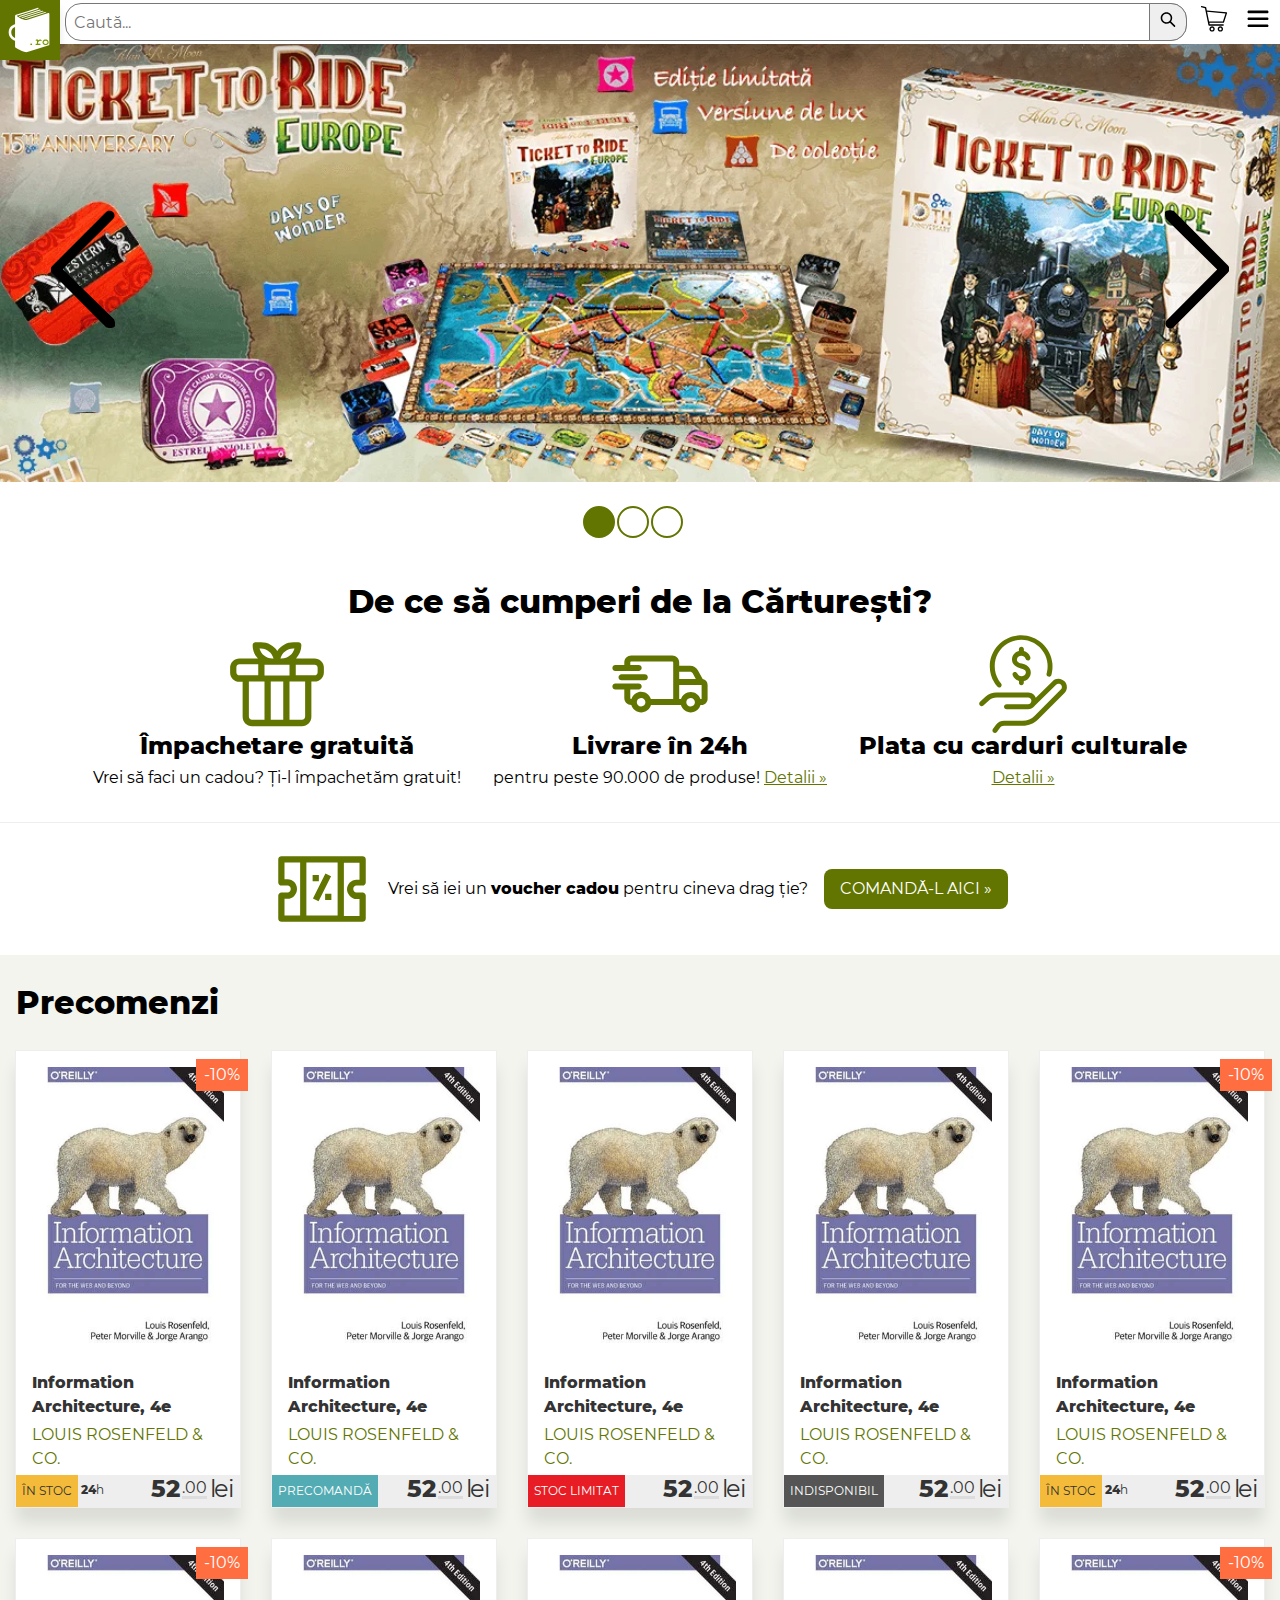
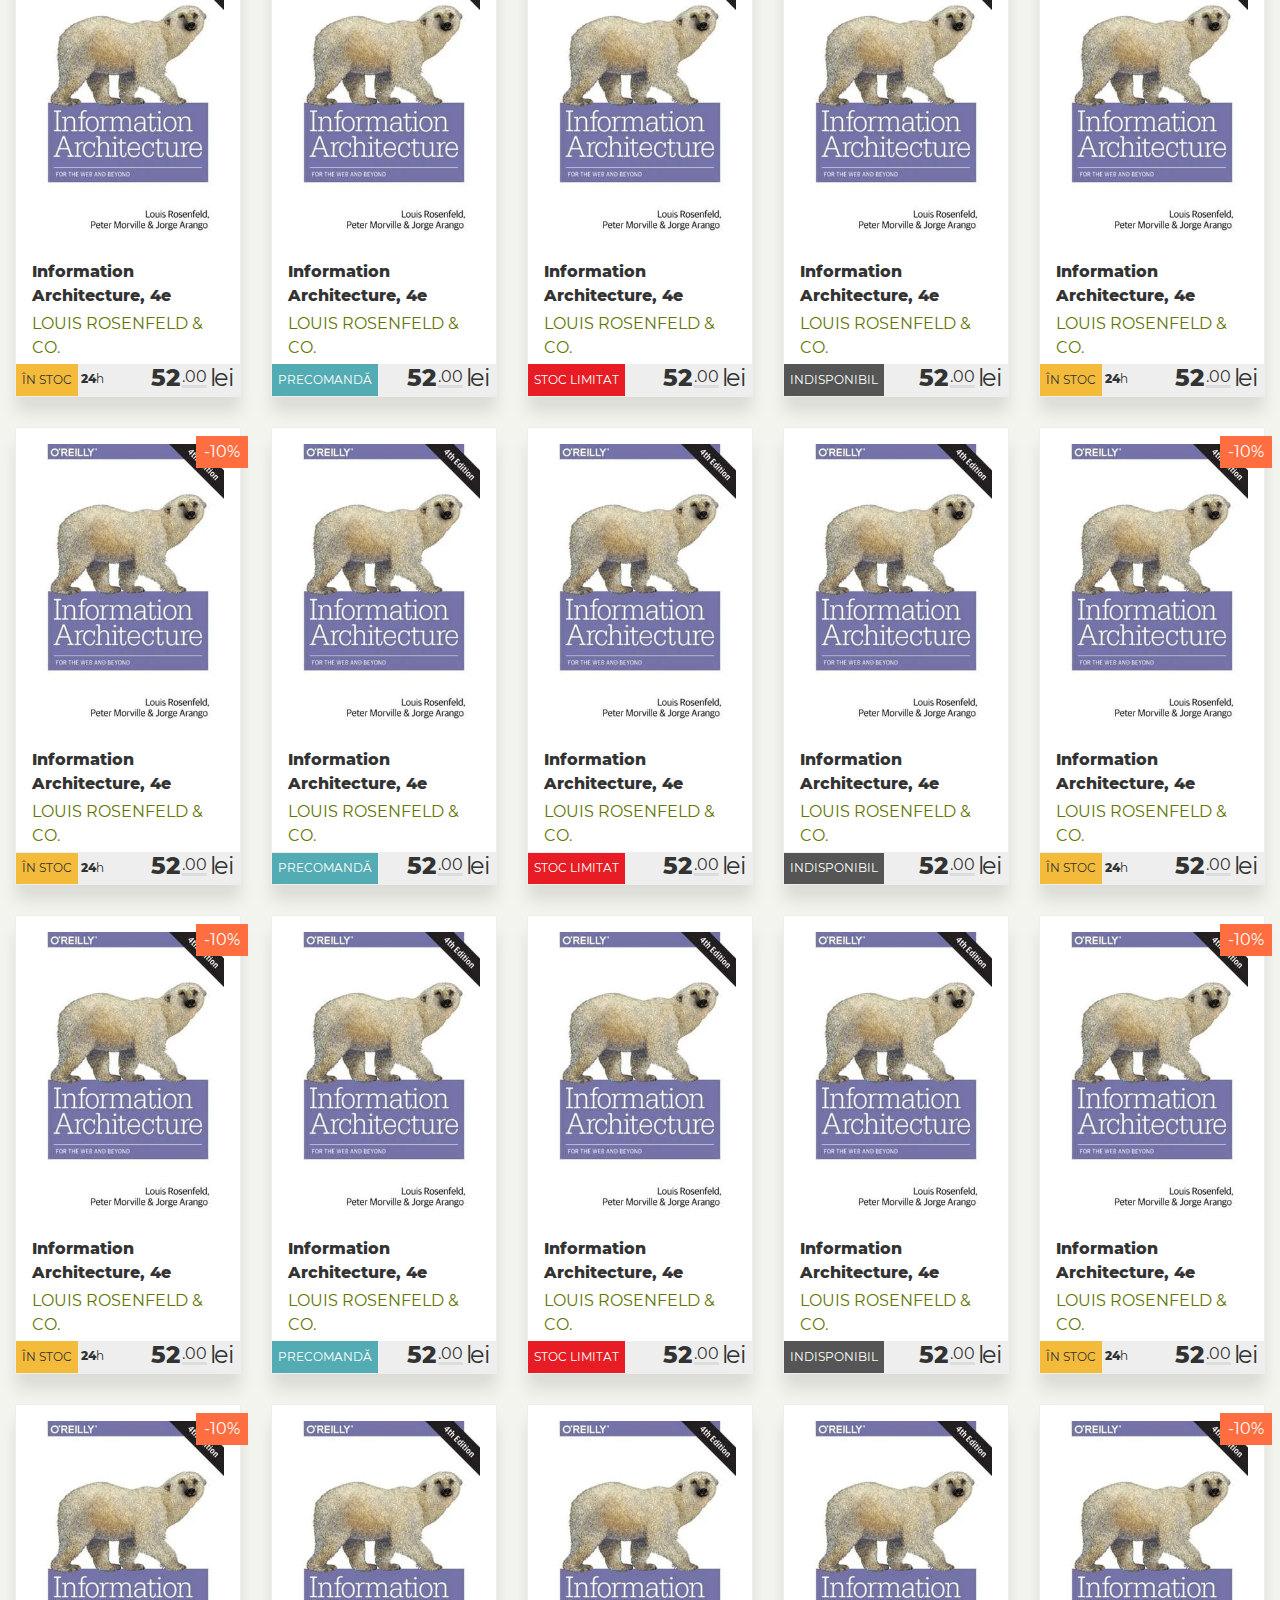
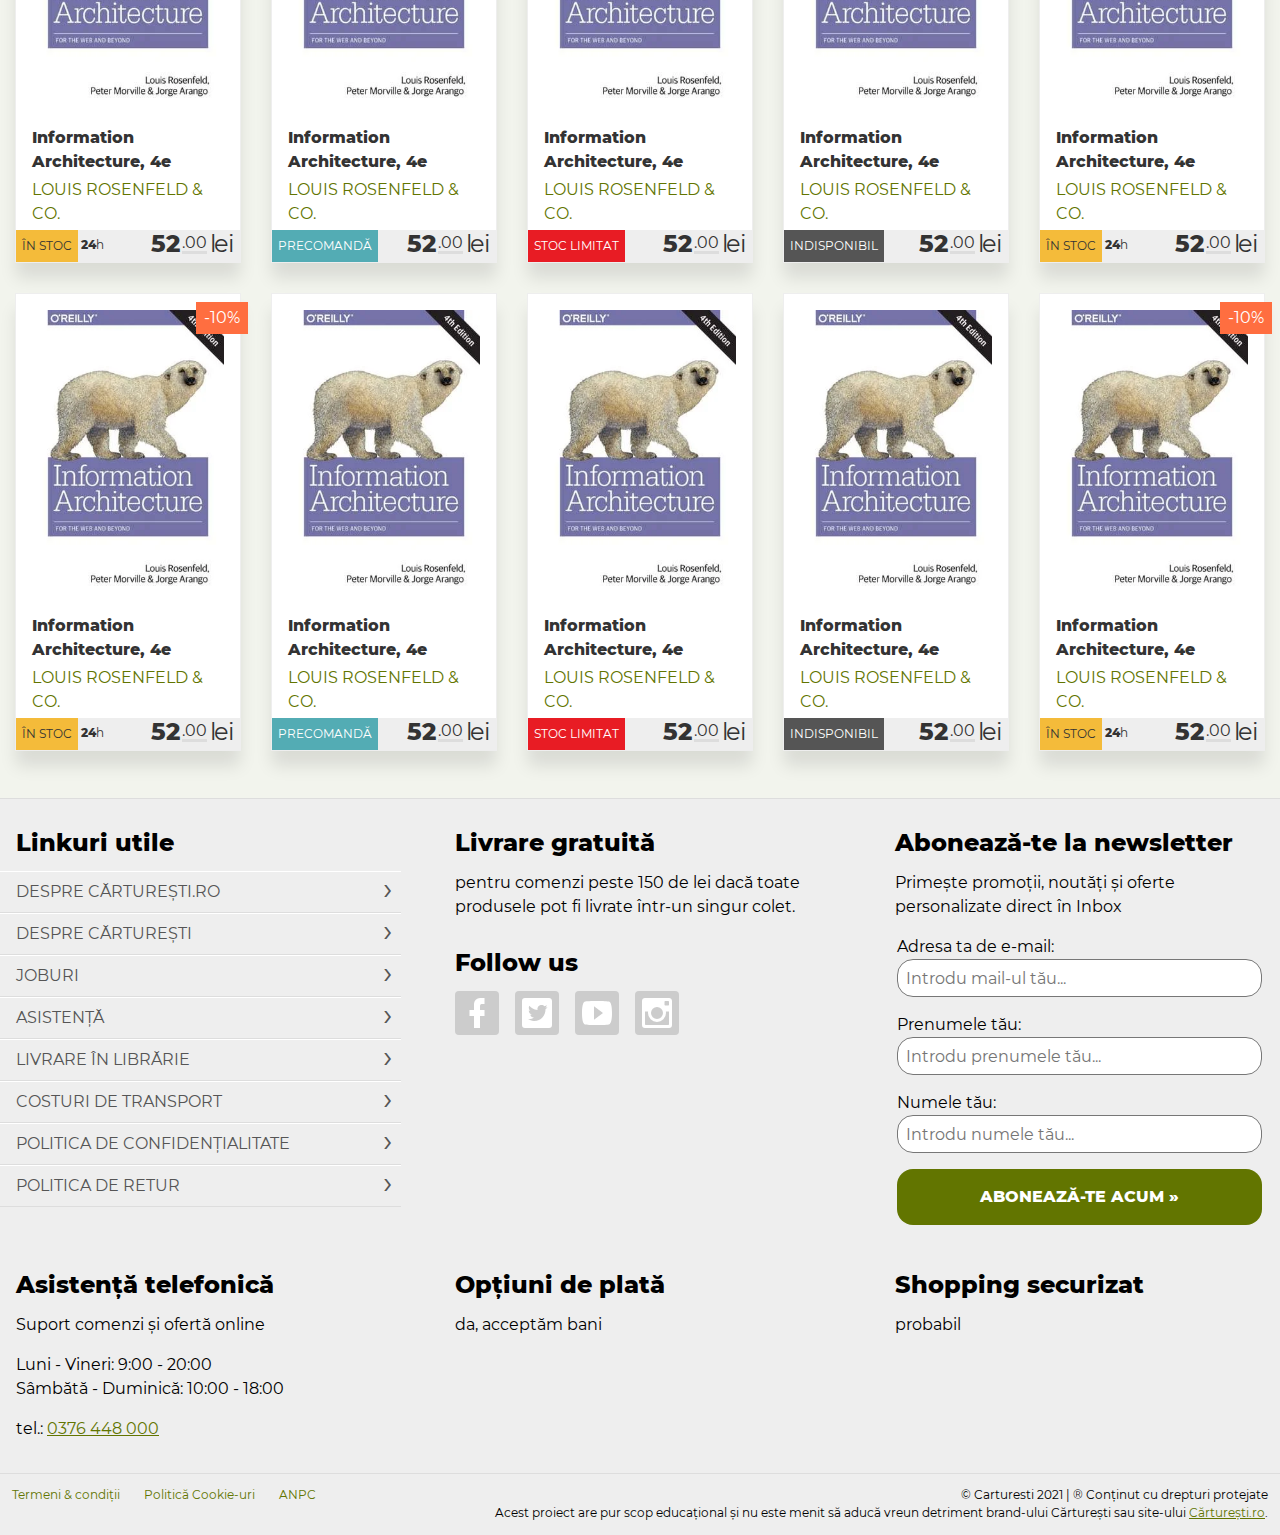
==== index.html @ e43d85d0 "Initial commit" ====
<!DOCTYPE html>
<html lang="ro-RO" class="no-js">

	<head>
		<!-- setup -->
		<meta charset="utf-8" />
		<meta name="viewport" content="width=device-width,initial-scale=1.0" />

		<!-- SEO -->
		<title>Proiect de layout complex - Cărturești Homepage</title>
		<meta name="robots" content="index, follow, max-image-preview:large, max-snippet:-1, max-video-preview:-1" />
		<meta http-equiv="X-UA-Compatible" content="IE=edge" />
		<meta name="description" content="Proiect demonstrativ care urmărește crearea unui layout complex în HTML și CSS cu model de design homepage-ul Cărturești.ro" />
		<link rel="canonical" href="https://viorelmocanu.github.io/LayoutComplex/" />
		<meta property="og:title" content="Proiect de layout complex - Cărturești Homepage" />
		<meta property="og:description" content="Proiect demonstrativ care urmărește crearea unui layout complex în HTML și CSS cu model de design homepage-ul Cărturești.ro" />
		<meta property="og:site_name" content="Layout Complex" />
		<meta property="og:type" content="website" />
		<meta property="og:locale" content="ro_RO" />
		<meta property="og:url" content="https://viorelmocanu.github.io/LayoutComplex/" />
		<meta property="og:image" content="./og-image.jpg" />
		<meta property="og:image:width" content="1200" />
		<meta property="og:image:height" content="630" />
		<meta property="og:image:alt" content="Design-ul site-ului Cărturești, refăcut complet de la zero în HTML și CSS." />
		<meta property="article:publisher" content="https://www.facebook.com/ViorelMocanu.ro/" />
		<meta property="article:published_time" content="2021-07-04T23:27:55+03:00" />
		<meta property="article:modified_time" content="2021-07-04T23:27:57+03:00" />
		<meta name="twitter:site" content="@ViorelMocanu" />
		<meta name="twitter:creator" content="@ViorelMocanu" />
		<meta name="twitter:card" content="summary_large_image" />

		<!-- design -->
		<link rel="stylesheet" href="resources/style.css" />
		<link rel="icon" type="image/png" sizes="32x32" href="./favicon-32x32.png" />
		<link rel="icon" type="image/png" sizes="16x16" href="./favicon-16x16.png" />
		<link rel="icon" type="image/x-icon" href="./favicon.ico" />
		<link rel="icon" type="image/svg+xml" href="./favicon.svg" />
		<link rel="apple-touch-icon" href="./apple-touch-icon.png" />
		<link rel="mask-icon" href="./safari-pinned-tab.svg" color="#4f6df5" />
		<meta name="msapplication-TileColor" content="#ffffff" />
		<link rel="manifest" href="./my.webmanifest" />
		<meta name="apple-mobile-web-app-title" content="Proiect de layout complex" />
		<meta name="application-name" content="Layout Complex" />
		<meta name="apple-mobile-web-app-capable" content="yes" />
		<meta name="apple-mobile-web-app-status-bar-style" content="default" />
		<meta name="mobile-web-app-capable" content="yes" />
		<meta name="apple-touch-fullscreen" content="yes" />
		<meta name="theme-color" content="#ffffff" />

		<!-- optimize -->
		<script type="module">
			document.documentElement.classList.remove('no-js');
			document.documentElement.classList.add('js');
		</script>
		<link rel="preload" href="https://viorelmocanu.github.io/LayoutComplex/resources/Montserrat-Regular.woff2" as="font" type="font/woff2" crossorigin />
		<link rel="preload" href="https://viorelmocanu.github.io/LayoutComplex/resources/Montserrat-ExtraBold.woff2" as="font" type="font/woff2" crossorigin />
	</head>

	<body>
		<div class="Container">
			<header class="Header">
				<a href="#" class="Logo" title="Înapoi la pagina principală Cărturești">
					<img src="resources/logo-carturesti.svg" alt="Logo-ul Cărturești" class="LogoImage" width="60" height="60" />
				</a>
				<form class="SearchForm" action="#" method="get" id="searchForm">
					<fieldset class="Fieldset">
						<legend class="Legend ScreenReaders">Caută pe site-ul Cărturești:</legend>
						<label class="Label SearchLabel">
							<span class="SearchLabelText ScreenReaders">Introdu textul căutat aici:</span>
							<input class="Input SearchInput" placeholder="Caută..." type="search" maxlength="200" id="s" name="s" />
						</label>
						<button class="SubmitButton SearchSubmit" type="submit">
							<img src="resources/icon-search.svg" class="SearchSubmitImage" alt="Caută în Cărturești acum" width="24" height="24" />
						</button>
					</fieldset>
				</form>
				<a href="#" class="TriggerButton CartTrigger">
					<img src="resources/icon-cart.svg" alt="Vezi coșul tău de cumpărături" class="TriggerImage CartTriggerImage" width="32" height="32" />
				</a>
				<button class="TriggerButton MenuTrigger" id="menuTrigger">
					<img src="resources/icon-menu.svg" alt="Deschide meniul principal al site-ului Cărturești" class="TriggerImage MenuTriggerImage" width="32" height="32" />
				</button>
				<nav class="MainMenu" id="mainMenu">
					<ul class="MainMenuList">
						<li class="MainMenuItem">
							<a href="#" class="MainMenuLink">Carte</a>
							<ul class="MainMenuSublist">
								<li class="MainMenuSubitem"><a href="#" class="MainMenuSublink">Audibooks</a></li>
								<li class="MainMenuSubitem"><a href="#" class="MainMenuSublink">Culinare</a></li>
								<li class="MainMenuSubitem"><a href="#" class="MainMenuSublink">Artă, arhitectură</a></li>
								<li class="MainMenuSubitem"><a href="#" class="MainMenuSublink">Enciclopedii</a></li>
								<li class="MainMenuSubitem"><a href="#" class="MainMenuSublink">Biografii</a></li>
							</ul>
						</li>
						<li class="MainMenuItem">
							<a href="#" class="MainMenuLink">Cate străină</a>
							<ul class="MainMenuSublist">
								<li class="MainMenuSubitem"><a href="#" class="MainMenuSublink">Audibooks</a></li>
								<li class="MainMenuSubitem"><a href="#" class="MainMenuSublink">Culinare</a></li>
								<li class="MainMenuSubitem"><a href="#" class="MainMenuSublink">Artă, arhitectură</a></li>
								<li class="MainMenuSubitem"><a href="#" class="MainMenuSublink">Enciclopedii</a></li>
								<li class="MainMenuSubitem"><a href="#" class="MainMenuSublink">Biografii</a></li>
							</ul>
						</li>
						<li class="MainMenuItem">
							<a href="#" class="MainMenuLink">Școlărești</a>
							<ul class="MainMenuSublist">
								<li class="MainMenuSubitem"><a href="#" class="MainMenuSublink">Grădiniță</a></li>
								<li class="MainMenuSubitem"><a href="#" class="MainMenuSublink">Clasa pregătitoare</a></li>
								<li class="MainMenuSubitem"><a href="#" class="MainMenuSublink">Clasa I</a></li>
								<li class="MainMenuSubitem"><a href="#" class="MainMenuSublink">Clasa a II-a</a></li>
								<li class="MainMenuSubitem"><a href="#" class="MainMenuSublink">Clasa a III-a</a></li>
							</ul>
						</li>
						<li class="MainMenuItem">
							<a href="#" class="MainMenuLink">Rafturi alese</a>
							<ul class="MainMenuSublist">
								<li class="MainMenuSubitem"><a href="#" class="MainMenuSublink">Raftul cărților ecranizate</a></li>
								<li class="MainMenuSubitem"><a href="#" class="MainMenuSublink">Măști de sezon și alte delicatese</a></li>
								<li class="MainMenuSubitem"><a href="#" class="MainMenuSublink">Raftul Premiilor Gopo</a></li>
								<li class="MainMenuSubitem"><a href="#" class="MainMenuSublink">Raftul Street Delivery</a></li>
								<li class="MainMenuSubitem"><a href="#" class="MainMenuSublink">Raftul autorilor români</a></li>
							</ul>
						</li>
					</ul>
				</nav>
			</header>
			<main class="Main">
				<section class="Slider">
					<nav class="SliderControls">
						<a id="previousSlide" class="SliderArrows SliderPrev" href="#" title="Revino la imaginea precedentă">
							<img src="resources/icon-arrow.svg" class="SliderArrowImage" alt="Imaginea precedentă" width="48" height="82" />
						</a>
						<a id="nextSlide" class="SliderArrows SliderNext" href="#" title="Mergi la imaginea următoare">
							<img src="resources/icon-arrow.svg" class="SliderArrowImage" alt="Imaginea precedentă" width="48" height="82" />
						</a>
						<ol id="sliderPicker" class="SliderPicker">
							<li class="SliderPickerItem Active">
								<a class="SliderPickerLink" href="#" title="Mergi la imaginea cu numărul 1 - Ticket to Ride Europe">
									<span class="SliderPickerText">Imaginea 1 - Ticket to Ride Europe</span>
								</a>
							</li>
							<li class="SliderPickerItem">
								<a class="SliderPickerLink" href="#" title="Mergi la imaginea cu numărul 2 - Carcassone">
									<span class="SliderPickerText">Imaginea 2 - Carcassone</span>
								</a>
							</li>
							<li class="SliderPickerItem">
								<a class="SliderPickerLink" href="#" title="Mergi la imaginea cu numărul 3 - Catlover">
									<span class="SliderPickerText">Imaginea 3 - Catlover</span>
								</a>
							</li>
						</ol>
					</nav>
					<ol id="sliderList" class="SliderList">
						<li class="SliderItem Active">
							<a href="#" class="SliderLink" title="Vezi articolul despre Ticket to Ride Europe">
								<picture class="SliderImage">
									<source type="image/webp" srcset="./images/slider-img-1.webp" media="(min-width: 750px)" />
									<source type="image/webp" srcset="./images/slider-img-1-mobile.webp" media="(min-width: 100px)" />
									<img src="./images/slider-img-1-mobile.png" alt="Imagine despre Ticket to Ride Europe" width="525" height="300" itemprop="image" />
								</picture>
							</a>
						</li>
						<li class="SliderItem">
							<a href="#" class="SliderLink" title="Vezi articolul despre Carcassone">
								<picture class="SliderImage">
									<source type="image/webp" srcset="./images/slider-img-2.webp" media="(min-width: 750px)" />
									<source type="image/webp" srcset="./images/slider-img-2-mobile.webp" media="(min-width: 100px)" />
									<img src="./images/slider-img-2-mobile.jpg" alt="Imagine despre Carcassone" width="525" height="300" itemprop="image" />
								</picture>
							</a>
						</li>
						<li class="SliderItem">
							<a href="#" class="SliderLink" title="Vezi articolul despre Catlover">
								<picture class="SliderImage">
									<source type="image/webp" srcset="./images/slider-img-3.webp" media="(min-width: 750px)" />
									<source type="image/webp" srcset="./images/slider-img-3-mobile.webp" media="(min-width: 100px)" />
									<img src="./images/slider-img-3-mobile.jpg" alt="Imagine despre Catlover" width="525" height="300" itemprop="image" />
								</picture>
							</a>
						</li>
					</ol>
				</section>
				<section class="Features">
					<h2 class="FeaturesTitle">De ce să cumperi de la Cărturești?</h2>
					<ul class="FeaturedList">
						<li class="FeaturedItem">
							<img src="resources/icon-package.svg" width="100" height="100" alt="La Cărturești ai împachetare gratuită!" />
							<h3 class="FeaturedItemTitle">Împachetare gratuită</h3>
							<p class="FeaturedParagraph">Vrei să faci un cadou? Ți-l împachetăm gratuit!</p>
						</li>
						<li class="FeaturedItem">
							<img src="resources/icon-delivery.svg" width="100" height="100" alt="La Cărturești ai livrare în 24h oriunde în Calea Lactee!" />
							<h3 class="FeaturedItemTitle">Livrare în 24h</h3>
							<p class="FeaturedParagraph">pentru peste 90.000 de produse! <a href="#">Detalii &raquo;</a></p>
						</li>
						<li class="FeaturedItem">
							<img src="resources/icon-pay.svg" width="100" height="100" alt="La Cărturești poți plăti cu carduri culturale!" />
							<h3 class="FeaturedItemTitle">Plata cu carduri culturale</h3>
							<p class="FeaturedParagraph"><a href="#">Detalii &raquo;</a></p>
						</li>
					</ul>
					<div class="MainFeature">
						<img src="resources/icon-gift.svg" width="100" height="100" alt="La Cărturești poți cumpăra vouchere cadou pentru cei dragi!" />
						<p class="MainFeatureParagraph">Vrei să iei un <strong>voucher cadou</strong> pentru cineva drag ție?</p>
						<a class="Button" href="#" title="Nu știi ce să-i iei cuiva drag? Alege un voucher cadou de la Cărturești!">
							<span class="ButtonText">Comandă-l aici &raquo;</span>
						</a>
					</div>
				</section>
				<section class="BookGrid">
					<h2 class="BookGridTitle">Precomenzi</h2>
					<ol class="BookGridList">
						<li class="BookGridItem Discounted AvailabilityInStock" itemscope itemtype="https://schema.org/Book">
							<link itemprop="additionalType" href="https://schema.org/Product" />
							<a class="BookGridLink" href="#" title="Vezi pagina cu detalii pentru cartea Information Architecture, 4e" itemprop="url">
								<picture class="BookGridPicture">
									<source type="image/webp" srcset="./images/carte.webp" media="(min-width: 100px)" />
									<img class="BookGridThumbnail" src="images/carte.jpg" width="300" height="451" alt="Coperta cărții Information Architecture, 4e" itemprop="image" />
								</picture>
								<h3 class="BookTitle" itemprop="name">Information Architecture, 4e</h3>
								<h4 class="BookAuthor" itemprop="author">Louis Rosenfeld & co.</h4>
								<p class="BookDescription" itemprop="description">To guide you through this broad ecosystem, this popular guide provides essential concepts, methods, and techniques for digital design that have withstood the test of time. UX designers, product managers, developers, and anyone involved in digital design will learn how to create semantic structures that will help people engage with your message.</p>
								<div class="Offer" itemscope itemtype="https://schema.org/Offer">
									<span class="Price">
										<span itemprop="price" content="52.00">
											<strong>52</strong>
											<span>.00</span>
										</span>
										<span class="PriceCurrency" itemprop="priceCurrency" content="RON">lei</span>
									</span>
									<span class="Availability">
										<link itemprop="availability" href="https://schema.org/InStock" />
										<span class="AvailableTag">În stoc</span>
										<span class="AvailableDuration" title="Dacă faci astăzi comandă, vei avea cartea în 24h"><strong>24</strong>h</span>
									</span>
									<span class="Discount">-10%</span>
								</div>
							</a>
						</li>
						<li class="BookGridItem AvailabilityPreorder" itemscope itemtype="https://schema.org/Book">
							<link itemprop="additionalType" href="https://schema.org/Product" />
							<a class="BookGridLink" href="#" title="Vezi pagina cu detalii pentru cartea Information Architecture, 4e" itemprop="url">
								<picture class="BookGridPicture">
									<source type="image/webp" srcset="./images/carte.webp" media="(min-width: 100px)" />
									<img class="BookGridThumbnail" src="images/carte.jpg" width="300" height="451" alt="Coperta cărții Information Architecture, 4e" itemprop="image" />
								</picture>
								<h3 class="BookTitle">Information Architecture, 4e</h3>
								<h4 class="BookAuthor" itemprop="author">Louis Rosenfeld & co.</h4>
								<p class="BookDescription" itemprop="description">To guide you through this broad ecosystem, this popular guide provides essential concepts, methods, and techniques for digital design that have withstood the test of time. UX designers, product managers, developers, and anyone involved in digital design will learn how to create semantic structures that will help people engage with your message.</p>
								<div class="Offer" itemscope itemtype="https://schema.org/Offer">
									<span class="Price">
										<span itemprop="price" content="52.00">
											<strong>52</strong>
											<span>.00</span>
										</span>
										<span class="PriceCurrency" itemprop="priceCurrency" content="RON">lei</span>
									</span>
									<span class="Availability">
										<link itemprop="availability" href="https://schema.org/BackOrder" />
										<span class="AvailableTag">Precomandă</span>
										<span class="AvailableDuration"><strong>24</strong>h</span>
									</span>
									<span class="Discount">-10%</span>
								</div>
							</a>
						</li>
						<li class="BookGridItem AvailabilityLimited" itemscope itemtype="https://schema.org/Book">
							<link itemprop="additionalType" href="https://schema.org/Product" />
							<a class="BookGridLink" href="#" title="Vezi pagina cu detalii pentru cartea Information Architecture, 4e" itemprop="url">
								<picture class="BookGridPicture">
									<source type="image/webp" srcset="./images/carte.webp" media="(min-width: 100px)" />
									<img class="BookGridThumbnail" src="images/carte.jpg" width="300" height="451" alt="Coperta cărții Information Architecture, 4e" itemprop="image" />
								</picture>
								<h3 class="BookTitle">Information Architecture, 4e</h3>
								<h4 class="BookAuthor" itemprop="author">Louis Rosenfeld & co.</h4>
								<p class="BookDescription" itemprop="description">To guide you through this broad ecosystem, this popular guide provides essential concepts, methods, and techniques for digital design that have withstood the test of time. UX designers, product managers, developers, and anyone involved in digital design will learn how to create semantic structures that will help people engage with your message.</p>
								<div class="Offer" itemscope itemtype="https://schema.org/Offer">
									<span class="Price">
										<span itemprop="price" content="52.00">
											<strong>52</strong>
											<span>.00</span>
										</span>
										<span class="PriceCurrency" itemprop="priceCurrency" content="RON">lei</span>
									</span>
									<span class="Availability">
										<link itemprop="availability" href="https://schema.org/LimitedAvailability" />
										<span class="AvailableTag"><span class="ScreenReader">Stoc </span>Limitat</span>
										<span class="AvailableDuration"><strong>24</strong>h</span>
									</span>
									<span class="Discount">-10%</span>
								</div>
							</a>
						</li>
						<li class="BookGridItem AvailabilityUnavailable" itemscope itemtype="https://schema.org/Book">
							<link itemprop="additionalType" href="https://schema.org/Product" />
							<a class="BookGridLink" href="#" title="Vezi pagina cu detalii pentru cartea Information Architecture, 4e" itemprop="url">
								<picture class="BookGridPicture">
									<source type="image/webp" srcset="./images/carte.webp" media="(min-width: 100px)" />
									<img class="BookGridThumbnail" src="images/carte.jpg" width="300" height="451" alt="Coperta cărții Information Architecture, 4e" itemprop="image" />
								</picture>
								<h3 class="BookTitle">Information Architecture, 4e</h3>
								<h4 class="BookAuthor" itemprop="author">Louis Rosenfeld & co.</h4>
								<p class="BookDescription" itemprop="description">To guide you through this broad ecosystem, this popular guide provides essential concepts, methods, and techniques for digital design that have withstood the test of time. UX designers, product managers, developers, and anyone involved in digital design will learn how to create semantic structures that will help people engage with your message.</p>
								<div class="Offer" itemscope itemtype="https://schema.org/Offer">
									<span class="Price">
										<span itemprop="price" content="52.00">
											<strong>52</strong>
											<span>.00</span>
										</span>
										<span class="PriceCurrency" itemprop="priceCurrency" content="RON">lei</span>
									</span>
									<span class="Availability">
										<link itemprop="availability" href="https://schema.org/OutOfStock" />
										<span class="AvailableTag">Indisponibil</span>
										<span class="AvailableDuration"><strong>24</strong>h</span>
									</span>
									<span class="Discount">-10%</span>
								</div>
							</a>
						</li>
						<li class="BookGridItem Discounted AvailabilityInStock" itemscope itemtype="https://schema.org/Book">
							<link itemprop="additionalType" href="https://schema.org/Product" />
							<a class="BookGridLink" href="#" title="Vezi pagina cu detalii pentru cartea Information Architecture, 4e" itemprop="url">
								<picture class="BookGridPicture">
									<source type="image/webp" srcset="./images/carte.webp" media="(min-width: 100px)" />
									<img class="BookGridThumbnail" src="images/carte.jpg" width="300" height="451" alt="Coperta cărții Information Architecture, 4e" itemprop="image" />
								</picture>
								<h3 class="BookTitle">Information Architecture, 4e</h3>
								<h4 class="BookAuthor" itemprop="author">Louis Rosenfeld & co.</h4>
								<p class="BookDescription" itemprop="description">To guide you through this broad ecosystem, this popular guide provides essential concepts, methods, and techniques for digital design that have withstood the test of time. UX designers, product managers, developers, and anyone involved in digital design will learn how to create semantic structures that will help people engage with your message.</p>
								<div class="Offer" itemscope itemtype="https://schema.org/Offer">
									<span class="Price">
										<span itemprop="price" content="52.00">
											<strong>52</strong>
											<span>.00</span>
										</span>
										<span class="PriceCurrency" itemprop="priceCurrency" content="RON">lei</span>
									</span>
									<span class="Availability">
										<span class="AvailableTag">În stoc</span>
										<span class="AvailableDuration"><strong>24</strong>h</span>
									</span>
									<span class="Discount">-10%</span>
								</div>
							</a>
						</li>
						<li class="BookGridItem Discounted AvailabilityInStock" itemscope itemtype="https://schema.org/Book">
							<link itemprop="additionalType" href="https://schema.org/Product" />
							<a class="BookGridLink" href="#" title="Vezi pagina cu detalii pentru cartea Information Architecture, 4e" itemprop="url">
								<picture class="BookGridPicture">
									<source type="image/webp" srcset="./images/carte.webp" media="(min-width: 100px)" />
									<img class="BookGridThumbnail" src="images/carte.jpg" width="300" height="451" alt="Coperta cărții Information Architecture, 4e" itemprop="image" />
								</picture>
								<h3 class="BookTitle" itemprop="name">Information Architecture, 4e</h3>
								<h4 class="BookAuthor" itemprop="author">Louis Rosenfeld & co.</h4>
								<p class="BookDescription" itemprop="description">To guide you through this broad ecosystem, this popular guide provides essential concepts, methods, and techniques for digital design that have withstood the test of time. UX designers, product managers, developers, and anyone involved in digital design will learn how to create semantic structures that will help people engage with your message.</p>
								<div class="Offer" itemscope itemtype="https://schema.org/Offer">
									<span class="Price">
										<span itemprop="price" content="52.00">
											<strong>52</strong>
											<span>.00</span>
										</span>
										<span class="PriceCurrency" itemprop="priceCurrency" content="RON">lei</span>
									</span>
									<span class="Availability">
										<link itemprop="availability" href="https://schema.org/InStock" />
										<span class="AvailableTag">În stoc</span>
										<span class="AvailableDuration" title="Dacă faci astăzi comandă, vei avea cartea în 24h"><strong>24</strong>h</span>
									</span>
									<span class="Discount">-10%</span>
								</div>
							</a>
						</li>
						<li class="BookGridItem AvailabilityPreorder" itemscope itemtype="https://schema.org/Book">
							<link itemprop="additionalType" href="https://schema.org/Product" />
							<a class="BookGridLink" href="#" title="Vezi pagina cu detalii pentru cartea Information Architecture, 4e" itemprop="url">
								<picture class="BookGridPicture">
									<source type="image/webp" srcset="./images/carte.webp" media="(min-width: 100px)" />
									<img class="BookGridThumbnail" src="images/carte.jpg" width="300" height="451" alt="Coperta cărții Information Architecture, 4e" itemprop="image" />
								</picture>
								<h3 class="BookTitle">Information Architecture, 4e</h3>
								<h4 class="BookAuthor" itemprop="author">Louis Rosenfeld & co.</h4>
								<p class="BookDescription" itemprop="description">To guide you through this broad ecosystem, this popular guide provides essential concepts, methods, and techniques for digital design that have withstood the test of time. UX designers, product managers, developers, and anyone involved in digital design will learn how to create semantic structures that will help people engage with your message.</p>
								<div class="Offer" itemscope itemtype="https://schema.org/Offer">
									<span class="Price">
										<span itemprop="price" content="52.00">
											<strong>52</strong>
											<span>.00</span>
										</span>
										<span class="PriceCurrency" itemprop="priceCurrency" content="RON">lei</span>
									</span>
									<span class="Availability">
										<link itemprop="availability" href="https://schema.org/BackOrder" />
										<span class="AvailableTag">Precomandă</span>
										<span class="AvailableDuration"><strong>24</strong>h</span>
									</span>
									<span class="Discount">-10%</span>
								</div>
							</a>
						</li>
						<li class="BookGridItem AvailabilityLimited" itemscope itemtype="https://schema.org/Book">
							<link itemprop="additionalType" href="https://schema.org/Product" />
							<a class="BookGridLink" href="#" title="Vezi pagina cu detalii pentru cartea Information Architecture, 4e" itemprop="url">
								<picture class="BookGridPicture">
									<source type="image/webp" srcset="./images/carte.webp" media="(min-width: 100px)" />
									<img class="BookGridThumbnail" src="images/carte.jpg" width="300" height="451" alt="Coperta cărții Information Architecture, 4e" itemprop="image" />
								</picture>
								<h3 class="BookTitle">Information Architecture, 4e</h3>
								<h4 class="BookAuthor" itemprop="author">Louis Rosenfeld & co.</h4>
								<p class="BookDescription" itemprop="description">To guide you through this broad ecosystem, this popular guide provides essential concepts, methods, and techniques for digital design that have withstood the test of time. UX designers, product managers, developers, and anyone involved in digital design will learn how to create semantic structures that will help people engage with your message.</p>
								<div class="Offer" itemscope itemtype="https://schema.org/Offer">
									<span class="Price">
										<span itemprop="price" content="52.00">
											<strong>52</strong>
											<span>.00</span>
										</span>
										<span class="PriceCurrency" itemprop="priceCurrency" content="RON">lei</span>
									</span>
									<span class="Availability">
										<link itemprop="availability" href="https://schema.org/LimitedAvailability" />
										<span class="AvailableTag"><span class="ScreenReader">Stoc </span>Limitat</span>
										<span class="AvailableDuration"><strong>24</strong>h</span>
									</span>
									<span class="Discount">-10%</span>
								</div>
							</a>
						</li>
						<li class="BookGridItem AvailabilityUnavailable" itemscope itemtype="https://schema.org/Book">
							<link itemprop="additionalType" href="https://schema.org/Product" />
							<a class="BookGridLink" href="#" title="Vezi pagina cu detalii pentru cartea Information Architecture, 4e" itemprop="url">
								<picture class="BookGridPicture">
									<source type="image/webp" srcset="./images/carte.webp" media="(min-width: 100px)" />
									<img class="BookGridThumbnail" src="images/carte.jpg" width="300" height="451" alt="Coperta cărții Information Architecture, 4e" itemprop="image" />
								</picture>
								<h3 class="BookTitle">Information Architecture, 4e</h3>
								<h4 class="BookAuthor" itemprop="author">Louis Rosenfeld & co.</h4>
								<p class="BookDescription" itemprop="description">To guide you through this broad ecosystem, this popular guide provides essential concepts, methods, and techniques for digital design that have withstood the test of time. UX designers, product managers, developers, and anyone involved in digital design will learn how to create semantic structures that will help people engage with your message.</p>
								<div class="Offer" itemscope itemtype="https://schema.org/Offer">
									<span class="Price">
										<span itemprop="price" content="52.00">
											<strong>52</strong>
											<span>.00</span>
										</span>
										<span class="PriceCurrency" itemprop="priceCurrency" content="RON">lei</span>
									</span>
									<span class="Availability">
										<link itemprop="availability" href="https://schema.org/OutOfStock" />
										<span class="AvailableTag">Indisponibil</span>
										<span class="AvailableDuration"><strong>24</strong>h</span>
									</span>
									<span class="Discount">-10%</span>
								</div>
							</a>
						</li>
						<li class="BookGridItem Discounted AvailabilityInStock" itemscope itemtype="https://schema.org/Book">
							<link itemprop="additionalType" href="https://schema.org/Product" />
							<a class="BookGridLink" href="#" title="Vezi pagina cu detalii pentru cartea Information Architecture, 4e" itemprop="url">
								<picture class="BookGridPicture">
									<source type="image/webp" srcset="./images/carte.webp" media="(min-width: 100px)" />
									<img class="BookGridThumbnail" src="images/carte.jpg" width="300" height="451" alt="Coperta cărții Information Architecture, 4e" itemprop="image" />
								</picture>
								<h3 class="BookTitle">Information Architecture, 4e</h3>
								<h4 class="BookAuthor" itemprop="author">Louis Rosenfeld & co.</h4>
								<p class="BookDescription" itemprop="description">To guide you through this broad ecosystem, this popular guide provides essential concepts, methods, and techniques for digital design that have withstood the test of time. UX designers, product managers, developers, and anyone involved in digital design will learn how to create semantic structures that will help people engage with your message.</p>
								<div class="Offer" itemscope itemtype="https://schema.org/Offer">
									<span class="Price">
										<span itemprop="price" content="52.00">
											<strong>52</strong>
											<span>.00</span>
										</span>
										<span class="PriceCurrency" itemprop="priceCurrency" content="RON">lei</span>
									</span>
									<span class="Availability">
										<span class="AvailableTag">În stoc</span>
										<span class="AvailableDuration"><strong>24</strong>h</span>
									</span>
									<span class="Discount">-10%</span>
								</div>
							</a>
						</li>
						<li class="BookGridItem Discounted AvailabilityInStock" itemscope itemtype="https://schema.org/Book">
							<link itemprop="additionalType" href="https://schema.org/Product" />
							<a class="BookGridLink" href="#" title="Vezi pagina cu detalii pentru cartea Information Architecture, 4e" itemprop="url">
								<picture class="BookGridPicture">
									<source type="image/webp" srcset="./images/carte.webp" media="(min-width: 100px)" />
									<img class="BookGridThumbnail" src="images/carte.jpg" width="300" height="451" alt="Coperta cărții Information Architecture, 4e" itemprop="image" />
								</picture>
								<h3 class="BookTitle" itemprop="name">Information Architecture, 4e</h3>
								<h4 class="BookAuthor" itemprop="author">Louis Rosenfeld & co.</h4>
								<p class="BookDescription" itemprop="description">To guide you through this broad ecosystem, this popular guide provides essential concepts, methods, and techniques for digital design that have withstood the test of time. UX designers, product managers, developers, and anyone involved in digital design will learn how to create semantic structures that will help people engage with your message.</p>
								<div class="Offer" itemscope itemtype="https://schema.org/Offer">
									<span class="Price">
										<span itemprop="price" content="52.00">
											<strong>52</strong>
											<span>.00</span>
										</span>
										<span class="PriceCurrency" itemprop="priceCurrency" content="RON">lei</span>
									</span>
									<span class="Availability">
										<link itemprop="availability" href="https://schema.org/InStock" />
										<span class="AvailableTag">În stoc</span>
										<span class="AvailableDuration" title="Dacă faci astăzi comandă, vei avea cartea în 24h"><strong>24</strong>h</span>
									</span>
									<span class="Discount">-10%</span>
								</div>
							</a>
						</li>
						<li class="BookGridItem AvailabilityPreorder" itemscope itemtype="https://schema.org/Book">
							<link itemprop="additionalType" href="https://schema.org/Product" />
							<a class="BookGridLink" href="#" title="Vezi pagina cu detalii pentru cartea Information Architecture, 4e" itemprop="url">
								<picture class="BookGridPicture">
									<source type="image/webp" srcset="./images/carte.webp" media="(min-width: 100px)" />
									<img class="BookGridThumbnail" src="images/carte.jpg" width="300" height="451" alt="Coperta cărții Information Architecture, 4e" itemprop="image" />
								</picture>
								<h3 class="BookTitle">Information Architecture, 4e</h3>
								<h4 class="BookAuthor" itemprop="author">Louis Rosenfeld & co.</h4>
								<p class="BookDescription" itemprop="description">To guide you through this broad ecosystem, this popular guide provides essential concepts, methods, and techniques for digital design that have withstood the test of time. UX designers, product managers, developers, and anyone involved in digital design will learn how to create semantic structures that will help people engage with your message.</p>
								<div class="Offer" itemscope itemtype="https://schema.org/Offer">
									<span class="Price">
										<span itemprop="price" content="52.00">
											<strong>52</strong>
											<span>.00</span>
										</span>
										<span class="PriceCurrency" itemprop="priceCurrency" content="RON">lei</span>
									</span>
									<span class="Availability">
										<link itemprop="availability" href="https://schema.org/BackOrder" />
										<span class="AvailableTag">Precomandă</span>
										<span class="AvailableDuration"><strong>24</strong>h</span>
									</span>
									<span class="Discount">-10%</span>
								</div>
							</a>
						</li>
						<li class="BookGridItem AvailabilityLimited" itemscope itemtype="https://schema.org/Book">
							<link itemprop="additionalType" href="https://schema.org/Product" />
							<a class="BookGridLink" href="#" title="Vezi pagina cu detalii pentru cartea Information Architecture, 4e" itemprop="url">
								<picture class="BookGridPicture">
									<source type="image/webp" srcset="./images/carte.webp" media="(min-width: 100px)" />
									<img class="BookGridThumbnail" src="images/carte.jpg" width="300" height="451" alt="Coperta cărții Information Architecture, 4e" itemprop="image" />
								</picture>
								<h3 class="BookTitle">Information Architecture, 4e</h3>
								<h4 class="BookAuthor" itemprop="author">Louis Rosenfeld & co.</h4>
								<p class="BookDescription" itemprop="description">To guide you through this broad ecosystem, this popular guide provides essential concepts, methods, and techniques for digital design that have withstood the test of time. UX designers, product managers, developers, and anyone involved in digital design will learn how to create semantic structures that will help people engage with your message.</p>
								<div class="Offer" itemscope itemtype="https://schema.org/Offer">
									<span class="Price">
										<span itemprop="price" content="52.00">
											<strong>52</strong>
											<span>.00</span>
										</span>
										<span class="PriceCurrency" itemprop="priceCurrency" content="RON">lei</span>
									</span>
									<span class="Availability">
										<link itemprop="availability" href="https://schema.org/LimitedAvailability" />
										<span class="AvailableTag"><span class="ScreenReader">Stoc </span>Limitat</span>
										<span class="AvailableDuration"><strong>24</strong>h</span>
									</span>
									<span class="Discount">-10%</span>
								</div>
							</a>
						</li>
						<li class="BookGridItem AvailabilityUnavailable" itemscope itemtype="https://schema.org/Book">
							<link itemprop="additionalType" href="https://schema.org/Product" />
							<a class="BookGridLink" href="#" title="Vezi pagina cu detalii pentru cartea Information Architecture, 4e" itemprop="url">
								<picture class="BookGridPicture">
									<source type="image/webp" srcset="./images/carte.webp" media="(min-width: 100px)" />
									<img class="BookGridThumbnail" src="images/carte.jpg" width="300" height="451" alt="Coperta cărții Information Architecture, 4e" itemprop="image" />
								</picture>
								<h3 class="BookTitle">Information Architecture, 4e</h3>
								<h4 class="BookAuthor" itemprop="author">Louis Rosenfeld & co.</h4>
								<p class="BookDescription" itemprop="description">To guide you through this broad ecosystem, this popular guide provides essential concepts, methods, and techniques for digital design that have withstood the test of time. UX designers, product managers, developers, and anyone involved in digital design will learn how to create semantic structures that will help people engage with your message.</p>
								<div class="Offer" itemscope itemtype="https://schema.org/Offer">
									<span class="Price">
										<span itemprop="price" content="52.00">
											<strong>52</strong>
											<span>.00</span>
										</span>
										<span class="PriceCurrency" itemprop="priceCurrency" content="RON">lei</span>
									</span>
									<span class="Availability">
										<link itemprop="availability" href="https://schema.org/OutOfStock" />
										<span class="AvailableTag">Indisponibil</span>
										<span class="AvailableDuration"><strong>24</strong>h</span>
									</span>
									<span class="Discount">-10%</span>
								</div>
							</a>
						</li>
						<li class="BookGridItem Discounted AvailabilityInStock" itemscope itemtype="https://schema.org/Book">
							<link itemprop="additionalType" href="https://schema.org/Product" />
							<a class="BookGridLink" href="#" title="Vezi pagina cu detalii pentru cartea Information Architecture, 4e" itemprop="url">
								<picture class="BookGridPicture">
									<source type="image/webp" srcset="./images/carte.webp" media="(min-width: 100px)" />
									<img class="BookGridThumbnail" src="images/carte.jpg" width="300" height="451" alt="Coperta cărții Information Architecture, 4e" itemprop="image" />
								</picture>
								<h3 class="BookTitle">Information Architecture, 4e</h3>
								<h4 class="BookAuthor" itemprop="author">Louis Rosenfeld & co.</h4>
								<p class="BookDescription" itemprop="description">To guide you through this broad ecosystem, this popular guide provides essential concepts, methods, and techniques for digital design that have withstood the test of time. UX designers, product managers, developers, and anyone involved in digital design will learn how to create semantic structures that will help people engage with your message.</p>
								<div class="Offer" itemscope itemtype="https://schema.org/Offer">
									<span class="Price">
										<span itemprop="price" content="52.00">
											<strong>52</strong>
											<span>.00</span>
										</span>
										<span class="PriceCurrency" itemprop="priceCurrency" content="RON">lei</span>
									</span>
									<span class="Availability">
										<span class="AvailableTag">În stoc</span>
										<span class="AvailableDuration"><strong>24</strong>h</span>
									</span>
									<span class="Discount">-10%</span>
								</div>
							</a>
						</li>
						<li class="BookGridItem Discounted AvailabilityInStock" itemscope itemtype="https://schema.org/Book">
							<link itemprop="additionalType" href="https://schema.org/Product" />
							<a class="BookGridLink" href="#" title="Vezi pagina cu detalii pentru cartea Information Architecture, 4e" itemprop="url">
								<picture class="BookGridPicture">
									<source type="image/webp" srcset="./images/carte.webp" media="(min-width: 100px)" />
									<img class="BookGridThumbnail" src="images/carte.jpg" width="300" height="451" alt="Coperta cărții Information Architecture, 4e" itemprop="image" />
								</picture>
								<h3 class="BookTitle" itemprop="name">Information Architecture, 4e</h3>
								<h4 class="BookAuthor" itemprop="author">Louis Rosenfeld & co.</h4>
								<p class="BookDescription" itemprop="description">To guide you through this broad ecosystem, this popular guide provides essential concepts, methods, and techniques for digital design that have withstood the test of time. UX designers, product managers, developers, and anyone involved in digital design will learn how to create semantic structures that will help people engage with your message.</p>
								<div class="Offer" itemscope itemtype="https://schema.org/Offer">
									<span class="Price">
										<span itemprop="price" content="52.00">
											<strong>52</strong>
											<span>.00</span>
										</span>
										<span class="PriceCurrency" itemprop="priceCurrency" content="RON">lei</span>
									</span>
									<span class="Availability">
										<link itemprop="availability" href="https://schema.org/InStock" />
										<span class="AvailableTag">În stoc</span>
										<span class="AvailableDuration" title="Dacă faci astăzi comandă, vei avea cartea în 24h"><strong>24</strong>h</span>
									</span>
									<span class="Discount">-10%</span>
								</div>
							</a>
						</li>
						<li class="BookGridItem AvailabilityPreorder" itemscope itemtype="https://schema.org/Book">
							<link itemprop="additionalType" href="https://schema.org/Product" />
							<a class="BookGridLink" href="#" title="Vezi pagina cu detalii pentru cartea Information Architecture, 4e" itemprop="url">
								<picture class="BookGridPicture">
									<source type="image/webp" srcset="./images/carte.webp" media="(min-width: 100px)" />
									<img class="BookGridThumbnail" src="images/carte.jpg" width="300" height="451" alt="Coperta cărții Information Architecture, 4e" itemprop="image" />
								</picture>
								<h3 class="BookTitle">Information Architecture, 4e</h3>
								<h4 class="BookAuthor" itemprop="author">Louis Rosenfeld & co.</h4>
								<p class="BookDescription" itemprop="description">To guide you through this broad ecosystem, this popular guide provides essential concepts, methods, and techniques for digital design that have withstood the test of time. UX designers, product managers, developers, and anyone involved in digital design will learn how to create semantic structures that will help people engage with your message.</p>
								<div class="Offer" itemscope itemtype="https://schema.org/Offer">
									<span class="Price">
										<span itemprop="price" content="52.00">
											<strong>52</strong>
											<span>.00</span>
										</span>
										<span class="PriceCurrency" itemprop="priceCurrency" content="RON">lei</span>
									</span>
									<span class="Availability">
										<link itemprop="availability" href="https://schema.org/BackOrder" />
										<span class="AvailableTag">Precomandă</span>
										<span class="AvailableDuration"><strong>24</strong>h</span>
									</span>
									<span class="Discount">-10%</span>
								</div>
							</a>
						</li>
						<li class="BookGridItem AvailabilityLimited" itemscope itemtype="https://schema.org/Book">
							<link itemprop="additionalType" href="https://schema.org/Product" />
							<a class="BookGridLink" href="#" title="Vezi pagina cu detalii pentru cartea Information Architecture, 4e" itemprop="url">
								<picture class="BookGridPicture">
									<source type="image/webp" srcset="./images/carte.webp" media="(min-width: 100px)" />
									<img class="BookGridThumbnail" src="images/carte.jpg" width="300" height="451" alt="Coperta cărții Information Architecture, 4e" itemprop="image" />
								</picture>
								<h3 class="BookTitle">Information Architecture, 4e</h3>
								<h4 class="BookAuthor" itemprop="author">Louis Rosenfeld & co.</h4>
								<p class="BookDescription" itemprop="description">To guide you through this broad ecosystem, this popular guide provides essential concepts, methods, and techniques for digital design that have withstood the test of time. UX designers, product managers, developers, and anyone involved in digital design will learn how to create semantic structures that will help people engage with your message.</p>
								<div class="Offer" itemscope itemtype="https://schema.org/Offer">
									<span class="Price">
										<span itemprop="price" content="52.00">
											<strong>52</strong>
											<span>.00</span>
										</span>
										<span class="PriceCurrency" itemprop="priceCurrency" content="RON">lei</span>
									</span>
									<span class="Availability">
										<link itemprop="availability" href="https://schema.org/LimitedAvailability" />
										<span class="AvailableTag"><span class="ScreenReader">Stoc </span>Limitat</span>
										<span class="AvailableDuration"><strong>24</strong>h</span>
									</span>
									<span class="Discount">-10%</span>
								</div>
							</a>
						</li>
						<li class="BookGridItem AvailabilityUnavailable" itemscope itemtype="https://schema.org/Book">
							<link itemprop="additionalType" href="https://schema.org/Product" />
							<a class="BookGridLink" href="#" title="Vezi pagina cu detalii pentru cartea Information Architecture, 4e" itemprop="url">
								<picture class="BookGridPicture">
									<source type="image/webp" srcset="./images/carte.webp" media="(min-width: 100px)" />
									<img class="BookGridThumbnail" src="images/carte.jpg" width="300" height="451" alt="Coperta cărții Information Architecture, 4e" itemprop="image" />
								</picture>
								<h3 class="BookTitle">Information Architecture, 4e</h3>
								<h4 class="BookAuthor" itemprop="author">Louis Rosenfeld & co.</h4>
								<p class="BookDescription" itemprop="description">To guide you through this broad ecosystem, this popular guide provides essential concepts, methods, and techniques for digital design that have withstood the test of time. UX designers, product managers, developers, and anyone involved in digital design will learn how to create semantic structures that will help people engage with your message.</p>
								<div class="Offer" itemscope itemtype="https://schema.org/Offer">
									<span class="Price">
										<span itemprop="price" content="52.00">
											<strong>52</strong>
											<span>.00</span>
										</span>
										<span class="PriceCurrency" itemprop="priceCurrency" content="RON">lei</span>
									</span>
									<span class="Availability">
										<link itemprop="availability" href="https://schema.org/OutOfStock" />
										<span class="AvailableTag">Indisponibil</span>
										<span class="AvailableDuration"><strong>24</strong>h</span>
									</span>
									<span class="Discount">-10%</span>
								</div>
							</a>
						</li>
						<li class="BookGridItem Discounted AvailabilityInStock" itemscope itemtype="https://schema.org/Book">
							<link itemprop="additionalType" href="https://schema.org/Product" />
							<a class="BookGridLink" href="#" title="Vezi pagina cu detalii pentru cartea Information Architecture, 4e" itemprop="url">
								<picture class="BookGridPicture">
									<source type="image/webp" srcset="./images/carte.webp" media="(min-width: 100px)" />
									<img class="BookGridThumbnail" src="images/carte.jpg" width="300" height="451" alt="Coperta cărții Information Architecture, 4e" itemprop="image" />
								</picture>
								<h3 class="BookTitle">Information Architecture, 4e</h3>
								<h4 class="BookAuthor" itemprop="author">Louis Rosenfeld & co.</h4>
								<p class="BookDescription" itemprop="description">To guide you through this broad ecosystem, this popular guide provides essential concepts, methods, and techniques for digital design that have withstood the test of time. UX designers, product managers, developers, and anyone involved in digital design will learn how to create semantic structures that will help people engage with your message.</p>
								<div class="Offer" itemscope itemtype="https://schema.org/Offer">
									<span class="Price">
										<span itemprop="price" content="52.00">
											<strong>52</strong>
											<span>.00</span>
										</span>
										<span class="PriceCurrency" itemprop="priceCurrency" content="RON">lei</span>
									</span>
									<span class="Availability">
										<span class="AvailableTag">În stoc</span>
										<span class="AvailableDuration"><strong>24</strong>h</span>
									</span>
									<span class="Discount">-10%</span>
								</div>
							</a>
						</li>
						<li class="BookGridItem Discounted AvailabilityInStock" itemscope itemtype="https://schema.org/Book">
							<link itemprop="additionalType" href="https://schema.org/Product" />
							<a class="BookGridLink" href="#" title="Vezi pagina cu detalii pentru cartea Information Architecture, 4e" itemprop="url">
								<picture class="BookGridPicture">
									<source type="image/webp" srcset="./images/carte.webp" media="(min-width: 100px)" />
									<img class="BookGridThumbnail" src="images/carte.jpg" width="300" height="451" alt="Coperta cărții Information Architecture, 4e" itemprop="image" />
								</picture>
								<h3 class="BookTitle" itemprop="name">Information Architecture, 4e</h3>
								<h4 class="BookAuthor" itemprop="author">Louis Rosenfeld & co.</h4>
								<p class="BookDescription" itemprop="description">To guide you through this broad ecosystem, this popular guide provides essential concepts, methods, and techniques for digital design that have withstood the test of time. UX designers, product managers, developers, and anyone involved in digital design will learn how to create semantic structures that will help people engage with your message.</p>
								<div class="Offer" itemscope itemtype="https://schema.org/Offer">
									<span class="Price">
										<span itemprop="price" content="52.00">
											<strong>52</strong>
											<span>.00</span>
										</span>
										<span class="PriceCurrency" itemprop="priceCurrency" content="RON">lei</span>
									</span>
									<span class="Availability">
										<link itemprop="availability" href="https://schema.org/InStock" />
										<span class="AvailableTag">În stoc</span>
										<span class="AvailableDuration" title="Dacă faci astăzi comandă, vei avea cartea în 24h"><strong>24</strong>h</span>
									</span>
									<span class="Discount">-10%</span>
								</div>
							</a>
						</li>
						<li class="BookGridItem AvailabilityPreorder" itemscope itemtype="https://schema.org/Book">
							<link itemprop="additionalType" href="https://schema.org/Product" />
							<a class="BookGridLink" href="#" title="Vezi pagina cu detalii pentru cartea Information Architecture, 4e" itemprop="url">
								<picture class="BookGridPicture">
									<source type="image/webp" srcset="./images/carte.webp" media="(min-width: 100px)" />
									<img class="BookGridThumbnail" src="images/carte.jpg" width="300" height="451" alt="Coperta cărții Information Architecture, 4e" itemprop="image" />
								</picture>
								<h3 class="BookTitle">Information Architecture, 4e</h3>
								<h4 class="BookAuthor" itemprop="author">Louis Rosenfeld & co.</h4>
								<p class="BookDescription" itemprop="description">To guide you through this broad ecosystem, this popular guide provides essential concepts, methods, and techniques for digital design that have withstood the test of time. UX designers, product managers, developers, and anyone involved in digital design will learn how to create semantic structures that will help people engage with your message.</p>
								<div class="Offer" itemscope itemtype="https://schema.org/Offer">
									<span class="Price">
										<span itemprop="price" content="52.00">
											<strong>52</strong>
											<span>.00</span>
										</span>
										<span class="PriceCurrency" itemprop="priceCurrency" content="RON">lei</span>
									</span>
									<span class="Availability">
										<link itemprop="availability" href="https://schema.org/BackOrder" />
										<span class="AvailableTag">Precomandă</span>
										<span class="AvailableDuration"><strong>24</strong>h</span>
									</span>
									<span class="Discount">-10%</span>
								</div>
							</a>
						</li>
						<li class="BookGridItem AvailabilityLimited" itemscope itemtype="https://schema.org/Book">
							<link itemprop="additionalType" href="https://schema.org/Product" />
							<a class="BookGridLink" href="#" title="Vezi pagina cu detalii pentru cartea Information Architecture, 4e" itemprop="url">
								<picture class="BookGridPicture">
									<source type="image/webp" srcset="./images/carte.webp" media="(min-width: 100px)" />
									<img class="BookGridThumbnail" src="images/carte.jpg" width="300" height="451" alt="Coperta cărții Information Architecture, 4e" itemprop="image" />
								</picture>
								<h3 class="BookTitle">Information Architecture, 4e</h3>
								<h4 class="BookAuthor" itemprop="author">Louis Rosenfeld & co.</h4>
								<p class="BookDescription" itemprop="description">To guide you through this broad ecosystem, this popular guide provides essential concepts, methods, and techniques for digital design that have withstood the test of time. UX designers, product managers, developers, and anyone involved in digital design will learn how to create semantic structures that will help people engage with your message.</p>
								<div class="Offer" itemscope itemtype="https://schema.org/Offer">
									<span class="Price">
										<span itemprop="price" content="52.00">
											<strong>52</strong>
											<span>.00</span>
										</span>
										<span class="PriceCurrency" itemprop="priceCurrency" content="RON">lei</span>
									</span>
									<span class="Availability">
										<link itemprop="availability" href="https://schema.org/LimitedAvailability" />
										<span class="AvailableTag"><span class="ScreenReader">Stoc </span>Limitat</span>
										<span class="AvailableDuration"><strong>24</strong>h</span>
									</span>
									<span class="Discount">-10%</span>
								</div>
							</a>
						</li>
						<li class="BookGridItem AvailabilityUnavailable" itemscope itemtype="https://schema.org/Book">
							<link itemprop="additionalType" href="https://schema.org/Product" />
							<a class="BookGridLink" href="#" title="Vezi pagina cu detalii pentru cartea Information Architecture, 4e" itemprop="url">
								<picture class="BookGridPicture">
									<source type="image/webp" srcset="./images/carte.webp" media="(min-width: 100px)" />
									<img class="BookGridThumbnail" src="images/carte.jpg" width="300" height="451" alt="Coperta cărții Information Architecture, 4e" itemprop="image" />
								</picture>
								<h3 class="BookTitle">Information Architecture, 4e</h3>
								<h4 class="BookAuthor" itemprop="author">Louis Rosenfeld & co.</h4>
								<p class="BookDescription" itemprop="description">To guide you through this broad ecosystem, this popular guide provides essential concepts, methods, and techniques for digital design that have withstood the test of time. UX designers, product managers, developers, and anyone involved in digital design will learn how to create semantic structures that will help people engage with your message.</p>
								<div class="Offer" itemscope itemtype="https://schema.org/Offer">
									<span class="Price">
										<span itemprop="price" content="52.00">
											<strong>52</strong>
											<span>.00</span>
										</span>
										<span class="PriceCurrency" itemprop="priceCurrency" content="RON">lei</span>
									</span>
									<span class="Availability">
										<link itemprop="availability" href="https://schema.org/OutOfStock" />
										<span class="AvailableTag">Indisponibil</span>
										<span class="AvailableDuration"><strong>24</strong>h</span>
									</span>
									<span class="Discount">-10%</span>
								</div>
							</a>
						</li>
						<li class="BookGridItem Discounted AvailabilityInStock" itemscope itemtype="https://schema.org/Book">
							<link itemprop="additionalType" href="https://schema.org/Product" />
							<a class="BookGridLink" href="#" title="Vezi pagina cu detalii pentru cartea Information Architecture, 4e" itemprop="url">
								<picture class="BookGridPicture">
									<source type="image/webp" srcset="./images/carte.webp" media="(min-width: 100px)" />
									<img class="BookGridThumbnail" src="images/carte.jpg" width="300" height="451" alt="Coperta cărții Information Architecture, 4e" itemprop="image" />
								</picture>
								<h3 class="BookTitle">Information Architecture, 4e</h3>
								<h4 class="BookAuthor" itemprop="author">Louis Rosenfeld & co.</h4>
								<p class="BookDescription" itemprop="description">To guide you through this broad ecosystem, this popular guide provides essential concepts, methods, and techniques for digital design that have withstood the test of time. UX designers, product managers, developers, and anyone involved in digital design will learn how to create semantic structures that will help people engage with your message.</p>
								<div class="Offer" itemscope itemtype="https://schema.org/Offer">
									<span class="Price">
										<span itemprop="price" content="52.00">
											<strong>52</strong>
											<span>.00</span>
										</span>
										<span class="PriceCurrency" itemprop="priceCurrency" content="RON">lei</span>
									</span>
									<span class="Availability">
										<span class="AvailableTag">În stoc</span>
										<span class="AvailableDuration"><strong>24</strong>h</span>
									</span>
									<span class="Discount">-10%</span>
								</div>
							</a>
						</li>
						<li class="BookGridItem Discounted AvailabilityInStock" itemscope itemtype="https://schema.org/Book">
							<link itemprop="additionalType" href="https://schema.org/Product" />
							<a class="BookGridLink" href="#" title="Vezi pagina cu detalii pentru cartea Information Architecture, 4e" itemprop="url">
								<picture class="BookGridPicture">
									<source type="image/webp" srcset="./images/carte.webp" media="(min-width: 100px)" />
									<img class="BookGridThumbnail" src="images/carte.jpg" width="300" height="451" alt="Coperta cărții Information Architecture, 4e" itemprop="image" />
								</picture>
								<h3 class="BookTitle" itemprop="name">Information Architecture, 4e</h3>
								<h4 class="BookAuthor" itemprop="author">Louis Rosenfeld & co.</h4>
								<p class="BookDescription" itemprop="description">To guide you through this broad ecosystem, this popular guide provides essential concepts, methods, and techniques for digital design that have withstood the test of time. UX designers, product managers, developers, and anyone involved in digital design will learn how to create semantic structures that will help people engage with your message.</p>
								<div class="Offer" itemscope itemtype="https://schema.org/Offer">
									<span class="Price">
										<span itemprop="price" content="52.00">
											<strong>52</strong>
											<span>.00</span>
										</span>
										<span class="PriceCurrency" itemprop="priceCurrency" content="RON">lei</span>
									</span>
									<span class="Availability">
										<link itemprop="availability" href="https://schema.org/InStock" />
										<span class="AvailableTag">În stoc</span>
										<span class="AvailableDuration" title="Dacă faci astăzi comandă, vei avea cartea în 24h"><strong>24</strong>h</span>
									</span>
									<span class="Discount">-10%</span>
								</div>
							</a>
						</li>
						<li class="BookGridItem AvailabilityPreorder" itemscope itemtype="https://schema.org/Book">
							<link itemprop="additionalType" href="https://schema.org/Product" />
							<a class="BookGridLink" href="#" title="Vezi pagina cu detalii pentru cartea Information Architecture, 4e" itemprop="url">
								<picture class="BookGridPicture">
									<source type="image/webp" srcset="./images/carte.webp" media="(min-width: 100px)" />
									<img class="BookGridThumbnail" src="images/carte.jpg" width="300" height="451" alt="Coperta cărții Information Architecture, 4e" itemprop="image" />
								</picture>
								<h3 class="BookTitle">Information Architecture, 4e</h3>
								<h4 class="BookAuthor" itemprop="author">Louis Rosenfeld & co.</h4>
								<p class="BookDescription" itemprop="description">To guide you through this broad ecosystem, this popular guide provides essential concepts, methods, and techniques for digital design that have withstood the test of time. UX designers, product managers, developers, and anyone involved in digital design will learn how to create semantic structures that will help people engage with your message.</p>
								<div class="Offer" itemscope itemtype="https://schema.org/Offer">
									<span class="Price">
										<span itemprop="price" content="52.00">
											<strong>52</strong>
											<span>.00</span>
										</span>
										<span class="PriceCurrency" itemprop="priceCurrency" content="RON">lei</span>
									</span>
									<span class="Availability">
										<link itemprop="availability" href="https://schema.org/BackOrder" />
										<span class="AvailableTag">Precomandă</span>
										<span class="AvailableDuration"><strong>24</strong>h</span>
									</span>
									<span class="Discount">-10%</span>
								</div>
							</a>
						</li>
						<li class="BookGridItem AvailabilityLimited" itemscope itemtype="https://schema.org/Book">
							<link itemprop="additionalType" href="https://schema.org/Product" />
							<a class="BookGridLink" href="#" title="Vezi pagina cu detalii pentru cartea Information Architecture, 4e" itemprop="url">
								<picture class="BookGridPicture">
									<source type="image/webp" srcset="./images/carte.webp" media="(min-width: 100px)" />
									<img class="BookGridThumbnail" src="images/carte.jpg" width="300" height="451" alt="Coperta cărții Information Architecture, 4e" itemprop="image" />
								</picture>
								<h3 class="BookTitle">Information Architecture, 4e</h3>
								<h4 class="BookAuthor" itemprop="author">Louis Rosenfeld & co.</h4>
								<p class="BookDescription" itemprop="description">To guide you through this broad ecosystem, this popular guide provides essential concepts, methods, and techniques for digital design that have withstood the test of time. UX designers, product managers, developers, and anyone involved in digital design will learn how to create semantic structures that will help people engage with your message.</p>
								<div class="Offer" itemscope itemtype="https://schema.org/Offer">
									<span class="Price">
										<span itemprop="price" content="52.00">
											<strong>52</strong>
											<span>.00</span>
										</span>
										<span class="PriceCurrency" itemprop="priceCurrency" content="RON">lei</span>
									</span>
									<span class="Availability">
										<link itemprop="availability" href="https://schema.org/LimitedAvailability" />
										<span class="AvailableTag"><span class="ScreenReader">Stoc </span>Limitat</span>
										<span class="AvailableDuration"><strong>24</strong>h</span>
									</span>
									<span class="Discount">-10%</span>
								</div>
							</a>
						</li>
						<li class="BookGridItem AvailabilityUnavailable" itemscope itemtype="https://schema.org/Book">
							<link itemprop="additionalType" href="https://schema.org/Product" />
							<a class="BookGridLink" href="#" title="Vezi pagina cu detalii pentru cartea Information Architecture, 4e" itemprop="url">
								<picture class="BookGridPicture">
									<source type="image/webp" srcset="./images/carte.webp" media="(min-width: 100px)" />
									<img class="BookGridThumbnail" src="images/carte.jpg" width="300" height="451" alt="Coperta cărții Information Architecture, 4e" itemprop="image" />
								</picture>
								<h3 class="BookTitle">Information Architecture, 4e</h3>
								<h4 class="BookAuthor" itemprop="author">Louis Rosenfeld & co.</h4>
								<p class="BookDescription" itemprop="description">To guide you through this broad ecosystem, this popular guide provides essential concepts, methods, and techniques for digital design that have withstood the test of time. UX designers, product managers, developers, and anyone involved in digital design will learn how to create semantic structures that will help people engage with your message.</p>
								<div class="Offer" itemscope itemtype="https://schema.org/Offer">
									<span class="Price">
										<span itemprop="price" content="52.00">
											<strong>52</strong>
											<span>.00</span>
										</span>
										<span class="PriceCurrency" itemprop="priceCurrency" content="RON">lei</span>
									</span>
									<span class="Availability">
										<link itemprop="availability" href="https://schema.org/OutOfStock" />
										<span class="AvailableTag">Indisponibil</span>
										<span class="AvailableDuration"><strong>24</strong>h</span>
									</span>
									<span class="Discount">-10%</span>
								</div>
							</a>
						</li>
						<li class="BookGridItem Discounted AvailabilityInStock" itemscope itemtype="https://schema.org/Book">
							<link itemprop="additionalType" href="https://schema.org/Product" />
							<a class="BookGridLink" href="#" title="Vezi pagina cu detalii pentru cartea Information Architecture, 4e" itemprop="url">
								<picture class="BookGridPicture">
									<source type="image/webp" srcset="./images/carte.webp" media="(min-width: 100px)" />
									<img class="BookGridThumbnail" src="images/carte.jpg" width="300" height="451" alt="Coperta cărții Information Architecture, 4e" itemprop="image" />
								</picture>
								<h3 class="BookTitle">Information Architecture, 4e</h3>
								<h4 class="BookAuthor" itemprop="author">Louis Rosenfeld & co.</h4>
								<p class="BookDescription" itemprop="description">To guide you through this broad ecosystem, this popular guide provides essential concepts, methods, and techniques for digital design that have withstood the test of time. UX designers, product managers, developers, and anyone involved in digital design will learn how to create semantic structures that will help people engage with your message.</p>
								<div class="Offer" itemscope itemtype="https://schema.org/Offer">
									<span class="Price">
										<span itemprop="price" content="52.00">
											<strong>52</strong>
											<span>.00</span>
										</span>
										<span class="PriceCurrency" itemprop="priceCurrency" content="RON">lei</span>
									</span>
									<span class="Availability">
										<span class="AvailableTag">În stoc</span>
										<span class="AvailableDuration"><strong>24</strong>h</span>
									</span>
									<span class="Discount">-10%</span>
								</div>
							</a>
						</li>
					</ol>
				</section>
			</main>
			<footer class="Footer">
				<div class="FooterContainer">
					<section class="FooterSection FooterLinks">
						<h2 class="FooterTitle">Linkuri utile</h2>
						<ul class="FooterLinksList">
							<li class="FooterLinksItem">
								<a class="FooterLink" href="#" title="Citește mai multe despre site-ul Cărturești.ro">Despre Cărturești.ro</a>
							</li>
							<li class="FooterLinksItem">
								<a class="FooterLink" href="#" title="Află mai multe despre brand-ul Cărturești">Despre Cărturești</a>
							</li>
							<li class="FooterLinksItem">
								<a class="FooterLink" href="#" title="Află dacă avem job-uri disponibile în compania noastră">Joburi</a>
							</li>
							<li class="FooterLinksItem">
								<a class="FooterLink" href="#" title="Beneficiază de asistență la cumpărare">Asistență</a>
							</li>
							<li class="FooterLinksItem">
								<a class="FooterLink" href="#" title="Află cum poți să comanzi cărți cu livrare în cea mai apropiată librărie de tine">Livrare în librărie</a>
							</li>
							<li class="FooterLinksItem">
								<a class="FooterLink" href="#" title="Află care sunt costurile de transport dacă alegi să-ți livrăm acasă">Costuri de transport</a>
							</li>
							<li class="FooterLinksItem">
								<a class="FooterLink" href="#" title="Citește detalii despre politica noastră de confidențialitate">Politica de confidențialitate</a>
							</li>
							<li class="FooterLinksItem">
								<a class="FooterLink" href="#" title="Citește detalii despre politica noastră de retur">Politica de retur</a>
							</li>
						</ul>
					</section>
					<section class="FooterSection FooterMisc">
						<h2 class="FooterTitle">Livrare gratuită</h2>
						<p class="FooterParagraph">pentru comenzi peste 150 de lei dacă toate produsele pot fi livrate într-un singur colet.</p>
						<h2 class="FooterTitle">Follow us</h2>
						<ul class="FooterSocialList">
							<li class="FooterSocialItem">
								<a class="FooterSocialLink" href="#">
									<svg viewBox="0 0 24 24">
										<path fill="rgba(255,255,255,.85)" d="M17,2V2H17V6H15C14.31,6 14,6.81 14,7.5V10H14L17,10V14H14V22H10V14H7V10H10V6A4,4 0 0,1 14,2H17Z"></path>
									</svg>
									<span class="ScreenReaders">Pagina de Facebook a Cărtureștiului</span>
								</a>
							</li>
							<li class="FooterSocialItem">
								<a class="FooterSocialLink" href="#">
									<svg viewBox="0 0 24 24">
										<path fill="rgba(255,255,255,.85)" d="M17.71,9.33C17.64,13.95 14.69,17.11 10.28, 17.31C8.46,17.39 7.15,16.81 6,16.08C7.34,16.29 9,15.76 9.9,15C8.58,14.86 7.81,14.19 7.44,13.12C7.82,13.18 8.22,13.16 8.58,13.09C7.39,12.69 6.54,11.95 6.5,10.41C6.83,10.57 7.18,10.71 7.64,10.74C6.75,10.23 6.1,8.38 6.85,7.16C8.17,8.61 9.76,9.79 12.37,9.95C11.71,7.15 15.42,5.63 16.97,7.5C17.63,7.38 18.16,7.14 18.68,6.86C18.47,7.5 18.06,7.97 17.56,8.33C18.1,8.26 18.59,8.13 19,7.92C18.75,8.45 18.19,8.93 17.71,9.33M20,2H4A2,2 0 0,0 2,4V20A2,2 0 0,0 4,22H20A2,2 0 0,0 22,20V4C22,2.89 21.1,2 20,2Z"></path>
									</svg>
									<span class="ScreenReaders">Profilul de Twitter al Cărtureștiului</span>
								</a>
							</li>
							<li class="FooterSocialItem">
								<a class="FooterSocialLink" href="#">
									<svg viewBox="0 0 24 24">
										<path fill="rgba(255,255,255,.85)" d="M10,16.5V7.5L16,12M20,4.4C19.4,4.2 15.7,4 12,4C8.3,4 4.6,4.19 4,4.38C2.44,4.9 2,8.4 2,12C2,15.59 2.44,19.1 4,19.61C4.6,19.81 8.3,20 12,20C15.7,20 19.4,19.81 20,19.61C21.56,19.1 22,15.59 22,12C22,8.4 21.56,4.91 20,4.4Z"></path>
									</svg>
									<span class="ScreenReaders">Canalul de YouTube al Cărtureștiului</span>
								</a>
							</li>
							<li class="FooterSocialItem">
								<a class="FooterSocialLink" href="#">
									<svg viewBox="0 0 24 24">
										<path fill="rgba(255,255,255,.85)" d="M20,6.5A0.5,0.5 0 0,1 19.5,7H17.5A0.5,0.5 0 0,1 17,6.5V4.5A0.5,0.5 0 0,1 17.5,4H19.5A0.5,0.5 0 0,1 20,4.5M4.5,20A0.5,0.5 0 0,1 4,19.5V11H6.09C6.03,11.32 6,11.66 6,12A6,6 0 0,0 12,18A6,6 0 0,0 18,12C18,11.66 17.96,11.32 17.91, 11H20V19.5A0.5,0.5 0 0,1 19.5,20M12,8A4,4 0 0,1 16,12A4,4 0 0,1 12,16A4,4 0 0,1 8,12A4,4 0 0,1 12,8M20,2H4C2.89,2 2,2.89 2,4V20A2,2 0 0,0 4,22H20A2,2 0 0,0 22,20V4C22,2.89 21.1,2 20,2Z"></path>
									</svg>
									<span class="ScreenReaders">Profilul de Instagram al Cărtureștiului</span>
								</a>
							</li>
						</ul>
					</section>
					<section class="FooterSection FooterNewsletter">
						<h2 class="FooterTitle">Abonează-te la newsletter</h2>
						<p class="FooterParagraph">Primește promoții, noutăți și oferte personalizate direct în Inbox</p>
						<form class="Form FooterNewsletterForm" id="footerNewsletterForm" action="#" method="post">
							<fieldset class="Fieldset">
								<legend class="Legend ScreenReaders">Dă-ne datele tale și promitem că nu-ți dăm prea mult spam:</legend>
								<label class="Label NewsletterLabel">
									<span class="NewsletterLabelText">Adresa ta de e-mail:</span>
									<input class="Input NewsletterInput" placeholder="Introdu mail-ul tău..." type="email" maxlength="200" required="required" id="newsletter-email" name="newsletter-email" />
								</label>
								<label class="Label NewsletterLabel">
									<span class="NewsletterLabelText">Prenumele tău:</span>
									<input class="Input NewsletterInput" placeholder="Introdu prenumele tău..." type="text" maxlength="200" id="newsletter-firstname" name="newsletter-firstname" />
								</label>
								<label class="Label NewsletterLabel">
									<span class="NewsletterLabelText">Numele tău:</span>
									<input class="Input NewsletterInput" placeholder="Introdu numele tău..." type="text" maxlength="200" id="newsletter-lastname" name="newsletter-lastname" />
								</label>
								<button class="SubmitButton NewsletterSubmit" type="submit">
									<span>Abonează-te acum &raquo;</span>
								</button>
							</fieldset>
						</form>
					</section>
					<section class="FooterSection FooterContact">
						<h2 class="FooterTitle">Asistență telefonică</h2>
						<p class="FooterParagraph">Suport comenzi și ofertă online</p>
						<p class="FooterParagraph">Luni - Vineri: 9:00 - 20:00<br />
						Sâmbătă - Duminică: 10:00 - 18:00</p>
						<p class="FooterParagraph">tel.: <a href="tel:0040376448000">0376 448 000</a></p>
					</section>
					<section class="FooterSection FooterPayment">
						<h2 class="FooterTitle">Opțiuni de plată</h2>
						<p class="FooterParagraph">da, acceptăm bani</p>
					</section>
					<section class="FooterSection FooterSecurity">
						<h2 class="FooterTitle">Shopping securizat</h2>
						<p class="FooterParagraph">probabil</p>
					</section>
					<section class="FooterSection FooterCopy">
						<ul class="FooterLinksList">
							<li class="FooterLinksItem">
								<a class="FooterLink" href="#" title="Citește detalii despre termenii și condițiile de folosire a site-ului">Termeni &amp; condiții</a>
							</li>
							<li class="FooterLinksItem">
								<a class="FooterLink" href="#" title="Citește detalii despre politica de confidențialitate și folosire a cookie-urilor pe site">Politică Cookie-uri</a>
							</li>
							<li class="FooterLinksItem">
								<a class="FooterLink" href="#" title="Mergi pe site-ul ANPC dacă ai nevoie să depui o plângere">ANPC</a>
							</li>
						</ul>
						<p class="FooterParagraph">© Carturesti 2021 | ® Conținut cu drepturi protejate<br /> Acest proiect are pur scop educațional și nu este menit să aducă vreun detriment brand-ului Cărturești sau site-ului <a href="https://www.carturesti.ro">Cărturești.ro</a>.</p>
					</section>
				</div>
			</footer>
		</div>
		<script defer src="resources/script.js"></script>
	</body>

</html>
---- resources/style.css ----
@font-face{font-family:'Montserrat';font-weight:400;font-display:swap;font-style:normal;font-named-instance:'Regular';src:url("./Montserrat-Regular.woff2") format("woff2")}@font-face{font-family:'Montserrat';font-weight:700;font-display:swap;font-style:normal;font-named-instance:'Bold';src:url("./Montserrat-ExtraBold.woff2") format("woff2")}*,*::before,*::after{-webkit-box-sizing:border-box;box-sizing:border-box}html{font-family:'Montserrat', Trebuchet, sans-serif;font-size:16px;line-height:1.5em}body{display:block;min-height:100vh;margin:0;text-rendering:optimizeSpeed}img,picture{max-width:100%;display:block}input,button,textarea,select{font:inherit}strong{font-weight:900}a{color:#627500}a:hover{color:#000}.ScreenReaders{position:absolute;width:1px;height:1px;padding:0;margin:-1px;overflow:hidden;clip:rect(0, 0, 0, 0);white-space:nowrap;border-width:0}.Button{display:block;padding:0.5em 1em;background:#627500;color:#fff;font-weight:normal;text-transform:uppercase;text-decoration:none;text-align:center;border-radius:0.5em}.Button:hover{background:#000;color:#fff}@-webkit-keyframes fadeIn{from{opacity:0}to{opacity:1}}@keyframes fadeIn{from{opacity:0}to{opacity:1}}.Header{display:-webkit-box;display:-ms-flexbox;display:flex;height:2.75rem;position:-webkit-sticky;position:sticky;top:0;background:white;-webkit-box-shadow:0 1em 1em rgba(0,0,0,0.1);box-shadow:0 1em 1em rgba(0,0,0,0.1);z-index:2}.Logo{display:block;height:3.75rem;position:relative;z-index:1;background:#627500;-webkit-box-shadow:0 0.5em 0.5em rgba(0,0,0,0.1);box-shadow:0 0.5em 0.5em rgba(0,0,0,0.1)}.LogoImage{display:block;width:3.75rem;height:3.75rem}.TriggerButton{display:block;padding:0.375rem;margin:0;background:transparent;border:none;-webkit-appearance:none;-moz-appearance:none;appearance:none;cursor:pointer}.TriggerButton:hover{background:#eee}.MenuTrigger.Active{background:#eee}.TriggerImage{display:block;width:2rem;height:2rem}.SearchForm{-webkit-box-flex:1;-ms-flex-positive:1;flex-grow:1;padding:0.1875rem}.Fieldset{display:block;padding:0;border:none;position:relative}.Label{display:block;cursor:pointer}.Label:hover{color:#627500}.Input{display:block;width:100%;height:2.375rem;padding:0 0.5em;line-height:2rem;border:1px solid #777;border-radius:1em;outline:none}.SearchSubmit{display:block;position:absolute;right:0;top:0;bottom:0;border:1px solid #777;border-top-right-radius:1rem;border-bottom-right-radius:1rem}.SearchSubmitImage{display:block;width:1.5rem;height:1.5rem}.MainMenu{display:none;height:calc(100vh - 2.75rem);padding:1rem 0;position:absolute;top:2.75rem;right:0;bottom:0;left:0;background:#eee;overflow-y:auto}@media (min-width: 1024px){.MainMenu{height:initial;padding:0;left:initial;bottom:initial;overflow-y:initial;-webkit-box-shadow:0 1em 1em rgba(0,0,0,0.2);box-shadow:0 1em 1em rgba(0,0,0,0.2)}}.MainMenu.Active{display:block}.MainMenuList{display:block;padding:0;margin:0}.MainMenuItem{display:block}.MainMenuLink{display:block;padding:0.5em 1em;color:#222;background:transparent;font-size:1.5em;font-weight:700;text-decoration:none}.MainMenuLink:hover{color:#627500;background:white}.MainMenuSublist{display:block;padding:0;margin:0}.MainMenuSubitem{display:block}.MainMenuSublink{display:block;padding:0.75em 1.5em;color:#222;background:transparent;text-decoration:none}.MainMenuSublink:hover{color:#627500;background:white}.Slider{display:block;position:relative;max-width:86rem;margin:0 auto}.SliderList{display:block;margin:0 0 4.5rem;padding:0;position:relative}.SliderItem{display:none}.SliderItem.Active{display:block;-webkit-animation:fadeIn 0.5s ease-in-out both;animation:fadeIn 0.5s ease-in-out both}.SliderLink{display:block}.SliderImage{display:block}.SliderImage img{display:block;width:100%;height:auto}.SliderControls{display:block;position:absolute;top:0;right:0;bottom:0;left:0}.SliderArrows{display:block;position:absolute;top:25vw;padding:0 4vw;z-index:1}.SliderArrows:hover{opacity:0.5}@media (min-width: 750px){.SliderArrows{top:13vw}}@media (min-width: 1375px){.SliderArrows{top:12rem;padding:0 1rem}}.SliderPrev{left:0}@media (min-width: 1600px){.SliderPrev{left:-6rem}}.SliderNext{right:0}@media (min-width: 1600px){.SliderNext{right:-6rem}}.SliderArrowImage{display:block;width:clamp(1.5rem, 5vw, 4rem);height:auto}.SliderPrev .SliderArrowImage{-webkit-transform:rotate(180deg);transform:rotate(180deg)}.SliderPicker{display:-webkit-box;display:-ms-flexbox;display:flex;-webkit-box-orient:horizontal;-webkit-box-direction:normal;-ms-flex-direction:row;flex-direction:row;-ms-flex-wrap:nowrap;flex-wrap:nowrap;max-width:calc(100vw - 20px);overflow:auto;padding:0 0 0 0.5rem;margin:0;position:absolute;bottom:-4rem;list-style:none}@media (min-width: 750px){.SliderPicker{width:100%;-webkit-box-pack:center;-ms-flex-pack:center;justify-content:center}}.SliderPickerItem{display:block;margin:0.5rem 2px 0.5rem 0}.SliderPickerLink{display:block;width:2em;height:2em;background:#fff;border:2px solid #627500;border-radius:50%}.SliderPickerLink:hover{border-color:#000;background:#627500}.Active .SliderPickerLink{background:#627500}.Active .SliderPickerLink:hover{background:#000}.SliderPickerText{display:block;width:0;white-space:nowrap;overflow:hidden}.Features{display:block;padding:1rem 0 0}.FeaturesTitle{display:block;margin:1rem;font-size:2rem;line-height:1em;text-align:center}.FeaturedList{display:-webkit-box;display:-ms-flexbox;display:flex;-webkit-box-orient:vertical;-webkit-box-direction:normal;-ms-flex-direction:column;flex-direction:column;-webkit-box-pack:center;-ms-flex-pack:center;justify-content:center;margin:0 auto;padding:0 0 1em;list-style-type:none}@media (min-width: 750px){.FeaturedList{-webkit-box-orient:horizontal;-webkit-box-direction:normal;-ms-flex-direction:row;flex-direction:row}}.FeaturedItem{display:-webkit-box;display:-ms-flexbox;display:flex;-webkit-box-orient:vertical;-webkit-box-direction:normal;-ms-flex-direction:column;flex-direction:column;-webkit-box-align:center;-ms-flex-align:center;align-items:center;-webkit-box-pack:center;-ms-flex-pack:center;justify-content:center;text-align:center;margin:0 0 1em;padding:0 1em}.FeaturedItem img{display:block}.FeaturedItemTitle{display:block;margin:0 0 0.5rem;font-size:1.5rem;line-height:1em}.FeaturedParagraph{display:block;margin:0}.MainFeature{display:-webkit-box;display:-ms-flexbox;display:flex;-webkit-box-orient:vertical;-webkit-box-direction:normal;-ms-flex-direction:column;flex-direction:column;-webkit-box-align:center;-ms-flex-align:center;align-items:center;padding:1rem 0;border-top:1px solid #eee;text-align:center}@media (min-width: 750px){.MainFeature{-webkit-box-orient:horizontal;-webkit-box-direction:normal;-ms-flex-direction:row;flex-direction:row;-webkit-box-pack:center;-ms-flex-pack:center;justify-content:center}}.MainFeature img{display:block}.MainFeatureParagraph{display:block;margin:1rem}.BookGrid{display:block;padding:1rem 0 2rem;background:rgba(166,177,126,0.14)}.BookGridTitle{display:block;margin:1rem;font-size:2rem;line-height:1em}.BookGridList{display:block;margin:0;padding:0;list-style-type:none}@media (min-width: 650px){.BookGridList{display:-ms-grid;display:grid;-ms-grid-columns:(minmax(250px, 1fr))[auto-fill];grid-template-columns:repeat(auto-fill, minmax(250px, 1fr))}}.BookGridItem{display:block;clear:both;position:relative;margin:1rem 0;padding:0 0 1rem 0;border-bottom:1px solid #ddd}@media (min-width: 650px){.BookGridItem{margin:0;padding:0;border-bottom:none}}.BookGridLink{display:block;padding:0 1rem;color:#333;text-decoration:none}@media (min-width: 650px){.BookGridLink{margin:1rem;position:relative;background:white;border-bottom:2rem solid #eee;-webkit-box-shadow:0 1em 1em rgba(0,0,0,0.1);box-shadow:0 1em 1em rgba(0,0,0,0.1);outline:1px solid #eee}}.BookGridLink:hover{-webkit-box-shadow:0 0.5em 0.5em rgba(121,153,0,0.5);box-shadow:0 0.5em 0.5em rgba(121,153,0,0.5);border-bottom:2rem solid #f8f8f8;outline:1px solid #799900}.BookGridThumbnail{display:block;width:100%;height:auto;margin-bottom:1rem}@media (min-width: 380px){.BookGridThumbnail{float:left;width:33%;height:auto;margin:0.5rem 0.5rem 0 0}}@media (min-width: 580px){.BookGridThumbnail{width:11rem;height:auto}}@media (min-width: 650px){.BookGridThumbnail{width:100%;height:auto;max-width:300px;margin:1rem auto}}.BookTitle{display:block;margin:0.25rem 0;font-size:1rem;line-height:1.5em}.BookAuthor{display:block;margin:0.25rem 0;font-weight:normal;text-transform:uppercase;font-size:1rem;line-height:1.5em;color:#627500}.BookDescription{display:block;margin:0.25rem 0}@media (min-width: 480px){.BookDescription{overflow:hidden}}@media (min-width: 650px){.BookDescription{display:none}}.Price{display:block;padding:0.25rem 0.5rem;background:#fff;clear:both;font-size:1.5rem;line-height:1em;text-align:right}@media (min-width: 650px){.Price{position:absolute;bottom:-2rem;right:0;background:transparent;text-align:left}}.BookGridLink:hover .Price{color:#799900}.PriceCurrency{letter-spacing:-1.5px}.Price span span{display:inline-block;margin:0 -0.25em;position:relative;top:-0.25em;font-size:0.6666em;border-bottom:3px solid #ddd;line-height:1em}.Availability{display:-webkit-box;display:-ms-flexbox;display:flex;position:absolute;margin-top:-2rem}@media (min-width: 650px){.Availability{left:0;bottom:-2rem;margin-top:0}}.AvailableTag{display:block;background:#f4bb3a;padding:0.3333em 0.5em;text-transform:uppercase;font-size:0.75rem}.AvailabilityLimited .AvailableTag{background:#e81c24;color:white}.AvailabilityUnavailable .AvailableTag{background:#555;color:white}.AvailabilityPreorder .AvailableTag{background:#53acb4;color:white}.AvailableDuration{display:none;padding:0.25em;font-size:0.75rem}.AvailabilityInStock .AvailableDuration{display:block}.Discount{display:none;position:absolute;right:0;top:0.5rem;padding:0.25em 0.5em;background:#ff6e40;color:#fff}.Discounted .Discount{display:block}@media (min-width: 650px){.Discount{right:-0.5rem}}.Footer{display:block;padding-bottom:1px;background:#eee;border-top:1px solid #ddd}.FooterContainer{max-width:86rem;margin:auto}@media (min-width: 820px){.FooterContainer{display:-ms-grid;display:grid;-ms-grid-columns:1fr 1fr 1fr;grid-template-columns:1fr 1fr 1fr;-ms-grid-rows:auto;grid-template-rows:auto;grid-template-areas:"links misc newsletter" "contact payment security" "copyright copyright copyright"}}@media (min-width: 1080px){.FooterContainer{-webkit-column-gap:clamp(2rem, 3vw, 4rem);column-gap:clamp(2rem, 3vw, 4rem);row-gap:1em}}.FooterSection{display:block}.FooterLinks{grid-area:links}@media (min-width: 500px){.FooterLinks{float:left;width:50%}}@media (min-width: 820px){.FooterLinks{float:none;width:auto;grid-area:links}}.FooterMisc{grid-area:misc}@media (min-width: 500px){.FooterMisc{overflow:hidden}}.FooterNewsletter{clear:both;grid-area:newsletter}@media (min-width: 500px){.FooterNewsletter{padding-top:1px}}@media (min-width: 820px){.FooterNewsletter{padding-top:0}}.FooterContact{grid-area:contact}.FooterPayment{grid-area:payment}.FooterSecurity{grid-area:security}.FooterCopy{grid-area:copyright}@media (min-width: 700px){.FooterCopy{display:-webkit-box;display:-ms-flexbox;display:flex;-webkit-box-orient:horizontal;-webkit-box-direction:normal;-ms-flex-direction:row;flex-direction:row;border-top:1px solid #ddd}}.FooterTitle{display:block;margin:2em 0 1em;padding:0 1em;font-size:1rem}@media (min-width: 1100px){.FooterTitle{font-size:1.5em;line-height:1em;margin:1.3333em 0 0.6666em;padding:0 0.6666em}}.FooterParagraph{display:block;padding:0 1em}@media (min-width: 700px){.FooterCopy .FooterParagraph{font-size:0.75rem;line-height:1.5em}}@media (min-width: 990px){.FooterCopy .FooterParagraph{width:100%;text-align:right}}.FooterLinksList{display:block;list-style-type:none;margin:0;padding:0}@media (min-width: 700px){.FooterCopy .FooterLinksList{display:-webkit-box;display:-ms-flexbox;display:flex;-webkit-box-orient:horizontal;-webkit-box-direction:normal;-ms-flex-direction:row;flex-direction:row;font-size:0.75rem;line-height:1.5em}}@media (min-width: 990px){.FooterCopy .FooterLinksList{width:33.3333%}}.FooterLinksItem{display:block}.FooterLink{display:block;position:relative;border-top:1px solid #fff;border-bottom:1px solid #ddd;padding:0.5em 1em;text-transform:uppercase;text-decoration:none;color:#555}.FooterLink:after{content:'\203A';display:block;padding:0.25em;position:absolute;right:0;top:0;font-size:2em;line-height:0.5em}.FooterLink:hover{background:#ddd;color:#000}@media (min-width: 700px){.FooterCopy .FooterLink{padding:1em;border:none;color:#627500;text-transform:none;white-space:nowrap}.FooterCopy .FooterLink:after{display:none}}.FooterSocialList{display:-webkit-box;display:-ms-flexbox;display:flex;-ms-flex-wrap:wrap;flex-wrap:wrap;list-style-type:none;margin:0;padding:0 1em}.FooterSocialItem{display:block;margin:0 1rem 1rem 0}.FooterSocialLink{display:block;padding:0.25rem;background:#ccc;border-radius:0.25rem}.FooterSocialLink:hover{background:#627500}.FooterSocialLink svg{display:block;width:2.25rem;height:2.25rem}.FooterSocialLink svg *{fill:white}.FooterNewsletterForm{display:block;padding:0 1em}.NewsletterLabel{display:block;padding:0 0 1em}.NewsletterSubmit{display:block;width:100%;padding:1em;background:#627500;color:#fff;border:none;font-weight:bold;text-transform:uppercase;cursor:pointer;border-radius:1em}.NewsletterSubmit:hover{background:#000;color:#fff}@media (prefers-reduced-motion: reduce){html:focus-within{scroll-behavior:auto}*,*::before,*::after{-webkit-animation-duration:0.01ms !important;animation-duration:0.01ms !important;-webkit-animation-iteration-count:1 !important;animation-iteration-count:1 !important;-webkit-transition-duration:0.01ms !important;transition-duration:0.01ms !important;scroll-behavior:auto !important}}@media print{*{background-image:none;background:white;color:black}@page{margin:2cm}@page :first{margin-top:3cm}@page :left{margin-right:3cm}@page :right{margin-left:3cm}html{background:white;font-size:12pt;line-height:1.5em}a:link,a:visited{color:#00f;background:transparent;font-weight:bold}a:not([href^="http"]):after{content:" (" attr(href) ")";font-size:0.9em}a[href^="/"]:after{content:" (https://viorelmocanu.github.io/LinkInBio" attr(href) ") "}a:after>img{content:""}body::after{content:"Copyright © Viorel Mocanu, toate drepturile rezervate.";display:block;text-align:center}.Container{background:transparent;margin:0;padding:0}h1,h2,h3,h4,h5,h6{page-break-after:avoid;page-break-inside:avoid}h1+h2{page-break-before:avoid}table,pre,img,svg,blockquote,a{-webkit-column-break-inside:avoid;break-inside:avoid}ul,ol,dl{page-break-before:avoid}.TitlulPaginii{padding-top:0.5em}.ListaText{display:inline;color:#00f;white-space:normal;text-decoration:underline}}
/*# sourceMappingURL=style.css.map */
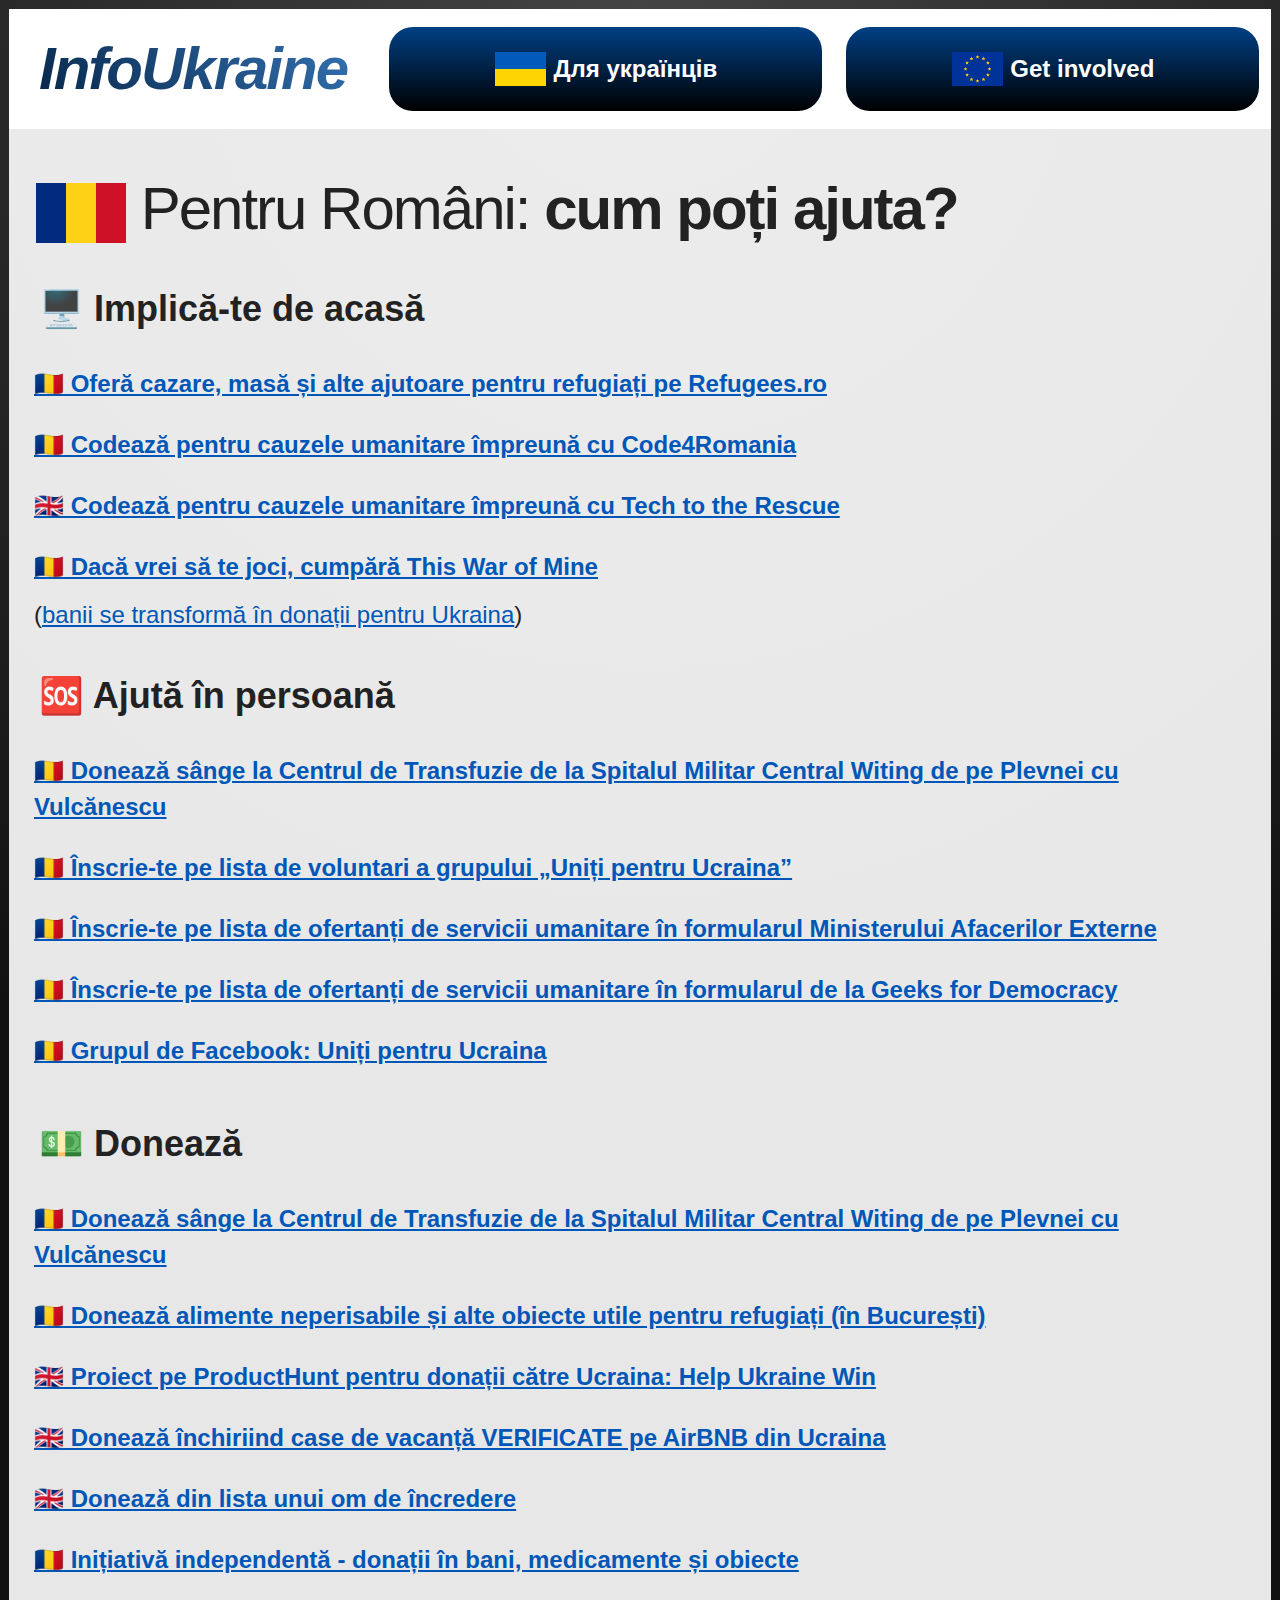
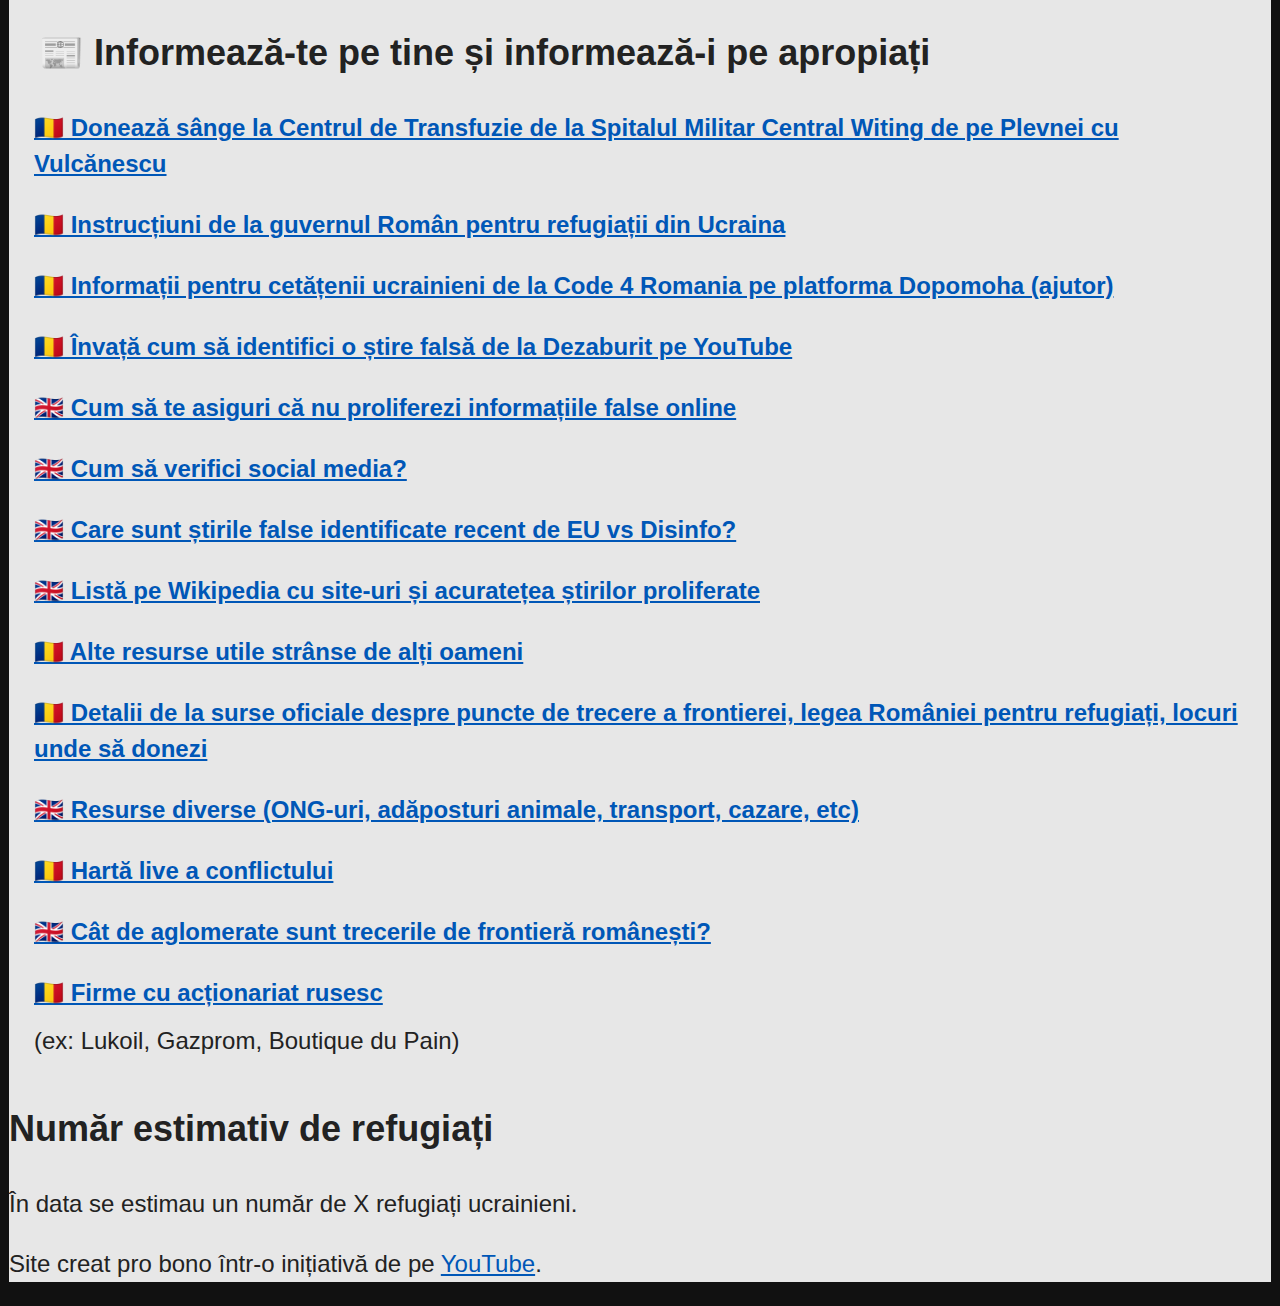
==== commit 9bf828b2: "chore: initial commit" ====
--- a/index.html
+++ b/index.html
@@ -7,21 +7,20 @@
 		<meta name="viewport" content="width=device-width,initial-scale=1.0" />
 
 		<!-- SEO -->
-		<title>Proiect de layout complex - Cărturești Homepage</title>
+		<title>InfoUkraine - Resurse pentru oameni care vor să se implice</title>
 		<meta name="robots" content="index, follow, max-image-preview:large, max-snippet:-1, max-video-preview:-1" />
 		<meta http-equiv="X-UA-Compatible" content="IE=edge" />
-		<meta name="description" content="Proiect demonstrativ care urmărește crearea unui layout complex în HTML și CSS cu model de design homepage-ul Cărturești.ro" />
-		<link rel="canonical" href="https://viorelmocanu.github.io/LayoutComplex/" />
-		<meta property="og:title" content="Proiect de layout complex - Cărturești Homepage" />
-		<meta property="og:description" content="Proiect demonstrativ care urmărește crearea unui layout complex în HTML și CSS cu model de design homepage-ul Cărturești.ro" />
-		<meta property="og:site_name" content="Layout Complex" />
+		<meta name="description" content="Ești Român și vrei să te implici în eforturile umanitare pentru refugiații din Ucraina? Listă completă de resurse." />
+		<link rel="canonical" href="https://infoukraine.ro" />
+		<meta property="og:title" content="InfoUkraine - Cărturești Homepage" />
+		<meta property="og:description" content="Ești Român și vrei să te implici în eforturile umanitare pentru refugiații din Ucraina? Listă completă de resurse." />
+		<meta property="og:site_name" content="InfoUkraine" />
 		<meta property="og:type" content="website" />
 		<meta property="og:locale" content="ro_RO" />
-		<meta property="og:url" content="https://viorelmocanu.github.io/LayoutComplex/" />
+		<meta property="og:url" content="https://infoukraine.ro" />
 		<meta property="og:image" content="./og-image.jpg" />
 		<meta property="og:image:width" content="1200" />
 		<meta property="og:image:height" content="630" />
-		<meta property="og:image:alt" content="Design-ul site-ului Cărturești, refăcut complet de la zero în HTML și CSS." />
 		<meta property="article:publisher" content="https://www.facebook.com/ViorelMocanu.ro/" />
 		<meta property="article:published_time" content="2021-07-04T23:27:55+03:00" />
 		<meta property="article:modified_time" content="2021-07-04T23:27:57+03:00" />
@@ -39,8 +38,8 @@
 		<link rel="mask-icon" href="./safari-pinned-tab.svg" color="#4f6df5" />
 		<meta name="msapplication-TileColor" content="#ffffff" />
 		<link rel="manifest" href="./my.webmanifest" />
-		<meta name="apple-mobile-web-app-title" content="Proiect de layout complex" />
-		<meta name="application-name" content="Layout Complex" />
+		<meta name="apple-mobile-web-app-title" content="InfoUkraine" />
+		<meta name="application-name" content="InfoUkraine" />
 		<meta name="apple-mobile-web-app-capable" content="yes" />
 		<meta name="apple-mobile-web-app-status-bar-style" content="default" />
 		<meta name="mobile-web-app-capable" content="yes" />
@@ -52,1098 +51,187 @@
 			document.documentElement.classList.remove('no-js');
 			document.documentElement.classList.add('js');
 		</script>
-		<link rel="preload" href="https://viorelmocanu.github.io/LayoutComplex/resources/Montserrat-Regular.woff2" as="font" type="font/woff2" crossorigin />
-		<link rel="preload" href="https://viorelmocanu.github.io/LayoutComplex/resources/Montserrat-ExtraBold.woff2" as="font" type="font/woff2" crossorigin />
 	</head>
 
 	<body>
+
 		<div class="Container">
+
 			<header class="Header">
-				<a href="#" class="Logo" title="Înapoi la pagina principală Cărturești">
-					<img src="resources/logo-carturesti.svg" alt="Logo-ul Cărturești" class="LogoImage" width="60" height="60" />
-				</a>
-				<form class="SearchForm" action="#" method="get" id="searchForm">
-					<fieldset class="Fieldset">
-						<legend class="Legend ScreenReaders">Caută pe site-ul Cărturești:</legend>
-						<label class="Label SearchLabel">
-							<span class="SearchLabelText ScreenReaders">Introdu textul căutat aici:</span>
-							<input class="Input SearchInput" placeholder="Caută..." type="search" maxlength="200" id="s" name="s" />
-						</label>
-						<button class="SubmitButton SearchSubmit" type="submit">
-							<img src="resources/icon-search.svg" class="SearchSubmitImage" alt="Caută în Cărturești acum" width="24" height="24" />
-						</button>
-					</fieldset>
-				</form>
-				<a href="#" class="TriggerButton CartTrigger">
-					<img src="resources/icon-cart.svg" alt="Vezi coșul tău de cumpărături" class="TriggerImage CartTriggerImage" width="32" height="32" />
-				</a>
-				<button class="TriggerButton MenuTrigger" id="menuTrigger">
-					<img src="resources/icon-menu.svg" alt="Deschide meniul principal al site-ului Cărturești" class="TriggerImage MenuTriggerImage" width="32" height="32" />
-				</button>
-				<nav class="MainMenu" id="mainMenu">
-					<ul class="MainMenuList">
-						<li class="MainMenuItem">
-							<a href="#" class="MainMenuLink">Carte</a>
-							<ul class="MainMenuSublist">
-								<li class="MainMenuSubitem"><a href="#" class="MainMenuSublink">Audibooks</a></li>
-								<li class="MainMenuSubitem"><a href="#" class="MainMenuSublink">Culinare</a></li>
-								<li class="MainMenuSubitem"><a href="#" class="MainMenuSublink">Artă, arhitectură</a></li>
-								<li class="MainMenuSubitem"><a href="#" class="MainMenuSublink">Enciclopedii</a></li>
-								<li class="MainMenuSubitem"><a href="#" class="MainMenuSublink">Biografii</a></li>
-							</ul>
+				<a class="Logo" href="/">Info<span>Ukraine</span></a>
+				<nav class="HeaderNav">
+					<ul class="HeaderList">
+						<li class="HeaderItem">
+							<a class="HeaderLink" href="/ua/" title="Vezi resurse dedicate ucrainienilor în limba lor natală">
+								<svg class="Flag FlagUkraine" xmlns="http://www.w3.org/2000/svg" width="1200" height="800">
+									<rect width="100%" height="50%" fill="#005BBB" />
+									<rect width="100%" height="50%" y="50%" fill="#FFD500" />
+								</svg>
+								<span class="HeaderText">Для українців</span>
+							</a>
 						</li>
-						<li class="MainMenuItem">
-							<a href="#" class="MainMenuLink">Cate străină</a>
-							<ul class="MainMenuSublist">
-								<li class="MainMenuSubitem"><a href="#" class="MainMenuSublink">Audibooks</a></li>
-								<li class="MainMenuSubitem"><a href="#" class="MainMenuSublink">Culinare</a></li>
-								<li class="MainMenuSubitem"><a href="#" class="MainMenuSublink">Artă, arhitectură</a></li>
-								<li class="MainMenuSubitem"><a href="#" class="MainMenuSublink">Enciclopedii</a></li>
-								<li class="MainMenuSubitem"><a href="#" class="MainMenuSublink">Biografii</a></li>
-							</ul>
-						</li>
-						<li class="MainMenuItem">
-							<a href="#" class="MainMenuLink">Școlărești</a>
-							<ul class="MainMenuSublist">
-								<li class="MainMenuSubitem"><a href="#" class="MainMenuSublink">Grădiniță</a></li>
-								<li class="MainMenuSubitem"><a href="#" class="MainMenuSublink">Clasa pregătitoare</a></li>
-								<li class="MainMenuSubitem"><a href="#" class="MainMenuSublink">Clasa I</a></li>
-								<li class="MainMenuSubitem"><a href="#" class="MainMenuSublink">Clasa a II-a</a></li>
-								<li class="MainMenuSubitem"><a href="#" class="MainMenuSublink">Clasa a III-a</a></li>
-							</ul>
-						</li>
-						<li class="MainMenuItem">
-							<a href="#" class="MainMenuLink">Rafturi alese</a>
-							<ul class="MainMenuSublist">
-								<li class="MainMenuSubitem"><a href="#" class="MainMenuSublink">Raftul cărților ecranizate</a></li>
-								<li class="MainMenuSubitem"><a href="#" class="MainMenuSublink">Măști de sezon și alte delicatese</a></li>
-								<li class="MainMenuSubitem"><a href="#" class="MainMenuSublink">Raftul Premiilor Gopo</a></li>
-								<li class="MainMenuSubitem"><a href="#" class="MainMenuSublink">Raftul Street Delivery</a></li>
-								<li class="MainMenuSubitem"><a href="#" class="MainMenuSublink">Raftul autorilor români</a></li>
-							</ul>
+						<li class="HeaderItem">
+							<a class="HeaderLink" href="/en/" title="Vezi resurse dedicate ucrainienilor în limba lor natală">
+								<svg class="Flag FlagEurope" xmlns="http://www.w3.org/2000/svg" width="810" height="540">
+									<defs>
+										<g id="s">
+											<g id="c">
+												<path id="t" d="M0,0v1h0.5z" transform="translate(0,-1)rotate(18)" />
+												<use xlink:href="#t" transform="scale(-1,1)" />
+											</g>
+											<g id="a">
+												<use xlink:href="#c" transform="rotate(72)" />
+												<use xlink:href="#c" transform="rotate(144)" />
+											</g>
+											<use xlink:href="#a" transform="scale(-1,1)" />
+										</g>
+									</defs>
+									<rect fill="#039" width="100%" height="100%" />
+									<g class="Stars" fill="#fc0" transform="scale(1)translate(50%,50%)">
+										<use xlink:href="#s" y="-6" />
+										<use xlink:href="#s" y="6" />
+										<g id="l">
+											<use xlink:href="#s" x="-6" />
+											<use xlink:href="#s" transform="rotate(150)translate(0,6)rotate(66)" />
+											<use xlink:href="#s" transform="rotate(120)translate(0,6)rotate(24)" />
+											<use xlink:href="#s" transform="rotate(60)translate(0,6)rotate(12)" />
+											<use xlink:href="#s" transform="rotate(30)translate(0,6)rotate(42)" />
+										</g>
+										<use xlink:href="#l" transform="scale(-1,1)" />
+									</g>
+								</svg>
+								<span class="HeaderText">Get involved</span>
+							</a>
 						</li>
 					</ul>
 				</nav>
 			</header>
-			<main class="Main">
-				<section class="Slider">
-					<nav class="SliderControls">
-						<a id="previousSlide" class="SliderArrows SliderPrev" href="#" title="Revino la imaginea precedentă">
-							<img src="resources/icon-arrow.svg" class="SliderArrowImage" alt="Imaginea precedentă" width="48" height="82" />
-						</a>
-						<a id="nextSlide" class="SliderArrows SliderNext" href="#" title="Mergi la imaginea următoare">
-							<img src="resources/icon-arrow.svg" class="SliderArrowImage" alt="Imaginea precedentă" width="48" height="82" />
-						</a>
-						<ol id="sliderPicker" class="SliderPicker">
-							<li class="SliderPickerItem Active">
-								<a class="SliderPickerLink" href="#" title="Mergi la imaginea cu numărul 1 - Ticket to Ride Europe">
-									<span class="SliderPickerText">Imaginea 1 - Ticket to Ride Europe</span>
-								</a>
-							</li>
-							<li class="SliderPickerItem">
-								<a class="SliderPickerLink" href="#" title="Mergi la imaginea cu numărul 2 - Carcassone">
-									<span class="SliderPickerText">Imaginea 2 - Carcassone</span>
-								</a>
-							</li>
-							<li class="SliderPickerItem">
-								<a class="SliderPickerLink" href="#" title="Mergi la imaginea cu numărul 3 - Catlover">
-									<span class="SliderPickerText">Imaginea 3 - Catlover</span>
-								</a>
-							</li>
-						</ol>
-					</nav>
-					<ol id="sliderList" class="SliderList">
-						<li class="SliderItem Active">
-							<a href="#" class="SliderLink" title="Vezi articolul despre Ticket to Ride Europe">
-								<picture class="SliderImage">
-									<source type="image/webp" srcset="./images/slider-img-1.webp" media="(min-width: 750px)" />
-									<source type="image/webp" srcset="./images/slider-img-1-mobile.webp" media="(min-width: 100px)" />
-									<img src="./images/slider-img-1-mobile.png" alt="Imagine despre Ticket to Ride Europe" width="525" height="300" itemprop="image" />
-								</picture>
-							</a>
-						</li>
-						<li class="SliderItem">
-							<a href="#" class="SliderLink" title="Vezi articolul despre Carcassone">
-								<picture class="SliderImage">
-									<source type="image/webp" srcset="./images/slider-img-2.webp" media="(min-width: 750px)" />
-									<source type="image/webp" srcset="./images/slider-img-2-mobile.webp" media="(min-width: 100px)" />
-									<img src="./images/slider-img-2-mobile.jpg" alt="Imagine despre Carcassone" width="525" height="300" itemprop="image" />
-								</picture>
-							</a>
-						</li>
-						<li class="SliderItem">
-							<a href="#" class="SliderLink" title="Vezi articolul despre Catlover">
-								<picture class="SliderImage">
-									<source type="image/webp" srcset="./images/slider-img-3.webp" media="(min-width: 750px)" />
-									<source type="image/webp" srcset="./images/slider-img-3-mobile.webp" media="(min-width: 100px)" />
-									<img src="./images/slider-img-3-mobile.jpg" alt="Imagine despre Catlover" width="525" height="300" itemprop="image" />
-								</picture>
-							</a>
-						</li>
-					</ol>
-				</section>
-				<section class="Features">
-					<h2 class="FeaturesTitle">De ce să cumperi de la Cărturești?</h2>
-					<ul class="FeaturedList">
-						<li class="FeaturedItem">
-							<img src="resources/icon-package.svg" width="100" height="100" alt="La Cărturești ai împachetare gratuită!" />
-							<h3 class="FeaturedItemTitle">Împachetare gratuită</h3>
-							<p class="FeaturedParagraph">Vrei să faci un cadou? Ți-l împachetăm gratuit!</p>
-						</li>
-						<li class="FeaturedItem">
-							<img src="resources/icon-delivery.svg" width="100" height="100" alt="La Cărturești ai livrare în 24h oriunde în Calea Lactee!" />
-							<h3 class="FeaturedItemTitle">Livrare în 24h</h3>
-							<p class="FeaturedParagraph">pentru peste 90.000 de produse! <a href="#">Detalii &raquo;</a></p>
-						</li>
-						<li class="FeaturedItem">
-							<img src="resources/icon-pay.svg" width="100" height="100" alt="La Cărturești poți plăti cu carduri culturale!" />
-							<h3 class="FeaturedItemTitle">Plata cu carduri culturale</h3>
-							<p class="FeaturedParagraph"><a href="#">Detalii &raquo;</a></p>
-						</li>
-					</ul>
-					<div class="MainFeature">
-						<img src="resources/icon-gift.svg" width="100" height="100" alt="La Cărturești poți cumpăra vouchere cadou pentru cei dragi!" />
-						<p class="MainFeatureParagraph">Vrei să iei un <strong>voucher cadou</strong> pentru cineva drag ție?</p>
-						<a class="Button" href="#" title="Nu știi ce să-i iei cuiva drag? Alege un voucher cadou de la Cărturești!">
-							<span class="ButtonText">Comandă-l aici &raquo;</span>
-						</a>
-					</div>
-				</section>
-				<section class="BookGrid">
-					<h2 class="BookGridTitle">Precomenzi</h2>
-					<ol class="BookGridList">
-						<li class="BookGridItem Discounted AvailabilityInStock" itemscope itemtype="https://schema.org/Book">
-							<link itemprop="additionalType" href="https://schema.org/Product" />
-							<a class="BookGridLink" href="#" title="Vezi pagina cu detalii pentru cartea Information Architecture, 4e" itemprop="url">
-								<picture class="BookGridPicture">
-									<source type="image/webp" srcset="./images/carte.webp" media="(min-width: 100px)" />
-									<img class="BookGridThumbnail" src="images/carte.jpg" width="300" height="451" alt="Coperta cărții Information Architecture, 4e" itemprop="image" />
-								</picture>
-								<h3 class="BookTitle" itemprop="name">Information Architecture, 4e</h3>
-								<h4 class="BookAuthor" itemprop="author">Louis Rosenfeld & co.</h4>
-								<p class="BookDescription" itemprop="description">To guide you through this broad ecosystem, this popular guide provides essential concepts, methods, and techniques for digital design that have withstood the test of time. UX designers, product managers, developers, and anyone involved in digital design will learn how to create semantic structures that will help people engage with your message.</p>
-								<div class="Offer" itemscope itemtype="https://schema.org/Offer">
-									<span class="Price">
-										<span itemprop="price" content="52.00">
-											<strong>52</strong>
-											<span>.00</span>
-										</span>
-										<span class="PriceCurrency" itemprop="priceCurrency" content="RON">lei</span>
-									</span>
-									<span class="Availability">
-										<link itemprop="availability" href="https://schema.org/InStock" />
-										<span class="AvailableTag">În stoc</span>
-										<span class="AvailableDuration" title="Dacă faci astăzi comandă, vei avea cartea în 24h"><strong>24</strong>h</span>
-									</span>
-									<span class="Discount">-10%</span>
-								</div>
-							</a>
-						</li>
-						<li class="BookGridItem AvailabilityPreorder" itemscope itemtype="https://schema.org/Book">
-							<link itemprop="additionalType" href="https://schema.org/Product" />
-							<a class="BookGridLink" href="#" title="Vezi pagina cu detalii pentru cartea Information Architecture, 4e" itemprop="url">
-								<picture class="BookGridPicture">
-									<source type="image/webp" srcset="./images/carte.webp" media="(min-width: 100px)" />
-									<img class="BookGridThumbnail" src="images/carte.jpg" width="300" height="451" alt="Coperta cărții Information Architecture, 4e" itemprop="image" />
-								</picture>
-								<h3 class="BookTitle">Information Architecture, 4e</h3>
-								<h4 class="BookAuthor" itemprop="author">Louis Rosenfeld & co.</h4>
-								<p class="BookDescription" itemprop="description">To guide you through this broad ecosystem, this popular guide provides essential concepts, methods, and techniques for digital design that have withstood the test of time. UX designers, product managers, developers, and anyone involved in digital design will learn how to create semantic structures that will help people engage with your message.</p>
-								<div class="Offer" itemscope itemtype="https://schema.org/Offer">
-									<span class="Price">
-										<span itemprop="price" content="52.00">
-											<strong>52</strong>
-											<span>.00</span>
-										</span>
-										<span class="PriceCurrency" itemprop="priceCurrency" content="RON">lei</span>
-									</span>
-									<span class="Availability">
-										<link itemprop="availability" href="https://schema.org/BackOrder" />
-										<span class="AvailableTag">Precomandă</span>
-										<span class="AvailableDuration"><strong>24</strong>h</span>
-									</span>
-									<span class="Discount">-10%</span>
-								</div>
-							</a>
-						</li>
-						<li class="BookGridItem AvailabilityLimited" itemscope itemtype="https://schema.org/Book">
-							<link itemprop="additionalType" href="https://schema.org/Product" />
-							<a class="BookGridLink" href="#" title="Vezi pagina cu detalii pentru cartea Information Architecture, 4e" itemprop="url">
-								<picture class="BookGridPicture">
-									<source type="image/webp" srcset="./images/carte.webp" media="(min-width: 100px)" />
-									<img class="BookGridThumbnail" src="images/carte.jpg" width="300" height="451" alt="Coperta cărții Information Architecture, 4e" itemprop="image" />
-								</picture>
-								<h3 class="BookTitle">Information Architecture, 4e</h3>
-								<h4 class="BookAuthor" itemprop="author">Louis Rosenfeld & co.</h4>
-								<p class="BookDescription" itemprop="description">To guide you through this broad ecosystem, this popular guide provides essential concepts, methods, and techniques for digital design that have withstood the test of time. UX designers, product managers, developers, and anyone involved in digital design will learn how to create semantic structures that will help people engage with your message.</p>
-								<div class="Offer" itemscope itemtype="https://schema.org/Offer">
-									<span class="Price">
-										<span itemprop="price" content="52.00">
-											<strong>52</strong>
-											<span>.00</span>
-										</span>
-										<span class="PriceCurrency" itemprop="priceCurrency" content="RON">lei</span>
-									</span>
-									<span class="Availability">
-										<link itemprop="availability" href="https://schema.org/LimitedAvailability" />
-										<span class="AvailableTag"><span class="ScreenReader">Stoc </span>Limitat</span>
-										<span class="AvailableDuration"><strong>24</strong>h</span>
-									</span>
-									<span class="Discount">-10%</span>
-								</div>
-							</a>
-						</li>
-						<li class="BookGridItem AvailabilityUnavailable" itemscope itemtype="https://schema.org/Book">
-							<link itemprop="additionalType" href="https://schema.org/Product" />
-							<a class="BookGridLink" href="#" title="Vezi pagina cu detalii pentru cartea Information Architecture, 4e" itemprop="url">
-								<picture class="BookGridPicture">
-									<source type="image/webp" srcset="./images/carte.webp" media="(min-width: 100px)" />
-									<img class="BookGridThumbnail" src="images/carte.jpg" width="300" height="451" alt="Coperta cărții Information Architecture, 4e" itemprop="image" />
-								</picture>
-								<h3 class="BookTitle">Information Architecture, 4e</h3>
-								<h4 class="BookAuthor" itemprop="author">Louis Rosenfeld & co.</h4>
-								<p class="BookDescription" itemprop="description">To guide you through this broad ecosystem, this popular guide provides essential concepts, methods, and techniques for digital design that have withstood the test of time. UX designers, product managers, developers, and anyone involved in digital design will learn how to create semantic structures that will help people engage with your message.</p>
-								<div class="Offer" itemscope itemtype="https://schema.org/Offer">
-									<span class="Price">
-										<span itemprop="price" content="52.00">
-											<strong>52</strong>
-											<span>.00</span>
-										</span>
-										<span class="PriceCurrency" itemprop="priceCurrency" content="RON">lei</span>
-									</span>
-									<span class="Availability">
-										<link itemprop="availability" href="https://schema.org/OutOfStock" />
-										<span class="AvailableTag">Indisponibil</span>
-										<span class="AvailableDuration"><strong>24</strong>h</span>
-									</span>
-									<span class="Discount">-10%</span>
-								</div>
-							</a>
-						</li>
-						<li class="BookGridItem Discounted AvailabilityInStock" itemscope itemtype="https://schema.org/Book">
-							<link itemprop="additionalType" href="https://schema.org/Product" />
-							<a class="BookGridLink" href="#" title="Vezi pagina cu detalii pentru cartea Information Architecture, 4e" itemprop="url">
-								<picture class="BookGridPicture">
-									<source type="image/webp" srcset="./images/carte.webp" media="(min-width: 100px)" />
-									<img class="BookGridThumbnail" src="images/carte.jpg" width="300" height="451" alt="Coperta cărții Information Architecture, 4e" itemprop="image" />
-								</picture>
-								<h3 class="BookTitle">Information Architecture, 4e</h3>
-								<h4 class="BookAuthor" itemprop="author">Louis Rosenfeld & co.</h4>
-								<p class="BookDescription" itemprop="description">To guide you through this broad ecosystem, this popular guide provides essential concepts, methods, and techniques for digital design that have withstood the test of time. UX designers, product managers, developers, and anyone involved in digital design will learn how to create semantic structures that will help people engage with your message.</p>
-								<div class="Offer" itemscope itemtype="https://schema.org/Offer">
-									<span class="Price">
-										<span itemprop="price" content="52.00">
-											<strong>52</strong>
-											<span>.00</span>
-										</span>
-										<span class="PriceCurrency" itemprop="priceCurrency" content="RON">lei</span>
-									</span>
-									<span class="Availability">
-										<span class="AvailableTag">În stoc</span>
-										<span class="AvailableDuration"><strong>24</strong>h</span>
-									</span>
-									<span class="Discount">-10%</span>
-								</div>
-							</a>
-						</li>
-						<li class="BookGridItem Discounted AvailabilityInStock" itemscope itemtype="https://schema.org/Book">
-							<link itemprop="additionalType" href="https://schema.org/Product" />
-							<a class="BookGridLink" href="#" title="Vezi pagina cu detalii pentru cartea Information Architecture, 4e" itemprop="url">
-								<picture class="BookGridPicture">
-									<source type="image/webp" srcset="./images/carte.webp" media="(min-width: 100px)" />
-									<img class="BookGridThumbnail" src="images/carte.jpg" width="300" height="451" alt="Coperta cărții Information Architecture, 4e" itemprop="image" />
-								</picture>
-								<h3 class="BookTitle" itemprop="name">Information Architecture, 4e</h3>
-								<h4 class="BookAuthor" itemprop="author">Louis Rosenfeld & co.</h4>
-								<p class="BookDescription" itemprop="description">To guide you through this broad ecosystem, this popular guide provides essential concepts, methods, and techniques for digital design that have withstood the test of time. UX designers, product managers, developers, and anyone involved in digital design will learn how to create semantic structures that will help people engage with your message.</p>
-								<div class="Offer" itemscope itemtype="https://schema.org/Offer">
-									<span class="Price">
-										<span itemprop="price" content="52.00">
-											<strong>52</strong>
-											<span>.00</span>
-										</span>
-										<span class="PriceCurrency" itemprop="priceCurrency" content="RON">lei</span>
-									</span>
-									<span class="Availability">
-										<link itemprop="availability" href="https://schema.org/InStock" />
-										<span class="AvailableTag">În stoc</span>
-										<span class="AvailableDuration" title="Dacă faci astăzi comandă, vei avea cartea în 24h"><strong>24</strong>h</span>
-									</span>
-									<span class="Discount">-10%</span>
-								</div>
-							</a>
-						</li>
-						<li class="BookGridItem AvailabilityPreorder" itemscope itemtype="https://schema.org/Book">
-							<link itemprop="additionalType" href="https://schema.org/Product" />
-							<a class="BookGridLink" href="#" title="Vezi pagina cu detalii pentru cartea Information Architecture, 4e" itemprop="url">
-								<picture class="BookGridPicture">
-									<source type="image/webp" srcset="./images/carte.webp" media="(min-width: 100px)" />
-									<img class="BookGridThumbnail" src="images/carte.jpg" width="300" height="451" alt="Coperta cărții Information Architecture, 4e" itemprop="image" />
-								</picture>
-								<h3 class="BookTitle">Information Architecture, 4e</h3>
-								<h4 class="BookAuthor" itemprop="author">Louis Rosenfeld & co.</h4>
-								<p class="BookDescription" itemprop="description">To guide you through this broad ecosystem, this popular guide provides essential concepts, methods, and techniques for digital design that have withstood the test of time. UX designers, product managers, developers, and anyone involved in digital design will learn how to create semantic structures that will help people engage with your message.</p>
-								<div class="Offer" itemscope itemtype="https://schema.org/Offer">
-									<span class="Price">
-										<span itemprop="price" content="52.00">
-											<strong>52</strong>
-											<span>.00</span>
-										</span>
-										<span class="PriceCurrency" itemprop="priceCurrency" content="RON">lei</span>
-									</span>
-									<span class="Availability">
-										<link itemprop="availability" href="https://schema.org/BackOrder" />
-										<span class="AvailableTag">Precomandă</span>
-										<span class="AvailableDuration"><strong>24</strong>h</span>
-									</span>
-									<span class="Discount">-10%</span>
-								</div>
-							</a>
-						</li>
-						<li class="BookGridItem AvailabilityLimited" itemscope itemtype="https://schema.org/Book">
-							<link itemprop="additionalType" href="https://schema.org/Product" />
-							<a class="BookGridLink" href="#" title="Vezi pagina cu detalii pentru cartea Information Architecture, 4e" itemprop="url">
-								<picture class="BookGridPicture">
-									<source type="image/webp" srcset="./images/carte.webp" media="(min-width: 100px)" />
-									<img class="BookGridThumbnail" src="images/carte.jpg" width="300" height="451" alt="Coperta cărții Information Architecture, 4e" itemprop="image" />
-								</picture>
-								<h3 class="BookTitle">Information Architecture, 4e</h3>
-								<h4 class="BookAuthor" itemprop="author">Louis Rosenfeld & co.</h4>
-								<p class="BookDescription" itemprop="description">To guide you through this broad ecosystem, this popular guide provides essential concepts, methods, and techniques for digital design that have withstood the test of time. UX designers, product managers, developers, and anyone involved in digital design will learn how to create semantic structures that will help people engage with your message.</p>
-								<div class="Offer" itemscope itemtype="https://schema.org/Offer">
-									<span class="Price">
-										<span itemprop="price" content="52.00">
-											<strong>52</strong>
-											<span>.00</span>
-										</span>
-										<span class="PriceCurrency" itemprop="priceCurrency" content="RON">lei</span>
-									</span>
-									<span class="Availability">
-										<link itemprop="availability" href="https://schema.org/LimitedAvailability" />
-										<span class="AvailableTag"><span class="ScreenReader">Stoc </span>Limitat</span>
-										<span class="AvailableDuration"><strong>24</strong>h</span>
-									</span>
-									<span class="Discount">-10%</span>
-								</div>
-							</a>
-						</li>
-						<li class="BookGridItem AvailabilityUnavailable" itemscope itemtype="https://schema.org/Book">
-							<link itemprop="additionalType" href="https://schema.org/Product" />
-							<a class="BookGridLink" href="#" title="Vezi pagina cu detalii pentru cartea Information Architecture, 4e" itemprop="url">
-								<picture class="BookGridPicture">
-									<source type="image/webp" srcset="./images/carte.webp" media="(min-width: 100px)" />
-									<img class="BookGridThumbnail" src="images/carte.jpg" width="300" height="451" alt="Coperta cărții Information Architecture, 4e" itemprop="image" />
-								</picture>
-								<h3 class="BookTitle">Information Architecture, 4e</h3>
-								<h4 class="BookAuthor" itemprop="author">Louis Rosenfeld & co.</h4>
-								<p class="BookDescription" itemprop="description">To guide you through this broad ecosystem, this popular guide provides essential concepts, methods, and techniques for digital design that have withstood the test of time. UX designers, product managers, developers, and anyone involved in digital design will learn how to create semantic structures that will help people engage with your message.</p>
-								<div class="Offer" itemscope itemtype="https://schema.org/Offer">
-									<span class="Price">
-										<span itemprop="price" content="52.00">
-											<strong>52</strong>
-											<span>.00</span>
-										</span>
-										<span class="PriceCurrency" itemprop="priceCurrency" content="RON">lei</span>
-									</span>
-									<span class="Availability">
-										<link itemprop="availability" href="https://schema.org/OutOfStock" />
-										<span class="AvailableTag">Indisponibil</span>
-										<span class="AvailableDuration"><strong>24</strong>h</span>
-									</span>
-									<span class="Discount">-10%</span>
-								</div>
-							</a>
-						</li>
-						<li class="BookGridItem Discounted AvailabilityInStock" itemscope itemtype="https://schema.org/Book">
-							<link itemprop="additionalType" href="https://schema.org/Product" />
-							<a class="BookGridLink" href="#" title="Vezi pagina cu detalii pentru cartea Information Architecture, 4e" itemprop="url">
-								<picture class="BookGridPicture">
-									<source type="image/webp" srcset="./images/carte.webp" media="(min-width: 100px)" />
-									<img class="BookGridThumbnail" src="images/carte.jpg" width="300" height="451" alt="Coperta cărții Information Architecture, 4e" itemprop="image" />
-								</picture>
-								<h3 class="BookTitle">Information Architecture, 4e</h3>
-								<h4 class="BookAuthor" itemprop="author">Louis Rosenfeld & co.</h4>
-								<p class="BookDescription" itemprop="description">To guide you through this broad ecosystem, this popular guide provides essential concepts, methods, and techniques for digital design that have withstood the test of time. UX designers, product managers, developers, and anyone involved in digital design will learn how to create semantic structures that will help people engage with your message.</p>
-								<div class="Offer" itemscope itemtype="https://schema.org/Offer">
-									<span class="Price">
-										<span itemprop="price" content="52.00">
-											<strong>52</strong>
-											<span>.00</span>
-										</span>
-										<span class="PriceCurrency" itemprop="priceCurrency" content="RON">lei</span>
-									</span>
-									<span class="Availability">
-										<span class="AvailableTag">În stoc</span>
-										<span class="AvailableDuration"><strong>24</strong>h</span>
-									</span>
-									<span class="Discount">-10%</span>
-								</div>
-							</a>
-						</li>
-						<li class="BookGridItem Discounted AvailabilityInStock" itemscope itemtype="https://schema.org/Book">
-							<link itemprop="additionalType" href="https://schema.org/Product" />
-							<a class="BookGridLink" href="#" title="Vezi pagina cu detalii pentru cartea Information Architecture, 4e" itemprop="url">
-								<picture class="BookGridPicture">
-									<source type="image/webp" srcset="./images/carte.webp" media="(min-width: 100px)" />
-									<img class="BookGridThumbnail" src="images/carte.jpg" width="300" height="451" alt="Coperta cărții Information Architecture, 4e" itemprop="image" />
-								</picture>
-								<h3 class="BookTitle" itemprop="name">Information Architecture, 4e</h3>
-								<h4 class="BookAuthor" itemprop="author">Louis Rosenfeld & co.</h4>
-								<p class="BookDescription" itemprop="description">To guide you through this broad ecosystem, this popular guide provides essential concepts, methods, and techniques for digital design that have withstood the test of time. UX designers, product managers, developers, and anyone involved in digital design will learn how to create semantic structures that will help people engage with your message.</p>
-								<div class="Offer" itemscope itemtype="https://schema.org/Offer">
-									<span class="Price">
-										<span itemprop="price" content="52.00">
-											<strong>52</strong>
-											<span>.00</span>
-										</span>
-										<span class="PriceCurrency" itemprop="priceCurrency" content="RON">lei</span>
-									</span>
-									<span class="Availability">
-										<link itemprop="availability" href="https://schema.org/InStock" />
-										<span class="AvailableTag">În stoc</span>
-										<span class="AvailableDuration" title="Dacă faci astăzi comandă, vei avea cartea în 24h"><strong>24</strong>h</span>
-									</span>
-									<span class="Discount">-10%</span>
-								</div>
-							</a>
-						</li>
-						<li class="BookGridItem AvailabilityPreorder" itemscope itemtype="https://schema.org/Book">
-							<link itemprop="additionalType" href="https://schema.org/Product" />
-							<a class="BookGridLink" href="#" title="Vezi pagina cu detalii pentru cartea Information Architecture, 4e" itemprop="url">
-								<picture class="BookGridPicture">
-									<source type="image/webp" srcset="./images/carte.webp" media="(min-width: 100px)" />
-									<img class="BookGridThumbnail" src="images/carte.jpg" width="300" height="451" alt="Coperta cărții Information Architecture, 4e" itemprop="image" />
-								</picture>
-								<h3 class="BookTitle">Information Architecture, 4e</h3>
-								<h4 class="BookAuthor" itemprop="author">Louis Rosenfeld & co.</h4>
-								<p class="BookDescription" itemprop="description">To guide you through this broad ecosystem, this popular guide provides essential concepts, methods, and techniques for digital design that have withstood the test of time. UX designers, product managers, developers, and anyone involved in digital design will learn how to create semantic structures that will help people engage with your message.</p>
-								<div class="Offer" itemscope itemtype="https://schema.org/Offer">
-									<span class="Price">
-										<span itemprop="price" content="52.00">
-											<strong>52</strong>
-											<span>.00</span>
-										</span>
-										<span class="PriceCurrency" itemprop="priceCurrency" content="RON">lei</span>
-									</span>
-									<span class="Availability">
-										<link itemprop="availability" href="https://schema.org/BackOrder" />
-										<span class="AvailableTag">Precomandă</span>
-										<span class="AvailableDuration"><strong>24</strong>h</span>
-									</span>
-									<span class="Discount">-10%</span>
-								</div>
-							</a>
-						</li>
-						<li class="BookGridItem AvailabilityLimited" itemscope itemtype="https://schema.org/Book">
-							<link itemprop="additionalType" href="https://schema.org/Product" />
-							<a class="BookGridLink" href="#" title="Vezi pagina cu detalii pentru cartea Information Architecture, 4e" itemprop="url">
-								<picture class="BookGridPicture">
-									<source type="image/webp" srcset="./images/carte.webp" media="(min-width: 100px)" />
-									<img class="BookGridThumbnail" src="images/carte.jpg" width="300" height="451" alt="Coperta cărții Information Architecture, 4e" itemprop="image" />
-								</picture>
-								<h3 class="BookTitle">Information Architecture, 4e</h3>
-								<h4 class="BookAuthor" itemprop="author">Louis Rosenfeld & co.</h4>
-								<p class="BookDescription" itemprop="description">To guide you through this broad ecosystem, this popular guide provides essential concepts, methods, and techniques for digital design that have withstood the test of time. UX designers, product managers, developers, and anyone involved in digital design will learn how to create semantic structures that will help people engage with your message.</p>
-								<div class="Offer" itemscope itemtype="https://schema.org/Offer">
-									<span class="Price">
-										<span itemprop="price" content="52.00">
-											<strong>52</strong>
-											<span>.00</span>
-										</span>
-										<span class="PriceCurrency" itemprop="priceCurrency" content="RON">lei</span>
-									</span>
-									<span class="Availability">
-										<link itemprop="availability" href="https://schema.org/LimitedAvailability" />
-										<span class="AvailableTag"><span class="ScreenReader">Stoc </span>Limitat</span>
-										<span class="AvailableDuration"><strong>24</strong>h</span>
-									</span>
-									<span class="Discount">-10%</span>
-								</div>
-							</a>
-						</li>
-						<li class="BookGridItem AvailabilityUnavailable" itemscope itemtype="https://schema.org/Book">
-							<link itemprop="additionalType" href="https://schema.org/Product" />
-							<a class="BookGridLink" href="#" title="Vezi pagina cu detalii pentru cartea Information Architecture, 4e" itemprop="url">
-								<picture class="BookGridPicture">
-									<source type="image/webp" srcset="./images/carte.webp" media="(min-width: 100px)" />
-									<img class="BookGridThumbnail" src="images/carte.jpg" width="300" height="451" alt="Coperta cărții Information Architecture, 4e" itemprop="image" />
-								</picture>
-								<h3 class="BookTitle">Information Architecture, 4e</h3>
-								<h4 class="BookAuthor" itemprop="author">Louis Rosenfeld & co.</h4>
-								<p class="BookDescription" itemprop="description">To guide you through this broad ecosystem, this popular guide provides essential concepts, methods, and techniques for digital design that have withstood the test of time. UX designers, product managers, developers, and anyone involved in digital design will learn how to create semantic structures that will help people engage with your message.</p>
-								<div class="Offer" itemscope itemtype="https://schema.org/Offer">
-									<span class="Price">
-										<span itemprop="price" content="52.00">
-											<strong>52</strong>
-											<span>.00</span>
-										</span>
-										<span class="PriceCurrency" itemprop="priceCurrency" content="RON">lei</span>
-									</span>
-									<span class="Availability">
-										<link itemprop="availability" href="https://schema.org/OutOfStock" />
-										<span class="AvailableTag">Indisponibil</span>
-										<span class="AvailableDuration"><strong>24</strong>h</span>
-									</span>
-									<span class="Discount">-10%</span>
-								</div>
-							</a>
-						</li>
-						<li class="BookGridItem Discounted AvailabilityInStock" itemscope itemtype="https://schema.org/Book">
-							<link itemprop="additionalType" href="https://schema.org/Product" />
-							<a class="BookGridLink" href="#" title="Vezi pagina cu detalii pentru cartea Information Architecture, 4e" itemprop="url">
-								<picture class="BookGridPicture">
-									<source type="image/webp" srcset="./images/carte.webp" media="(min-width: 100px)" />
-									<img class="BookGridThumbnail" src="images/carte.jpg" width="300" height="451" alt="Coperta cărții Information Architecture, 4e" itemprop="image" />
-								</picture>
-								<h3 class="BookTitle">Information Architecture, 4e</h3>
-								<h4 class="BookAuthor" itemprop="author">Louis Rosenfeld & co.</h4>
-								<p class="BookDescription" itemprop="description">To guide you through this broad ecosystem, this popular guide provides essential concepts, methods, and techniques for digital design that have withstood the test of time. UX designers, product managers, developers, and anyone involved in digital design will learn how to create semantic structures that will help people engage with your message.</p>
-								<div class="Offer" itemscope itemtype="https://schema.org/Offer">
-									<span class="Price">
-										<span itemprop="price" content="52.00">
-											<strong>52</strong>
-											<span>.00</span>
-										</span>
-										<span class="PriceCurrency" itemprop="priceCurrency" content="RON">lei</span>
-									</span>
-									<span class="Availability">
-										<span class="AvailableTag">În stoc</span>
-										<span class="AvailableDuration"><strong>24</strong>h</span>
-									</span>
-									<span class="Discount">-10%</span>
-								</div>
-							</a>
-						</li>
-						<li class="BookGridItem Discounted AvailabilityInStock" itemscope itemtype="https://schema.org/Book">
-							<link itemprop="additionalType" href="https://schema.org/Product" />
-							<a class="BookGridLink" href="#" title="Vezi pagina cu detalii pentru cartea Information Architecture, 4e" itemprop="url">
-								<picture class="BookGridPicture">
-									<source type="image/webp" srcset="./images/carte.webp" media="(min-width: 100px)" />
-									<img class="BookGridThumbnail" src="images/carte.jpg" width="300" height="451" alt="Coperta cărții Information Architecture, 4e" itemprop="image" />
-								</picture>
-								<h3 class="BookTitle" itemprop="name">Information Architecture, 4e</h3>
-								<h4 class="BookAuthor" itemprop="author">Louis Rosenfeld & co.</h4>
-								<p class="BookDescription" itemprop="description">To guide you through this broad ecosystem, this popular guide provides essential concepts, methods, and techniques for digital design that have withstood the test of time. UX designers, product managers, developers, and anyone involved in digital design will learn how to create semantic structures that will help people engage with your message.</p>
-								<div class="Offer" itemscope itemtype="https://schema.org/Offer">
-									<span class="Price">
-										<span itemprop="price" content="52.00">
-											<strong>52</strong>
-											<span>.00</span>
-										</span>
-										<span class="PriceCurrency" itemprop="priceCurrency" content="RON">lei</span>
-									</span>
-									<span class="Availability">
-										<link itemprop="availability" href="https://schema.org/InStock" />
-										<span class="AvailableTag">În stoc</span>
-										<span class="AvailableDuration" title="Dacă faci astăzi comandă, vei avea cartea în 24h"><strong>24</strong>h</span>
-									</span>
-									<span class="Discount">-10%</span>
-								</div>
-							</a>
-						</li>
-						<li class="BookGridItem AvailabilityPreorder" itemscope itemtype="https://schema.org/Book">
-							<link itemprop="additionalType" href="https://schema.org/Product" />
-							<a class="BookGridLink" href="#" title="Vezi pagina cu detalii pentru cartea Information Architecture, 4e" itemprop="url">
-								<picture class="BookGridPicture">
-									<source type="image/webp" srcset="./images/carte.webp" media="(min-width: 100px)" />
-									<img class="BookGridThumbnail" src="images/carte.jpg" width="300" height="451" alt="Coperta cărții Information Architecture, 4e" itemprop="image" />
-								</picture>
-								<h3 class="BookTitle">Information Architecture, 4e</h3>
-								<h4 class="BookAuthor" itemprop="author">Louis Rosenfeld & co.</h4>
-								<p class="BookDescription" itemprop="description">To guide you through this broad ecosystem, this popular guide provides essential concepts, methods, and techniques for digital design that have withstood the test of time. UX designers, product managers, developers, and anyone involved in digital design will learn how to create semantic structures that will help people engage with your message.</p>
-								<div class="Offer" itemscope itemtype="https://schema.org/Offer">
-									<span class="Price">
-										<span itemprop="price" content="52.00">
-											<strong>52</strong>
-											<span>.00</span>
-										</span>
-										<span class="PriceCurrency" itemprop="priceCurrency" content="RON">lei</span>
-									</span>
-									<span class="Availability">
-										<link itemprop="availability" href="https://schema.org/BackOrder" />
-										<span class="AvailableTag">Precomandă</span>
-										<span class="AvailableDuration"><strong>24</strong>h</span>
-									</span>
-									<span class="Discount">-10%</span>
-								</div>
-							</a>
-						</li>
-						<li class="BookGridItem AvailabilityLimited" itemscope itemtype="https://schema.org/Book">
-							<link itemprop="additionalType" href="https://schema.org/Product" />
-							<a class="BookGridLink" href="#" title="Vezi pagina cu detalii pentru cartea Information Architecture, 4e" itemprop="url">
-								<picture class="BookGridPicture">
-									<source type="image/webp" srcset="./images/carte.webp" media="(min-width: 100px)" />
-									<img class="BookGridThumbnail" src="images/carte.jpg" width="300" height="451" alt="Coperta cărții Information Architecture, 4e" itemprop="image" />
-								</picture>
-								<h3 class="BookTitle">Information Architecture, 4e</h3>
-								<h4 class="BookAuthor" itemprop="author">Louis Rosenfeld & co.</h4>
-								<p class="BookDescription" itemprop="description">To guide you through this broad ecosystem, this popular guide provides essential concepts, methods, and techniques for digital design that have withstood the test of time. UX designers, product managers, developers, and anyone involved in digital design will learn how to create semantic structures that will help people engage with your message.</p>
-								<div class="Offer" itemscope itemtype="https://schema.org/Offer">
-									<span class="Price">
-										<span itemprop="price" content="52.00">
-											<strong>52</strong>
-											<span>.00</span>
-										</span>
-										<span class="PriceCurrency" itemprop="priceCurrency" content="RON">lei</span>
-									</span>
-									<span class="Availability">
-										<link itemprop="availability" href="https://schema.org/LimitedAvailability" />
-										<span class="AvailableTag"><span class="ScreenReader">Stoc </span>Limitat</span>
-										<span class="AvailableDuration"><strong>24</strong>h</span>
-									</span>
-									<span class="Discount">-10%</span>
-								</div>
-							</a>
-						</li>
-						<li class="BookGridItem AvailabilityUnavailable" itemscope itemtype="https://schema.org/Book">
-							<link itemprop="additionalType" href="https://schema.org/Product" />
-							<a class="BookGridLink" href="#" title="Vezi pagina cu detalii pentru cartea Information Architecture, 4e" itemprop="url">
-								<picture class="BookGridPicture">
-									<source type="image/webp" srcset="./images/carte.webp" media="(min-width: 100px)" />
-									<img class="BookGridThumbnail" src="images/carte.jpg" width="300" height="451" alt="Coperta cărții Information Architecture, 4e" itemprop="image" />
-								</picture>
-								<h3 class="BookTitle">Information Architecture, 4e</h3>
-								<h4 class="BookAuthor" itemprop="author">Louis Rosenfeld & co.</h4>
-								<p class="BookDescription" itemprop="description">To guide you through this broad ecosystem, this popular guide provides essential concepts, methods, and techniques for digital design that have withstood the test of time. UX designers, product managers, developers, and anyone involved in digital design will learn how to create semantic structures that will help people engage with your message.</p>
-								<div class="Offer" itemscope itemtype="https://schema.org/Offer">
-									<span class="Price">
-										<span itemprop="price" content="52.00">
-											<strong>52</strong>
-											<span>.00</span>
-										</span>
-										<span class="PriceCurrency" itemprop="priceCurrency" content="RON">lei</span>
-									</span>
-									<span class="Availability">
-										<link itemprop="availability" href="https://schema.org/OutOfStock" />
-										<span class="AvailableTag">Indisponibil</span>
-										<span class="AvailableDuration"><strong>24</strong>h</span>
-									</span>
-									<span class="Discount">-10%</span>
-								</div>
-							</a>
-						</li>
-						<li class="BookGridItem Discounted AvailabilityInStock" itemscope itemtype="https://schema.org/Book">
-							<link itemprop="additionalType" href="https://schema.org/Product" />
-							<a class="BookGridLink" href="#" title="Vezi pagina cu detalii pentru cartea Information Architecture, 4e" itemprop="url">
-								<picture class="BookGridPicture">
-									<source type="image/webp" srcset="./images/carte.webp" media="(min-width: 100px)" />
-									<img class="BookGridThumbnail" src="images/carte.jpg" width="300" height="451" alt="Coperta cărții Information Architecture, 4e" itemprop="image" />
-								</picture>
-								<h3 class="BookTitle">Information Architecture, 4e</h3>
-								<h4 class="BookAuthor" itemprop="author">Louis Rosenfeld & co.</h4>
-								<p class="BookDescription" itemprop="description">To guide you through this broad ecosystem, this popular guide provides essential concepts, methods, and techniques for digital design that have withstood the test of time. UX designers, product managers, developers, and anyone involved in digital design will learn how to create semantic structures that will help people engage with your message.</p>
-								<div class="Offer" itemscope itemtype="https://schema.org/Offer">
-									<span class="Price">
-										<span itemprop="price" content="52.00">
-											<strong>52</strong>
-											<span>.00</span>
-										</span>
-										<span class="PriceCurrency" itemprop="priceCurrency" content="RON">lei</span>
-									</span>
-									<span class="Availability">
-										<span class="AvailableTag">În stoc</span>
-										<span class="AvailableDuration"><strong>24</strong>h</span>
-									</span>
-									<span class="Discount">-10%</span>
-								</div>
-							</a>
-						</li>
-						<li class="BookGridItem Discounted AvailabilityInStock" itemscope itemtype="https://schema.org/Book">
-							<link itemprop="additionalType" href="https://schema.org/Product" />
-							<a class="BookGridLink" href="#" title="Vezi pagina cu detalii pentru cartea Information Architecture, 4e" itemprop="url">
-								<picture class="BookGridPicture">
-									<source type="image/webp" srcset="./images/carte.webp" media="(min-width: 100px)" />
-									<img class="BookGridThumbnail" src="images/carte.jpg" width="300" height="451" alt="Coperta cărții Information Architecture, 4e" itemprop="image" />
-								</picture>
-								<h3 class="BookTitle" itemprop="name">Information Architecture, 4e</h3>
-								<h4 class="BookAuthor" itemprop="author">Louis Rosenfeld & co.</h4>
-								<p class="BookDescription" itemprop="description">To guide you through this broad ecosystem, this popular guide provides essential concepts, methods, and techniques for digital design that have withstood the test of time. UX designers, product managers, developers, and anyone involved in digital design will learn how to create semantic structures that will help people engage with your message.</p>
-								<div class="Offer" itemscope itemtype="https://schema.org/Offer">
-									<span class="Price">
-										<span itemprop="price" content="52.00">
-											<strong>52</strong>
-											<span>.00</span>
-										</span>
-										<span class="PriceCurrency" itemprop="priceCurrency" content="RON">lei</span>
-									</span>
-									<span class="Availability">
-										<link itemprop="availability" href="https://schema.org/InStock" />
-										<span class="AvailableTag">În stoc</span>
-										<span class="AvailableDuration" title="Dacă faci astăzi comandă, vei avea cartea în 24h"><strong>24</strong>h</span>
-									</span>
-									<span class="Discount">-10%</span>
-								</div>
-							</a>
-						</li>
-						<li class="BookGridItem AvailabilityPreorder" itemscope itemtype="https://schema.org/Book">
-							<link itemprop="additionalType" href="https://schema.org/Product" />
-							<a class="BookGridLink" href="#" title="Vezi pagina cu detalii pentru cartea Information Architecture, 4e" itemprop="url">
-								<picture class="BookGridPicture">
-									<source type="image/webp" srcset="./images/carte.webp" media="(min-width: 100px)" />
-									<img class="BookGridThumbnail" src="images/carte.jpg" width="300" height="451" alt="Coperta cărții Information Architecture, 4e" itemprop="image" />
-								</picture>
-								<h3 class="BookTitle">Information Architecture, 4e</h3>
-								<h4 class="BookAuthor" itemprop="author">Louis Rosenfeld & co.</h4>
-								<p class="BookDescription" itemprop="description">To guide you through this broad ecosystem, this popular guide provides essential concepts, methods, and techniques for digital design that have withstood the test of time. UX designers, product managers, developers, and anyone involved in digital design will learn how to create semantic structures that will help people engage with your message.</p>
-								<div class="Offer" itemscope itemtype="https://schema.org/Offer">
-									<span class="Price">
-										<span itemprop="price" content="52.00">
-											<strong>52</strong>
-											<span>.00</span>
-										</span>
-										<span class="PriceCurrency" itemprop="priceCurrency" content="RON">lei</span>
-									</span>
-									<span class="Availability">
-										<link itemprop="availability" href="https://schema.org/BackOrder" />
-										<span class="AvailableTag">Precomandă</span>
-										<span class="AvailableDuration"><strong>24</strong>h</span>
-									</span>
-									<span class="Discount">-10%</span>
-								</div>
-							</a>
-						</li>
-						<li class="BookGridItem AvailabilityLimited" itemscope itemtype="https://schema.org/Book">
-							<link itemprop="additionalType" href="https://schema.org/Product" />
-							<a class="BookGridLink" href="#" title="Vezi pagina cu detalii pentru cartea Information Architecture, 4e" itemprop="url">
-								<picture class="BookGridPicture">
-									<source type="image/webp" srcset="./images/carte.webp" media="(min-width: 100px)" />
-									<img class="BookGridThumbnail" src="images/carte.jpg" width="300" height="451" alt="Coperta cărții Information Architecture, 4e" itemprop="image" />
-								</picture>
-								<h3 class="BookTitle">Information Architecture, 4e</h3>
-								<h4 class="BookAuthor" itemprop="author">Louis Rosenfeld & co.</h4>
-								<p class="BookDescription" itemprop="description">To guide you through this broad ecosystem, this popular guide provides essential concepts, methods, and techniques for digital design that have withstood the test of time. UX designers, product managers, developers, and anyone involved in digital design will learn how to create semantic structures that will help people engage with your message.</p>
-								<div class="Offer" itemscope itemtype="https://schema.org/Offer">
-									<span class="Price">
-										<span itemprop="price" content="52.00">
-											<strong>52</strong>
-											<span>.00</span>
-										</span>
-										<span class="PriceCurrency" itemprop="priceCurrency" content="RON">lei</span>
-									</span>
-									<span class="Availability">
-										<link itemprop="availability" href="https://schema.org/LimitedAvailability" />
-										<span class="AvailableTag"><span class="ScreenReader">Stoc </span>Limitat</span>
-										<span class="AvailableDuration"><strong>24</strong>h</span>
-									</span>
-									<span class="Discount">-10%</span>
-								</div>
-							</a>
-						</li>
-						<li class="BookGridItem AvailabilityUnavailable" itemscope itemtype="https://schema.org/Book">
-							<link itemprop="additionalType" href="https://schema.org/Product" />
-							<a class="BookGridLink" href="#" title="Vezi pagina cu detalii pentru cartea Information Architecture, 4e" itemprop="url">
-								<picture class="BookGridPicture">
-									<source type="image/webp" srcset="./images/carte.webp" media="(min-width: 100px)" />
-									<img class="BookGridThumbnail" src="images/carte.jpg" width="300" height="451" alt="Coperta cărții Information Architecture, 4e" itemprop="image" />
-								</picture>
-								<h3 class="BookTitle">Information Architecture, 4e</h3>
-								<h4 class="BookAuthor" itemprop="author">Louis Rosenfeld & co.</h4>
-								<p class="BookDescription" itemprop="description">To guide you through this broad ecosystem, this popular guide provides essential concepts, methods, and techniques for digital design that have withstood the test of time. UX designers, product managers, developers, and anyone involved in digital design will learn how to create semantic structures that will help people engage with your message.</p>
-								<div class="Offer" itemscope itemtype="https://schema.org/Offer">
-									<span class="Price">
-										<span itemprop="price" content="52.00">
-											<strong>52</strong>
-											<span>.00</span>
-										</span>
-										<span class="PriceCurrency" itemprop="priceCurrency" content="RON">lei</span>
-									</span>
-									<span class="Availability">
-										<link itemprop="availability" href="https://schema.org/OutOfStock" />
-										<span class="AvailableTag">Indisponibil</span>
-										<span class="AvailableDuration"><strong>24</strong>h</span>
-									</span>
-									<span class="Discount">-10%</span>
-								</div>
-							</a>
-						</li>
-						<li class="BookGridItem Discounted AvailabilityInStock" itemscope itemtype="https://schema.org/Book">
-							<link itemprop="additionalType" href="https://schema.org/Product" />
-							<a class="BookGridLink" href="#" title="Vezi pagina cu detalii pentru cartea Information Architecture, 4e" itemprop="url">
-								<picture class="BookGridPicture">
-									<source type="image/webp" srcset="./images/carte.webp" media="(min-width: 100px)" />
-									<img class="BookGridThumbnail" src="images/carte.jpg" width="300" height="451" alt="Coperta cărții Information Architecture, 4e" itemprop="image" />
-								</picture>
-								<h3 class="BookTitle">Information Architecture, 4e</h3>
-								<h4 class="BookAuthor" itemprop="author">Louis Rosenfeld & co.</h4>
-								<p class="BookDescription" itemprop="description">To guide you through this broad ecosystem, this popular guide provides essential concepts, methods, and techniques for digital design that have withstood the test of time. UX designers, product managers, developers, and anyone involved in digital design will learn how to create semantic structures that will help people engage with your message.</p>
-								<div class="Offer" itemscope itemtype="https://schema.org/Offer">
-									<span class="Price">
-										<span itemprop="price" content="52.00">
-											<strong>52</strong>
-											<span>.00</span>
-										</span>
-										<span class="PriceCurrency" itemprop="priceCurrency" content="RON">lei</span>
-									</span>
-									<span class="Availability">
-										<span class="AvailableTag">În stoc</span>
-										<span class="AvailableDuration"><strong>24</strong>h</span>
-									</span>
-									<span class="Discount">-10%</span>
-								</div>
-							</a>
-						</li>
-						<li class="BookGridItem Discounted AvailabilityInStock" itemscope itemtype="https://schema.org/Book">
-							<link itemprop="additionalType" href="https://schema.org/Product" />
-							<a class="BookGridLink" href="#" title="Vezi pagina cu detalii pentru cartea Information Architecture, 4e" itemprop="url">
-								<picture class="BookGridPicture">
-									<source type="image/webp" srcset="./images/carte.webp" media="(min-width: 100px)" />
-									<img class="BookGridThumbnail" src="images/carte.jpg" width="300" height="451" alt="Coperta cărții Information Architecture, 4e" itemprop="image" />
-								</picture>
-								<h3 class="BookTitle" itemprop="name">Information Architecture, 4e</h3>
-								<h4 class="BookAuthor" itemprop="author">Louis Rosenfeld & co.</h4>
-								<p class="BookDescription" itemprop="description">To guide you through this broad ecosystem, this popular guide provides essential concepts, methods, and techniques for digital design that have withstood the test of time. UX designers, product managers, developers, and anyone involved in digital design will learn how to create semantic structures that will help people engage with your message.</p>
-								<div class="Offer" itemscope itemtype="https://schema.org/Offer">
-									<span class="Price">
-										<span itemprop="price" content="52.00">
-											<strong>52</strong>
-											<span>.00</span>
-										</span>
-										<span class="PriceCurrency" itemprop="priceCurrency" content="RON">lei</span>
-									</span>
-									<span class="Availability">
-										<link itemprop="availability" href="https://schema.org/InStock" />
-										<span class="AvailableTag">În stoc</span>
-										<span class="AvailableDuration" title="Dacă faci astăzi comandă, vei avea cartea în 24h"><strong>24</strong>h</span>
-									</span>
-									<span class="Discount">-10%</span>
-								</div>
-							</a>
-						</li>
-						<li class="BookGridItem AvailabilityPreorder" itemscope itemtype="https://schema.org/Book">
-							<link itemprop="additionalType" href="https://schema.org/Product" />
-							<a class="BookGridLink" href="#" title="Vezi pagina cu detalii pentru cartea Information Architecture, 4e" itemprop="url">
-								<picture class="BookGridPicture">
-									<source type="image/webp" srcset="./images/carte.webp" media="(min-width: 100px)" />
-									<img class="BookGridThumbnail" src="images/carte.jpg" width="300" height="451" alt="Coperta cărții Information Architecture, 4e" itemprop="image" />
-								</picture>
-								<h3 class="BookTitle">Information Architecture, 4e</h3>
-								<h4 class="BookAuthor" itemprop="author">Louis Rosenfeld & co.</h4>
-								<p class="BookDescription" itemprop="description">To guide you through this broad ecosystem, this popular guide provides essential concepts, methods, and techniques for digital design that have withstood the test of time. UX designers, product managers, developers, and anyone involved in digital design will learn how to create semantic structures that will help people engage with your message.</p>
-								<div class="Offer" itemscope itemtype="https://schema.org/Offer">
-									<span class="Price">
-										<span itemprop="price" content="52.00">
-											<strong>52</strong>
-											<span>.00</span>
-										</span>
-										<span class="PriceCurrency" itemprop="priceCurrency" content="RON">lei</span>
-									</span>
-									<span class="Availability">
-										<link itemprop="availability" href="https://schema.org/BackOrder" />
-										<span class="AvailableTag">Precomandă</span>
-										<span class="AvailableDuration"><strong>24</strong>h</span>
-									</span>
-									<span class="Discount">-10%</span>
-								</div>
-							</a>
-						</li>
-						<li class="BookGridItem AvailabilityLimited" itemscope itemtype="https://schema.org/Book">
-							<link itemprop="additionalType" href="https://schema.org/Product" />
-							<a class="BookGridLink" href="#" title="Vezi pagina cu detalii pentru cartea Information Architecture, 4e" itemprop="url">
-								<picture class="BookGridPicture">
-									<source type="image/webp" srcset="./images/carte.webp" media="(min-width: 100px)" />
-									<img class="BookGridThumbnail" src="images/carte.jpg" width="300" height="451" alt="Coperta cărții Information Architecture, 4e" itemprop="image" />
-								</picture>
-								<h3 class="BookTitle">Information Architecture, 4e</h3>
-								<h4 class="BookAuthor" itemprop="author">Louis Rosenfeld & co.</h4>
-								<p class="BookDescription" itemprop="description">To guide you through this broad ecosystem, this popular guide provides essential concepts, methods, and techniques for digital design that have withstood the test of time. UX designers, product managers, developers, and anyone involved in digital design will learn how to create semantic structures that will help people engage with your message.</p>
-								<div class="Offer" itemscope itemtype="https://schema.org/Offer">
-									<span class="Price">
-										<span itemprop="price" content="52.00">
-											<strong>52</strong>
-											<span>.00</span>
-										</span>
-										<span class="PriceCurrency" itemprop="priceCurrency" content="RON">lei</span>
-									</span>
-									<span class="Availability">
-										<link itemprop="availability" href="https://schema.org/LimitedAvailability" />
-										<span class="AvailableTag"><span class="ScreenReader">Stoc </span>Limitat</span>
-										<span class="AvailableDuration"><strong>24</strong>h</span>
-									</span>
-									<span class="Discount">-10%</span>
-								</div>
-							</a>
-						</li>
-						<li class="BookGridItem AvailabilityUnavailable" itemscope itemtype="https://schema.org/Book">
-							<link itemprop="additionalType" href="https://schema.org/Product" />
-							<a class="BookGridLink" href="#" title="Vezi pagina cu detalii pentru cartea Information Architecture, 4e" itemprop="url">
-								<picture class="BookGridPicture">
-									<source type="image/webp" srcset="./images/carte.webp" media="(min-width: 100px)" />
-									<img class="BookGridThumbnail" src="images/carte.jpg" width="300" height="451" alt="Coperta cărții Information Architecture, 4e" itemprop="image" />
-								</picture>
-								<h3 class="BookTitle">Information Architecture, 4e</h3>
-								<h4 class="BookAuthor" itemprop="author">Louis Rosenfeld & co.</h4>
-								<p class="BookDescription" itemprop="description">To guide you through this broad ecosystem, this popular guide provides essential concepts, methods, and techniques for digital design that have withstood the test of time. UX designers, product managers, developers, and anyone involved in digital design will learn how to create semantic structures that will help people engage with your message.</p>
-								<div class="Offer" itemscope itemtype="https://schema.org/Offer">
-									<span class="Price">
-										<span itemprop="price" content="52.00">
-											<strong>52</strong>
-											<span>.00</span>
-										</span>
-										<span class="PriceCurrency" itemprop="priceCurrency" content="RON">lei</span>
-									</span>
-									<span class="Availability">
-										<link itemprop="availability" href="https://schema.org/OutOfStock" />
-										<span class="AvailableTag">Indisponibil</span>
-										<span class="AvailableDuration"><strong>24</strong>h</span>
-									</span>
-									<span class="Discount">-10%</span>
-								</div>
-							</a>
-						</li>
-						<li class="BookGridItem Discounted AvailabilityInStock" itemscope itemtype="https://schema.org/Book">
-							<link itemprop="additionalType" href="https://schema.org/Product" />
-							<a class="BookGridLink" href="#" title="Vezi pagina cu detalii pentru cartea Information Architecture, 4e" itemprop="url">
-								<picture class="BookGridPicture">
-									<source type="image/webp" srcset="./images/carte.webp" media="(min-width: 100px)" />
-									<img class="BookGridThumbnail" src="images/carte.jpg" width="300" height="451" alt="Coperta cărții Information Architecture, 4e" itemprop="image" />
-								</picture>
-								<h3 class="BookTitle">Information Architecture, 4e</h3>
-								<h4 class="BookAuthor" itemprop="author">Louis Rosenfeld & co.</h4>
-								<p class="BookDescription" itemprop="description">To guide you through this broad ecosystem, this popular guide provides essential concepts, methods, and techniques for digital design that have withstood the test of time. UX designers, product managers, developers, and anyone involved in digital design will learn how to create semantic structures that will help people engage with your message.</p>
-								<div class="Offer" itemscope itemtype="https://schema.org/Offer">
-									<span class="Price">
-										<span itemprop="price" content="52.00">
-											<strong>52</strong>
-											<span>.00</span>
-										</span>
-										<span class="PriceCurrency" itemprop="priceCurrency" content="RON">lei</span>
-									</span>
-									<span class="Availability">
-										<span class="AvailableTag">În stoc</span>
-										<span class="AvailableDuration"><strong>24</strong>h</span>
-									</span>
-									<span class="Discount">-10%</span>
-								</div>
-							</a>
-						</li>
-					</ol>
-				</section>
+
+			<main class="Content">
+				<h1 class="PageHeader">
+					<svg class="Flag FlagRomania" xmlns="http://www.w3.org/2000/svg" width="600" height="400" viewBox="0 0 3 2">
+						<rect width="3" height="2" x="0" y="0" fill="#002B7F" />
+						<rect width="2" height="2" x="1" y="0" fill="#FCD116" />
+						<rect width="1" height="2" x="2" y="0" fill="#CE1126" />
+					</svg>
+					<span class="HeaderText">Pentru Români: <strong>cum poți ajuta?</strong></span>
+				</h1>
+
+				<h2 class="SecondaryHeader">🖥️ Implică-te de acasă</h2>
+				<ul class="ResourceList">
+					<li class="ResourceItem">
+						<a class="ResourceLink" href="https://refugees.ro/">🇷🇴 Oferă cazare, masă și alte ajutoare pentru refugiați pe Refugees.ro</a>
+					</li>
+					<li class="ResourceItem">
+						<a class="ResourceLink" href="https://docs.google.com/forms/d/e/1FAIpQLScuoMpvWIm3gyh0NQpCKsKZYpiqChwU9AQRimmwuL3VdIDHAA/viewform?fbclid=IwAR1AlaDgMpe7PxXAGWHBN1qm0_K5C-vrjivDKcQyCzElWBI23qkG42QAsgE">🇷🇴 Codează pentru cauzele umanitare împreună cu Code4Romania</a>
+					</li>
+					<li class="ResourceItem">
+						<a class="ResourceLink" href="https://techtotherescue.org/tech/tech-for-ukraine">🇬🇧 Codează pentru cauzele umanitare împreună cu Tech to the Rescue</a>
+					</li>
+					<li class="ResourceItem">
+						<a class="ResourceLink" href="https://store.steampowered.com/app/282070/This_War_of_Mine/">🇷🇴 Dacă vrei să te joci, cumpără This War of Mine</a>
+						<span class="ResourceMore">(<a class="ResourceLink" href="https://www.reddit.com/r/ukraine/comments/t26165/go_and_buy_this_war_of_mine_you_will_get_a_good/">banii se transformă în donații pentru Ukraina</a>)</span>
+					</li>
+				</ul>
+
+				<h2 class="SecondaryHeader">🆘 Ajută în persoană</h2>
+				<ul class="ResourceList">
+					<li class="ResourceItem">
+						<a class="ResourceLink" href="https://www.g4media.ro/spitalele-militare-din-romania-pregatite-pentru-a-primi-raniti-din-ucraina-centrul-de-transfuzie-de-la-spitalul-militar-central-deschis-zilnic-pentru-toti-cei-doresc-sa-doneze-sange-pentru-ucraine.html">🇷🇴 Donează sânge la Centrul de Transfuzie de la Spitalul Militar Central Witing de pe Plevnei cu Vulcănescu</a>
+					</li>
+					<li class="ResourceItem">
+						<a href="https://vladgheorghe.ro/inscriere-voluntari-uniti-pentru-ucraina/" class="ResourceLink">🇷🇴 Înscrie-te pe lista de voluntari a grupului „Uniți pentru Ucraina”</a>
+					</li>
+					<li class="ResourceItem">
+						<a href="https://docs.google.com/forms/d/e/1FAIpQLSeyirIDJ2dD-SMm8wPLRxLTdagDQoCxVY-QBn1uE2t7GUZnjQ/viewform" class="ResourceLink">🇷🇴 Înscrie-te pe lista de ofertanți de servicii umanitare în formularul Ministerului Afacerilor Externe</a>
+					</li>
+					<li class="ResourceItem">
+						<a href="https://taras.g4d.ro/" class="ResourceLink">🇷🇴 Înscrie-te pe lista de ofertanți de servicii umanitare în formularul de la Geeks for Democracy</a>
+					</li>
+					<li class="ResourceItem">
+						<a href="https://www.facebook.com/groups/unitipentruucraina" class="ResourceLink">🇷🇴 Grupul de Facebook: Uniți pentru Ucraina</a>
+					</li>
+				</ul>
+
+				<h2 class="SecondaryHeader">💵 Donează</h2>
+				<ul class="ResourceList">
+					<li class="ResourceItem">
+						<a class="ResourceLink" href="https://www.g4media.ro/spitalele-militare-din-romania-pregatite-pentru-a-primi-raniti-din-ucraina-centrul-de-transfuzie-de-la-spitalul-militar-central-deschis-zilnic-pentru-toti-cei-doresc-sa-doneze-sange-pentru-ucraine.html">🇷🇴 Donează sânge la Centrul de Transfuzie de la Spitalul Militar Central Witing de pe Plevnei cu Vulcănescu</a>
+					</li>
+					<li class="ResourceItem">
+						<a href="https://www.hotnews.ro/stiri-educatie-25411123-bucuresti-40-tone-produse-stranse-pentru-refugiatii-ucraineni-centre-colectare-din-scoli-unde-poate-dona.htm" class="ResourceLink">🇷🇴 Donează alimente neperisabile și alte obiecte utile pentru refugiați (în București)</a>
+					</li>
+					<li class="ResourceItem">
+						<a href="https://helpukrainewin.org/" class="ResourceLink">🇬🇧 Proiect pe ProductHunt pentru donații către Ucraina: Help Ukraine Win</a>
+					</li>
+					<li class="ResourceItem">
+						<a href="https://edition.cnn.com/travel/article/ukraine-airbnb-donations-cec/index.html" class="ResourceLink">🇬🇧 Donează închiriind case de vacanță VERIFICATE pe AirBNB din Ucraina</a>
+					</li>
+					<li class="ResourceItem">
+						<a href="https://twitter.com/timsoulo/status/1497729497759576069" class="ResourceLink">🇬🇧 Donează din lista unui om de încredere</a>
+					</li>
+					<li class="ResourceItem">
+						<a href="https://www.facebook.com/story.php?story_fbid=4690477107668668&id=100001192744037" class="ResourceLink">🇷🇴 Inițiativă independentă - donații în bani, medicamente și obiecte</a>
+					</li>
+				</ul>
+
+				<h2 class="SecondaryHeader">📰 Informează-te pe tine și informează-i pe apropiați</h2>
+				<ul class="ResourceList">
+					<li class="ResourceItem">
+						<a class="ResourceLink" href="https://www.g4media.ro/spitalele-militare-din-romania-pregatite-pentru-a-primi-raniti-din-ucraina-centrul-de-transfuzie-de-la-spitalul-militar-central-deschis-zilnic-pentru-toti-cei-doresc-sa-doneze-sange-pentru-ucraine.html">🇷🇴 Donează sânge la Centrul de Transfuzie de la Spitalul Militar Central Witing de pe Plevnei cu Vulcănescu</a>
+					</li>
+					<li class="ResourceItem">
+						<a href="https://www.gov.ro/ro/ucraina-impreuna-ajutam-mai-mult" class="ResourceLink">🇷🇴 Instrucțiuni de la guvernul Român pentru refugiații din Ucraina</a>
+					</li>
+					<li class="ResourceItem">
+						<a href="https://dopomoha.ro/ro" class="ResourceLink">🇷🇴 Informații pentru cetățenii ucrainieni de la Code 4 Romania pe platforma Dopomoha (ajutor)</a>
+					</li>
+					<li class="ResourceItem">
+						<a href="https://www.youtube.com/watch?v=FhdAisnTmS8" class="ResourceLink">🇷🇴 Învață cum să identifici o știre falsă de la Dezaburit pe YouTube</a>
+					</li>
+					<li class="ResourceItem">
+						<a href="https://blog.mozilla.org/en/internet-culture/spotting-misinformation-online/" class="ResourceLink">🇬🇧 Cum să te asiguri că nu proliferezi informațiile false online</a>
+					</li>
+					<li class="ResourceItem">
+						<a href="https://www.bellingcat.com/resources/2021/11/01/a-beginners-guide-to-social-media-verification/" class="ResourceLink">🇬🇧 Cum să verifici social media?</a>
+					</li>
+					<li class="ResourceItem">
+						<a href="https://euvsdisinfo.eu/disinformation-cases/" class="ResourceLink">🇬🇧 Care sunt știrile false identificate recent de EU vs Disinfo?</a>
+					</li>
+					<li class="ResourceItem">
+						<a href="https://en.wikipedia.org/wiki/Wikipedia:Reliable_sources/Perennial_sources" class="ResourceLink">🇬🇧 Listă pe Wikipedia cu site-uri și acuratețea știrilor proliferate</a>
+					</li>
+					<li class="ResourceItem">
+						<a href="https://razboi.info/" class="ResourceLink">🇷🇴 Alte resurse utile strânse de alți oameni</a>
+					</li>
+					<li class="ResourceItem">
+						<a href="https://docs.google.com/document/d/1kRN6RHg9p73cvvzAD-VaR9kWohMz6mop7mKADaSYDPc/edit?usp=sharing" class="ResourceLink">🇷🇴 Detalii de la surse oficiale despre puncte de trecere a frontierei, legea României pentru refugiați, locuri unde să donezi</a>
+					</li>
+					<li class="ResourceItem">
+						<a href="https://docs.google.com/spreadsheets/d/1IuQGIqDQDeWxYbwCcuIoWQnenSsz6LWUOAyJIl04Zww/edit?usp=sharing" class="ResourceLink">🇬🇧 Resurse diverse (ONG-uri, adăposturi animale, transport, cazare, etc)</a>
+					</li>
+					<li class="ResourceItem">
+						<a href="https://liveuamap.com/ro" class="ResourceLink">🇷🇴 Hartă live a conflictului</a>
+					</li>
+					<li class="ResourceItem">
+						<a href="https://www.politiadefrontiera.ro/en/traficonline/" class="ResourceLink">🇬🇧 Cât de aglomerate sunt trecerile de frontieră românești?</a>
+					</li>
+					<li class="ResourceItem">
+						<a href="https://docs.google.com/spreadsheets/d/1bhAYK4jiNzBtBdVMv1YLbZj9rvZgsgI3K68PQR7TfOA/edit?fbclid=IwAR3SBNCiUcVZbIKx3ff7nZOwfV9MN2OjIEQdwnmiSeYL2NA0EB0YtiSSLFY#gid=0" class="ResourceLink">🇷🇴 Firme cu acționariat rusesc</a>
+						<span class="ResourceMore">(ex: Lukoil, Gazprom, Boutique du Pain)</span>
+					</li>
+				</ul>
 			</main>
+
+			<aside class="Aside">
+				<h2 class="AsideTitle">Număr estimativ de refugiați</h2>
+				<p>În data <date></date> se estimau un număr de X refugiați ucrainieni.</p>
+			</aside>
+
 			<footer class="Footer">
-				<div class="FooterContainer">
-					<section class="FooterSection FooterLinks">
-						<h2 class="FooterTitle">Linkuri utile</h2>
-						<ul class="FooterLinksList">
-							<li class="FooterLinksItem">
-								<a class="FooterLink" href="#" title="Citește mai multe despre site-ul Cărturești.ro">Despre Cărturești.ro</a>
-							</li>
-							<li class="FooterLinksItem">
-								<a class="FooterLink" href="#" title="Află mai multe despre brand-ul Cărturești">Despre Cărturești</a>
-							</li>
-							<li class="FooterLinksItem">
-								<a class="FooterLink" href="#" title="Află dacă avem job-uri disponibile în compania noastră">Joburi</a>
-							</li>
-							<li class="FooterLinksItem">
-								<a class="FooterLink" href="#" title="Beneficiază de asistență la cumpărare">Asistență</a>
-							</li>
-							<li class="FooterLinksItem">
-								<a class="FooterLink" href="#" title="Află cum poți să comanzi cărți cu livrare în cea mai apropiată librărie de tine">Livrare în librărie</a>
-							</li>
-							<li class="FooterLinksItem">
-								<a class="FooterLink" href="#" title="Află care sunt costurile de transport dacă alegi să-ți livrăm acasă">Costuri de transport</a>
-							</li>
-							<li class="FooterLinksItem">
-								<a class="FooterLink" href="#" title="Citește detalii despre politica noastră de confidențialitate">Politica de confidențialitate</a>
-							</li>
-							<li class="FooterLinksItem">
-								<a class="FooterLink" href="#" title="Citește detalii despre politica noastră de retur">Politica de retur</a>
-							</li>
-						</ul>
-					</section>
-					<section class="FooterSection FooterMisc">
-						<h2 class="FooterTitle">Livrare gratuită</h2>
-						<p class="FooterParagraph">pentru comenzi peste 150 de lei dacă toate produsele pot fi livrate într-un singur colet.</p>
-						<h2 class="FooterTitle">Follow us</h2>
-						<ul class="FooterSocialList">
-							<li class="FooterSocialItem">
-								<a class="FooterSocialLink" href="#">
-									<svg viewBox="0 0 24 24">
-										<path fill="rgba(255,255,255,.85)" d="M17,2V2H17V6H15C14.31,6 14,6.81 14,7.5V10H14L17,10V14H14V22H10V14H7V10H10V6A4,4 0 0,1 14,2H17Z"></path>
-									</svg>
-									<span class="ScreenReaders">Pagina de Facebook a Cărtureștiului</span>
-								</a>
-							</li>
-							<li class="FooterSocialItem">
-								<a class="FooterSocialLink" href="#">
-									<svg viewBox="0 0 24 24">
-										<path fill="rgba(255,255,255,.85)" d="M17.71,9.33C17.64,13.95 14.69,17.11 10.28, 17.31C8.46,17.39 7.15,16.81 6,16.08C7.34,16.29 9,15.76 9.9,15C8.58,14.86 7.81,14.19 7.44,13.12C7.82,13.18 8.22,13.16 8.58,13.09C7.39,12.69 6.54,11.95 6.5,10.41C6.83,10.57 7.18,10.71 7.64,10.74C6.75,10.23 6.1,8.38 6.85,7.16C8.17,8.61 9.76,9.79 12.37,9.95C11.71,7.15 15.42,5.63 16.97,7.5C17.63,7.38 18.16,7.14 18.68,6.86C18.47,7.5 18.06,7.97 17.56,8.33C18.1,8.26 18.59,8.13 19,7.92C18.75,8.45 18.19,8.93 17.71,9.33M20,2H4A2,2 0 0,0 2,4V20A2,2 0 0,0 4,22H20A2,2 0 0,0 22,20V4C22,2.89 21.1,2 20,2Z"></path>
-									</svg>
-									<span class="ScreenReaders">Profilul de Twitter al Cărtureștiului</span>
-								</a>
-							</li>
-							<li class="FooterSocialItem">
-								<a class="FooterSocialLink" href="#">
-									<svg viewBox="0 0 24 24">
-										<path fill="rgba(255,255,255,.85)" d="M10,16.5V7.5L16,12M20,4.4C19.4,4.2 15.7,4 12,4C8.3,4 4.6,4.19 4,4.38C2.44,4.9 2,8.4 2,12C2,15.59 2.44,19.1 4,19.61C4.6,19.81 8.3,20 12,20C15.7,20 19.4,19.81 20,19.61C21.56,19.1 22,15.59 22,12C22,8.4 21.56,4.91 20,4.4Z"></path>
-									</svg>
-									<span class="ScreenReaders">Canalul de YouTube al Cărtureștiului</span>
-								</a>
-							</li>
-							<li class="FooterSocialItem">
-								<a class="FooterSocialLink" href="#">
-									<svg viewBox="0 0 24 24">
-										<path fill="rgba(255,255,255,.85)" d="M20,6.5A0.5,0.5 0 0,1 19.5,7H17.5A0.5,0.5 0 0,1 17,6.5V4.5A0.5,0.5 0 0,1 17.5,4H19.5A0.5,0.5 0 0,1 20,4.5M4.5,20A0.5,0.5 0 0,1 4,19.5V11H6.09C6.03,11.32 6,11.66 6,12A6,6 0 0,0 12,18A6,6 0 0,0 18,12C18,11.66 17.96,11.32 17.91, 11H20V19.5A0.5,0.5 0 0,1 19.5,20M12,8A4,4 0 0,1 16,12A4,4 0 0,1 12,16A4,4 0 0,1 8,12A4,4 0 0,1 12,8M20,2H4C2.89,2 2,2.89 2,4V20A2,2 0 0,0 4,22H20A2,2 0 0,0 22,20V4C22,2.89 21.1,2 20,2Z"></path>
-									</svg>
-									<span class="ScreenReaders">Profilul de Instagram al Cărtureștiului</span>
-								</a>
-							</li>
-						</ul>
-					</section>
-					<section class="FooterSection FooterNewsletter">
-						<h2 class="FooterTitle">Abonează-te la newsletter</h2>
-						<p class="FooterParagraph">Primește promoții, noutăți și oferte personalizate direct în Inbox</p>
-						<form class="Form FooterNewsletterForm" id="footerNewsletterForm" action="#" method="post">
-							<fieldset class="Fieldset">
-								<legend class="Legend ScreenReaders">Dă-ne datele tale și promitem că nu-ți dăm prea mult spam:</legend>
-								<label class="Label NewsletterLabel">
-									<span class="NewsletterLabelText">Adresa ta de e-mail:</span>
-									<input class="Input NewsletterInput" placeholder="Introdu mail-ul tău..." type="email" maxlength="200" required="required" id="newsletter-email" name="newsletter-email" />
-								</label>
-								<label class="Label NewsletterLabel">
-									<span class="NewsletterLabelText">Prenumele tău:</span>
-									<input class="Input NewsletterInput" placeholder="Introdu prenumele tău..." type="text" maxlength="200" id="newsletter-firstname" name="newsletter-firstname" />
-								</label>
-								<label class="Label NewsletterLabel">
-									<span class="NewsletterLabelText">Numele tău:</span>
-									<input class="Input NewsletterInput" placeholder="Introdu numele tău..." type="text" maxlength="200" id="newsletter-lastname" name="newsletter-lastname" />
-								</label>
-								<button class="SubmitButton NewsletterSubmit" type="submit">
-									<span>Abonează-te acum &raquo;</span>
-								</button>
-							</fieldset>
-						</form>
-					</section>
-					<section class="FooterSection FooterContact">
-						<h2 class="FooterTitle">Asistență telefonică</h2>
-						<p class="FooterParagraph">Suport comenzi și ofertă online</p>
-						<p class="FooterParagraph">Luni - Vineri: 9:00 - 20:00<br />
-						Sâmbătă - Duminică: 10:00 - 18:00</p>
-						<p class="FooterParagraph">tel.: <a href="tel:0040376448000">0376 448 000</a></p>
-					</section>
-					<section class="FooterSection FooterPayment">
-						<h2 class="FooterTitle">Opțiuni de plată</h2>
-						<p class="FooterParagraph">da, acceptăm bani</p>
-					</section>
-					<section class="FooterSection FooterSecurity">
-						<h2 class="FooterTitle">Shopping securizat</h2>
-						<p class="FooterParagraph">probabil</p>
-					</section>
-					<section class="FooterSection FooterCopy">
-						<ul class="FooterLinksList">
-							<li class="FooterLinksItem">
-								<a class="FooterLink" href="#" title="Citește detalii despre termenii și condițiile de folosire a site-ului">Termeni &amp; condiții</a>
-							</li>
-							<li class="FooterLinksItem">
-								<a class="FooterLink" href="#" title="Citește detalii despre politica de confidențialitate și folosire a cookie-urilor pe site">Politică Cookie-uri</a>
-							</li>
-							<li class="FooterLinksItem">
-								<a class="FooterLink" href="#" title="Mergi pe site-ul ANPC dacă ai nevoie să depui o plângere">ANPC</a>
-							</li>
-						</ul>
-						<p class="FooterParagraph">© Carturesti 2021 | ® Conținut cu drepturi protejate<br /> Acest proiect are pur scop educațional și nu este menit să aducă vreun detriment brand-ului Cărturești sau site-ului <a href="https://www.carturesti.ro">Cărturești.ro</a>.</p>
-					</section>
-				</div>
+				<p>Site creat pro bono într-o inițiativă de pe <a href="https://www.youtube.com/watch?v=PpqsipU2UCQ">YouTube</a>.</p>
 			</footer>
+
 		</div>
 		<script defer src="resources/script.js"></script>
 	</body>
--- a/resources/style.css
+++ b/resources/style.css
@@ -1,2 +1,2 @@
-@font-face{font-family:'Montserrat';font-weight:400;font-display:swap;font-style:normal;font-named-instance:'Regular';src:url("./Montserrat-Regular.woff2") format("woff2")}@font-face{font-family:'Montserrat';font-weight:700;font-display:swap;font-style:normal;font-named-instance:'Bold';src:url("./Montserrat-ExtraBold.woff2") format("woff2")}*,*::before,*::after{-webkit-box-sizing:border-box;box-sizing:border-box}html{font-family:'Montserrat', Trebuchet, sans-serif;font-size:16px;line-height:1.5em}body{display:block;min-height:100vh;margin:0;text-rendering:optimizeSpeed}img,picture{max-width:100%;display:block}input,button,textarea,select{font:inherit}strong{font-weight:900}a{color:#627500}a:hover{color:#000}.ScreenReaders{position:absolute;width:1px;height:1px;padding:0;margin:-1px;overflow:hidden;clip:rect(0, 0, 0, 0);white-space:nowrap;border-width:0}.Button{display:block;padding:0.5em 1em;background:#627500;color:#fff;font-weight:normal;text-transform:uppercase;text-decoration:none;text-align:center;border-radius:0.5em}.Button:hover{background:#000;color:#fff}@-webkit-keyframes fadeIn{from{opacity:0}to{opacity:1}}@keyframes fadeIn{from{opacity:0}to{opacity:1}}.Header{display:-webkit-box;display:-ms-flexbox;display:flex;height:2.75rem;position:-webkit-sticky;position:sticky;top:0;background:white;-webkit-box-shadow:0 1em 1em rgba(0,0,0,0.1);box-shadow:0 1em 1em rgba(0,0,0,0.1);z-index:2}.Logo{display:block;height:3.75rem;position:relative;z-index:1;background:#627500;-webkit-box-shadow:0 0.5em 0.5em rgba(0,0,0,0.1);box-shadow:0 0.5em 0.5em rgba(0,0,0,0.1)}.LogoImage{display:block;width:3.75rem;height:3.75rem}.TriggerButton{display:block;padding:0.375rem;margin:0;background:transparent;border:none;-webkit-appearance:none;-moz-appearance:none;appearance:none;cursor:pointer}.TriggerButton:hover{background:#eee}.MenuTrigger.Active{background:#eee}.TriggerImage{display:block;width:2rem;height:2rem}.SearchForm{-webkit-box-flex:1;-ms-flex-positive:1;flex-grow:1;padding:0.1875rem}.Fieldset{display:block;padding:0;border:none;position:relative}.Label{display:block;cursor:pointer}.Label:hover{color:#627500}.Input{display:block;width:100%;height:2.375rem;padding:0 0.5em;line-height:2rem;border:1px solid #777;border-radius:1em;outline:none}.SearchSubmit{display:block;position:absolute;right:0;top:0;bottom:0;border:1px solid #777;border-top-right-radius:1rem;border-bottom-right-radius:1rem}.SearchSubmitImage{display:block;width:1.5rem;height:1.5rem}.MainMenu{display:none;height:calc(100vh - 2.75rem);padding:1rem 0;position:absolute;top:2.75rem;right:0;bottom:0;left:0;background:#eee;overflow-y:auto}@media (min-width: 1024px){.MainMenu{height:initial;padding:0;left:initial;bottom:initial;overflow-y:initial;-webkit-box-shadow:0 1em 1em rgba(0,0,0,0.2);box-shadow:0 1em 1em rgba(0,0,0,0.2)}}.MainMenu.Active{display:block}.MainMenuList{display:block;padding:0;margin:0}.MainMenuItem{display:block}.MainMenuLink{display:block;padding:0.5em 1em;color:#222;background:transparent;font-size:1.5em;font-weight:700;text-decoration:none}.MainMenuLink:hover{color:#627500;background:white}.MainMenuSublist{display:block;padding:0;margin:0}.MainMenuSubitem{display:block}.MainMenuSublink{display:block;padding:0.75em 1.5em;color:#222;background:transparent;text-decoration:none}.MainMenuSublink:hover{color:#627500;background:white}.Slider{display:block;position:relative;max-width:86rem;margin:0 auto}.SliderList{display:block;margin:0 0 4.5rem;padding:0;position:relative}.SliderItem{display:none}.SliderItem.Active{display:block;-webkit-animation:fadeIn 0.5s ease-in-out both;animation:fadeIn 0.5s ease-in-out both}.SliderLink{display:block}.SliderImage{display:block}.SliderImage img{display:block;width:100%;height:auto}.SliderControls{display:block;position:absolute;top:0;right:0;bottom:0;left:0}.SliderArrows{display:block;position:absolute;top:25vw;padding:0 4vw;z-index:1}.SliderArrows:hover{opacity:0.5}@media (min-width: 750px){.SliderArrows{top:13vw}}@media (min-width: 1375px){.SliderArrows{top:12rem;padding:0 1rem}}.SliderPrev{left:0}@media (min-width: 1600px){.SliderPrev{left:-6rem}}.SliderNext{right:0}@media (min-width: 1600px){.SliderNext{right:-6rem}}.SliderArrowImage{display:block;width:clamp(1.5rem, 5vw, 4rem);height:auto}.SliderPrev .SliderArrowImage{-webkit-transform:rotate(180deg);transform:rotate(180deg)}.SliderPicker{display:-webkit-box;display:-ms-flexbox;display:flex;-webkit-box-orient:horizontal;-webkit-box-direction:normal;-ms-flex-direction:row;flex-direction:row;-ms-flex-wrap:nowrap;flex-wrap:nowrap;max-width:calc(100vw - 20px);overflow:auto;padding:0 0 0 0.5rem;margin:0;position:absolute;bottom:-4rem;list-style:none}@media (min-width: 750px){.SliderPicker{width:100%;-webkit-box-pack:center;-ms-flex-pack:center;justify-content:center}}.SliderPickerItem{display:block;margin:0.5rem 2px 0.5rem 0}.SliderPickerLink{display:block;width:2em;height:2em;background:#fff;border:2px solid #627500;border-radius:50%}.SliderPickerLink:hover{border-color:#000;background:#627500}.Active .SliderPickerLink{background:#627500}.Active .SliderPickerLink:hover{background:#000}.SliderPickerText{display:block;width:0;white-space:nowrap;overflow:hidden}.Features{display:block;padding:1rem 0 0}.FeaturesTitle{display:block;margin:1rem;font-size:2rem;line-height:1em;text-align:center}.FeaturedList{display:-webkit-box;display:-ms-flexbox;display:flex;-webkit-box-orient:vertical;-webkit-box-direction:normal;-ms-flex-direction:column;flex-direction:column;-webkit-box-pack:center;-ms-flex-pack:center;justify-content:center;margin:0 auto;padding:0 0 1em;list-style-type:none}@media (min-width: 750px){.FeaturedList{-webkit-box-orient:horizontal;-webkit-box-direction:normal;-ms-flex-direction:row;flex-direction:row}}.FeaturedItem{display:-webkit-box;display:-ms-flexbox;display:flex;-webkit-box-orient:vertical;-webkit-box-direction:normal;-ms-flex-direction:column;flex-direction:column;-webkit-box-align:center;-ms-flex-align:center;align-items:center;-webkit-box-pack:center;-ms-flex-pack:center;justify-content:center;text-align:center;margin:0 0 1em;padding:0 1em}.FeaturedItem img{display:block}.FeaturedItemTitle{display:block;margin:0 0 0.5rem;font-size:1.5rem;line-height:1em}.FeaturedParagraph{display:block;margin:0}.MainFeature{display:-webkit-box;display:-ms-flexbox;display:flex;-webkit-box-orient:vertical;-webkit-box-direction:normal;-ms-flex-direction:column;flex-direction:column;-webkit-box-align:center;-ms-flex-align:center;align-items:center;padding:1rem 0;border-top:1px solid #eee;text-align:center}@media (min-width: 750px){.MainFeature{-webkit-box-orient:horizontal;-webkit-box-direction:normal;-ms-flex-direction:row;flex-direction:row;-webkit-box-pack:center;-ms-flex-pack:center;justify-content:center}}.MainFeature img{display:block}.MainFeatureParagraph{display:block;margin:1rem}.BookGrid{display:block;padding:1rem 0 2rem;background:rgba(166,177,126,0.14)}.BookGridTitle{display:block;margin:1rem;font-size:2rem;line-height:1em}.BookGridList{display:block;margin:0;padding:0;list-style-type:none}@media (min-width: 650px){.BookGridList{display:-ms-grid;display:grid;-ms-grid-columns:(minmax(250px, 1fr))[auto-fill];grid-template-columns:repeat(auto-fill, minmax(250px, 1fr))}}.BookGridItem{display:block;clear:both;position:relative;margin:1rem 0;padding:0 0 1rem 0;border-bottom:1px solid #ddd}@media (min-width: 650px){.BookGridItem{margin:0;padding:0;border-bottom:none}}.BookGridLink{display:block;padding:0 1rem;color:#333;text-decoration:none}@media (min-width: 650px){.BookGridLink{margin:1rem;position:relative;background:white;border-bottom:2rem solid #eee;-webkit-box-shadow:0 1em 1em rgba(0,0,0,0.1);box-shadow:0 1em 1em rgba(0,0,0,0.1);outline:1px solid #eee}}.BookGridLink:hover{-webkit-box-shadow:0 0.5em 0.5em rgba(121,153,0,0.5);box-shadow:0 0.5em 0.5em rgba(121,153,0,0.5);border-bottom:2rem solid #f8f8f8;outline:1px solid #799900}.BookGridThumbnail{display:block;width:100%;height:auto;margin-bottom:1rem}@media (min-width: 380px){.BookGridThumbnail{float:left;width:33%;height:auto;margin:0.5rem 0.5rem 0 0}}@media (min-width: 580px){.BookGridThumbnail{width:11rem;height:auto}}@media (min-width: 650px){.BookGridThumbnail{width:100%;height:auto;max-width:300px;margin:1rem auto}}.BookTitle{display:block;margin:0.25rem 0;font-size:1rem;line-height:1.5em}.BookAuthor{display:block;margin:0.25rem 0;font-weight:normal;text-transform:uppercase;font-size:1rem;line-height:1.5em;color:#627500}.BookDescription{display:block;margin:0.25rem 0}@media (min-width: 480px){.BookDescription{overflow:hidden}}@media (min-width: 650px){.BookDescription{display:none}}.Price{display:block;padding:0.25rem 0.5rem;background:#fff;clear:both;font-size:1.5rem;line-height:1em;text-align:right}@media (min-width: 650px){.Price{position:absolute;bottom:-2rem;right:0;background:transparent;text-align:left}}.BookGridLink:hover .Price{color:#799900}.PriceCurrency{letter-spacing:-1.5px}.Price span span{display:inline-block;margin:0 -0.25em;position:relative;top:-0.25em;font-size:0.6666em;border-bottom:3px solid #ddd;line-height:1em}.Availability{display:-webkit-box;display:-ms-flexbox;display:flex;position:absolute;margin-top:-2rem}@media (min-width: 650px){.Availability{left:0;bottom:-2rem;margin-top:0}}.AvailableTag{display:block;background:#f4bb3a;padding:0.3333em 0.5em;text-transform:uppercase;font-size:0.75rem}.AvailabilityLimited .AvailableTag{background:#e81c24;color:white}.AvailabilityUnavailable .AvailableTag{background:#555;color:white}.AvailabilityPreorder .AvailableTag{background:#53acb4;color:white}.AvailableDuration{display:none;padding:0.25em;font-size:0.75rem}.AvailabilityInStock .AvailableDuration{display:block}.Discount{display:none;position:absolute;right:0;top:0.5rem;padding:0.25em 0.5em;background:#ff6e40;color:#fff}.Discounted .Discount{display:block}@media (min-width: 650px){.Discount{right:-0.5rem}}.Footer{display:block;padding-bottom:1px;background:#eee;border-top:1px solid #ddd}.FooterContainer{max-width:86rem;margin:auto}@media (min-width: 820px){.FooterContainer{display:-ms-grid;display:grid;-ms-grid-columns:1fr 1fr 1fr;grid-template-columns:1fr 1fr 1fr;-ms-grid-rows:auto;grid-template-rows:auto;grid-template-areas:"links misc newsletter" "contact payment security" "copyright copyright copyright"}}@media (min-width: 1080px){.FooterContainer{-webkit-column-gap:clamp(2rem, 3vw, 4rem);column-gap:clamp(2rem, 3vw, 4rem);row-gap:1em}}.FooterSection{display:block}.FooterLinks{grid-area:links}@media (min-width: 500px){.FooterLinks{float:left;width:50%}}@media (min-width: 820px){.FooterLinks{float:none;width:auto;grid-area:links}}.FooterMisc{grid-area:misc}@media (min-width: 500px){.FooterMisc{overflow:hidden}}.FooterNewsletter{clear:both;grid-area:newsletter}@media (min-width: 500px){.FooterNewsletter{padding-top:1px}}@media (min-width: 820px){.FooterNewsletter{padding-top:0}}.FooterContact{grid-area:contact}.FooterPayment{grid-area:payment}.FooterSecurity{grid-area:security}.FooterCopy{grid-area:copyright}@media (min-width: 700px){.FooterCopy{display:-webkit-box;display:-ms-flexbox;display:flex;-webkit-box-orient:horizontal;-webkit-box-direction:normal;-ms-flex-direction:row;flex-direction:row;border-top:1px solid #ddd}}.FooterTitle{display:block;margin:2em 0 1em;padding:0 1em;font-size:1rem}@media (min-width: 1100px){.FooterTitle{font-size:1.5em;line-height:1em;margin:1.3333em 0 0.6666em;padding:0 0.6666em}}.FooterParagraph{display:block;padding:0 1em}@media (min-width: 700px){.FooterCopy .FooterParagraph{font-size:0.75rem;line-height:1.5em}}@media (min-width: 990px){.FooterCopy .FooterParagraph{width:100%;text-align:right}}.FooterLinksList{display:block;list-style-type:none;margin:0;padding:0}@media (min-width: 700px){.FooterCopy .FooterLinksList{display:-webkit-box;display:-ms-flexbox;display:flex;-webkit-box-orient:horizontal;-webkit-box-direction:normal;-ms-flex-direction:row;flex-direction:row;font-size:0.75rem;line-height:1.5em}}@media (min-width: 990px){.FooterCopy .FooterLinksList{width:33.3333%}}.FooterLinksItem{display:block}.FooterLink{display:block;position:relative;border-top:1px solid #fff;border-bottom:1px solid #ddd;padding:0.5em 1em;text-transform:uppercase;text-decoration:none;color:#555}.FooterLink:after{content:'\203A';display:block;padding:0.25em;position:absolute;right:0;top:0;font-size:2em;line-height:0.5em}.FooterLink:hover{background:#ddd;color:#000}@media (min-width: 700px){.FooterCopy .FooterLink{padding:1em;border:none;color:#627500;text-transform:none;white-space:nowrap}.FooterCopy .FooterLink:after{display:none}}.FooterSocialList{display:-webkit-box;display:-ms-flexbox;display:flex;-ms-flex-wrap:wrap;flex-wrap:wrap;list-style-type:none;margin:0;padding:0 1em}.FooterSocialItem{display:block;margin:0 1rem 1rem 0}.FooterSocialLink{display:block;padding:0.25rem;background:#ccc;border-radius:0.25rem}.FooterSocialLink:hover{background:#627500}.FooterSocialLink svg{display:block;width:2.25rem;height:2.25rem}.FooterSocialLink svg *{fill:white}.FooterNewsletterForm{display:block;padding:0 1em}.NewsletterLabel{display:block;padding:0 0 1em}.NewsletterSubmit{display:block;width:100%;padding:1em;background:#627500;color:#fff;border:none;font-weight:bold;text-transform:uppercase;cursor:pointer;border-radius:1em}.NewsletterSubmit:hover{background:#000;color:#fff}@media (prefers-reduced-motion: reduce){html:focus-within{scroll-behavior:auto}*,*::before,*::after{-webkit-animation-duration:0.01ms !important;animation-duration:0.01ms !important;-webkit-animation-iteration-count:1 !important;animation-iteration-count:1 !important;-webkit-transition-duration:0.01ms !important;transition-duration:0.01ms !important;scroll-behavior:auto !important}}@media print{*{background-image:none;background:white;color:black}@page{margin:2cm}@page :first{margin-top:3cm}@page :left{margin-right:3cm}@page :right{margin-left:3cm}html{background:white;font-size:12pt;line-height:1.5em}a:link,a:visited{color:#00f;background:transparent;font-weight:bold}a:not([href^="http"]):after{content:" (" attr(href) ")";font-size:0.9em}a[href^="/"]:after{content:" (https://viorelmocanu.github.io/LinkInBio" attr(href) ") "}a:after>img{content:""}body::after{content:"Copyright © Viorel Mocanu, toate drepturile rezervate.";display:block;text-align:center}.Container{background:transparent;margin:0;padding:0}h1,h2,h3,h4,h5,h6{page-break-after:avoid;page-break-inside:avoid}h1+h2{page-break-before:avoid}table,pre,img,svg,blockquote,a{-webkit-column-break-inside:avoid;break-inside:avoid}ul,ol,dl{page-break-before:avoid}.TitlulPaginii{padding-top:0.5em}.ListaText{display:inline;color:#00f;white-space:normal;text-decoration:underline}}
+*,*::before,*::after{-webkit-box-sizing:border-box;box-sizing:border-box}html{font-family:Helvetica, Arial, sans-serif;font-size:16px;line-height:1.5em;background:#000;background:radial-gradient(circle farthest-corner at center 0, #444, #111 40%) no-repeat;color:#fff}@media (min-width: 1050px){html{font-size:24px;line-height:1.5em}}body{display:block;min-height:100vh;margin:0;text-rendering:optimizeSpeed}img,picture{max-width:100%;display:block}input,button,textarea,select{font:inherit}strong{font-weight:900}a{color:#0057b7}a:hover{color:#000}a:active{color:#ffd700}h1{font-size:1.5em;line-height:1.25em}@media (min-width: 500px){h1{font-size:2.5em}}h2{font-size:1.25em;line-height:1.5em}@media (min-width: 500px){h2{font-size:1.5em}}.ScreenReaders{position:absolute;width:1px;height:1px;padding:0;margin:-1px;overflow:hidden;clip:rect(0, 0, 0, 0);white-space:nowrap;border-width:0}.Button{display:block;padding:0.5em 1em;background:#627500;color:#fff;font-weight:normal;text-transform:uppercase;text-decoration:none;text-align:center}.Button:hover{background:#000;color:#fff}@-webkit-keyframes fadeIn{from{opacity:0}to{opacity:1}}@keyframes fadeIn{from{opacity:0}to{opacity:1}}.Container{background:rgba(255,255,255,0.9);color:#222;margin:1vh}@media (min-width: 1350px){.Container{max-width:1300px;margin:4vh auto}}.Header{display:block;background:#fff}@media (min-width: 800px){.Header{display:-webkit-box;display:-ms-flexbox;display:flex}}.Logo{display:block;font-size:2.5em;line-height:1em;text-align:center;padding:0.25em 0.5em;text-decoration:none;font-style:italic;font-weight:900;background:-webkit-linear-gradient(45deg, #001B38, #3B7DC3);-webkit-background-clip:text;-webkit-text-fill-color:transparent;letter-spacing:-2px}@media (min-width: 800px){.Logo{padding:0.5em}}.HeaderNav{display:block;padding:0 0 0.75em;-webkit-box-flex:1;-ms-flex-positive:1;flex-grow:1}@media (min-width: 800px){.HeaderNav{padding:0}}.HeaderList{display:block;height:100%;margin:0;padding:0;list-style-type:none;text-align:center}@media (min-width: 500px){.HeaderList{display:-webkit-box;display:-ms-flexbox;display:flex}}.HeaderItem{display:block;margin:0.5em;-webkit-box-flex:1;-ms-flex-positive:1;flex-grow:1}@media (min-width: 800px){.HeaderItem{display:-webkit-box;display:-ms-flexbox;display:flex;-webkit-box-align:center;-ms-flex-align:center;align-items:center;-webkit-box-pack:stretch;-ms-flex-pack:stretch;justify-content:stretch}}.HeaderLink{display:block;padding:1em;background:#0057b7;background:-webkit-gradient(linear, left bottom, left top, from(#000), to(#004085));background:linear-gradient(0deg, #000 0%, #004085 100%);color:#fff;border-radius:1em;text-decoration:none;font-weight:bold;-webkit-box-flex:1;-ms-flex-positive:1;flex-grow:1}.HeaderLink:hover{background:#0057b7;background:-webkit-gradient(linear, left bottom, left top, from(#004085), to(#0057b7));background:linear-gradient(0deg, #004085 0%, #0057b7 100%);color:#fff;border-radius:1em;text-decoration:none;font-weight:bold}.Flag{display:inline-block;width:auto;height:1.5em;vertical-align:bottom}.HeaderLink .Flag{border:1px solid transparent}.HeaderLink:hover .Flag{border:1px solid #fff}.Stars{-webkit-transform:scale(1, 1) translate(50%, 50%);transform:scale(1, 1) translate(50%, 50%);-webkit-transform-origin:center;transform-origin:center}@media (min-width: 500px){.Stars{-webkit-transform:scale(1.5, 1.5) translate(50%, 50%);transform:scale(1.5, 1.5) translate(50%, 50%)}}@media (min-width: 1050px){.Stars{-webkit-transform:scale(2, 2) translate(50%, 50%);transform:scale(2, 2) translate(50%, 50%)}}.Content{padding:0.5em}.PageHeader{display:block;margin:0.5em;padding:0;font-weight:normal;letter-spacing:-1px}@media (min-width: 500px){.PageHeader{margin:0.5em 0.25em;letter-spacing:-2px}}.PageHeader .Flag{width:auto;height:1em;vertical-align:middle}.SecondaryHeader{display:block;margin:1em 0.5em 0.5em;padding:0}.ResourceList{display:block;margin:0;padding:0;list-style-type:none}.ResourceItem{display:block;margin:1px}.ResourceLink{display:block;padding:0.5em;font-weight:bold}.ResourceLink:hover{text-decoration:none}.ResourceMore{display:block;padding:0 0.5em}.ResourceMore .ResourceLink{display:inline;padding:0;font-weight:normal}@media (prefers-reduced-motion: reduce){html:focus-within{scroll-behavior:auto}*,*::before,*::after{-webkit-animation-duration:0.01ms !important;animation-duration:0.01ms !important;-webkit-animation-iteration-count:1 !important;animation-iteration-count:1 !important;-webkit-transition-duration:0.01ms !important;transition-duration:0.01ms !important;scroll-behavior:auto !important}}@media print{*{background-image:none;background:white;color:black}@page{margin:2cm}@page :first{margin-top:3cm}@page :left{margin-right:3cm}@page :right{margin-left:3cm}html{background:white;font-size:12pt;line-height:1.5em}a:link,a:visited{color:#00f;background:transparent;font-weight:bold}a:not([href^="http"]):after{content:" (" attr(href) ")";font-size:0.9em}a[href^="/"]:after{content:" (https://viorelmocanu.github.io/LinkInBio" attr(href) ") "}a:after>img{content:""}body::after{content:"Copyright © Viorel Mocanu, toate drepturile rezervate.";display:block;text-align:center}.Container{background:transparent;margin:0;padding:0}h1,h2,h3,h4,h5,h6{page-break-after:avoid;page-break-inside:avoid}h1+h2{page-break-before:avoid}table,pre,img,svg,blockquote,a{-webkit-column-break-inside:avoid;break-inside:avoid}ul,ol,dl{page-break-before:avoid}}
 /*# sourceMappingURL=style.css.map */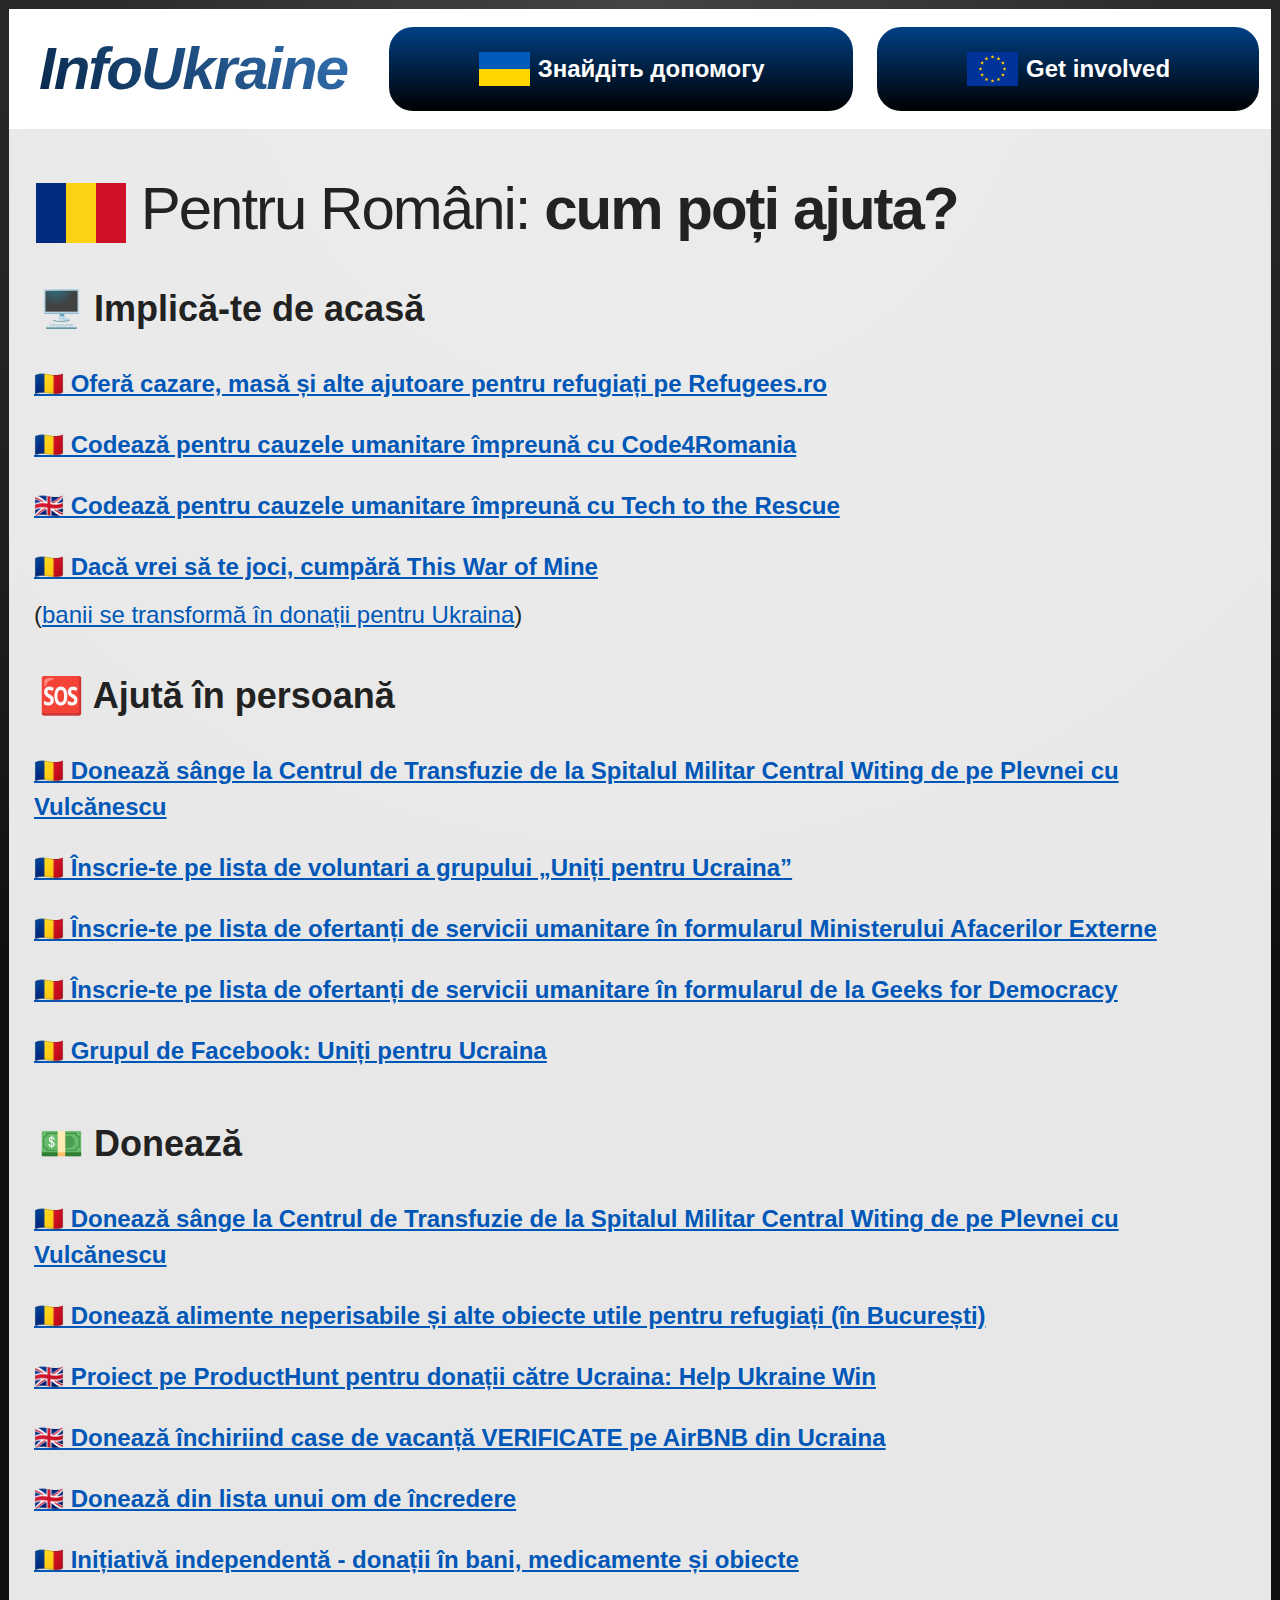
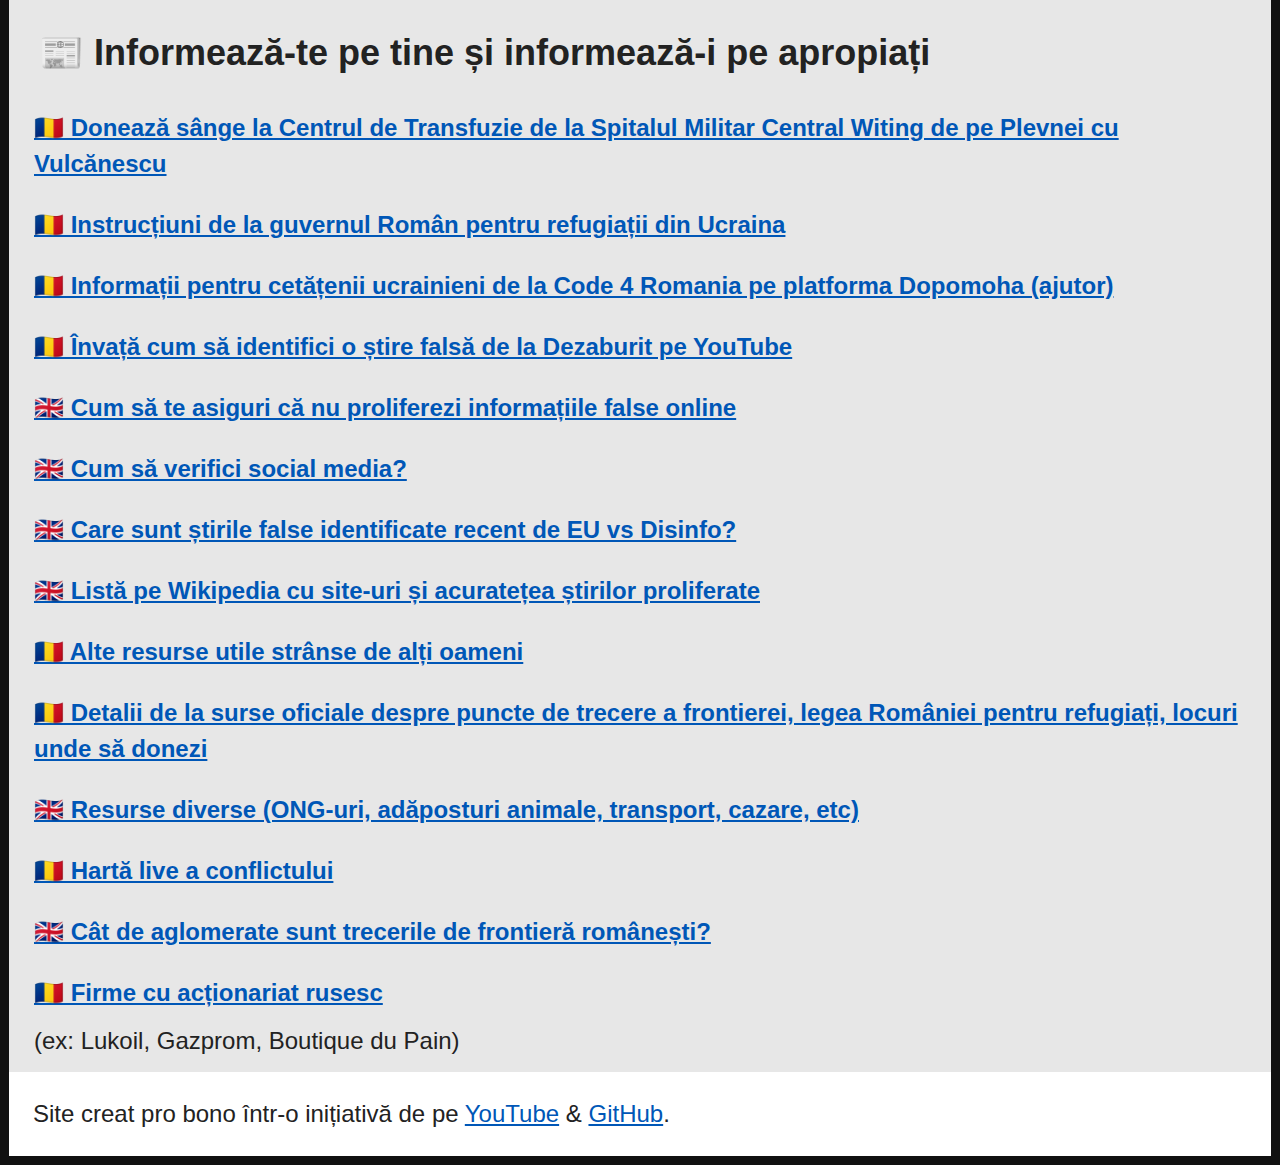
==== commit be710061: "fix(content): add Ukrainian and English languages" ====
--- a/index.html
+++ b/index.html
@@ -12,7 +12,7 @@
 		<meta http-equiv="X-UA-Compatible" content="IE=edge" />
 		<meta name="description" content="Ești Român și vrei să te implici în eforturile umanitare pentru refugiații din Ucraina? Listă completă de resurse." />
 		<link rel="canonical" href="https://infoukraine.ro" />
-		<meta property="og:title" content="InfoUkraine - Cărturești Homepage" />
+		<meta property="og:title" content="InfoUkraine - Resurse pentru oameni care vor să se implice" />
 		<meta property="og:description" content="Ești Român și vrei să te implici în eforturile umanitare pentru refugiații din Ucraina? Listă completă de resurse." />
 		<meta property="og:site_name" content="InfoUkraine" />
 		<meta property="og:type" content="website" />
@@ -62,16 +62,16 @@
 				<nav class="HeaderNav">
 					<ul class="HeaderList">
 						<li class="HeaderItem">
-							<a class="HeaderLink" href="/ua/" title="Vezi resurse dedicate ucrainienilor în limba lor natală">
+							<a class="HeaderLink" href="/uk/" title="Vezi resurse dedicate ucrainienilor în limba lor natală">
 								<svg class="Flag FlagUkraine" xmlns="http://www.w3.org/2000/svg" width="1200" height="800">
 									<rect width="100%" height="50%" fill="#005BBB" />
 									<rect width="100%" height="50%" y="50%" fill="#FFD500" />
 								</svg>
-								<span class="HeaderText">Для українців</span>
+								<span class="HeaderText">Знайдіть допомогу</span>
 							</a>
 						</li>
 						<li class="HeaderItem">
-							<a class="HeaderLink" href="/en/" title="Vezi resurse dedicate ucrainienilor în limba lor natală">
+							<a class="HeaderLink" href="/en/" title="Vezi resurse dedicate europenilor în limba engleză">
 								<svg class="Flag FlagEurope" xmlns="http://www.w3.org/2000/svg" width="810" height="540">
 									<defs>
 										<g id="s">
@@ -223,13 +223,8 @@
 				</ul>
 			</main>
 
-			<aside class="Aside">
-				<h2 class="AsideTitle">Număr estimativ de refugiați</h2>
-				<p>În data <date></date> se estimau un număr de X refugiați ucrainieni.</p>
-			</aside>
-
 			<footer class="Footer">
-				<p>Site creat pro bono într-o inițiativă de pe <a href="https://www.youtube.com/watch?v=PpqsipU2UCQ">YouTube</a>.</p>
+				<p>Site creat pro bono într-o inițiativă de pe <a href="https://www.youtube.com/watch?v=PpqsipU2UCQ">YouTube</a> &amp; <a href="https://github.com/ViorelMocanu/InfoUkraine">GitHub</a>.</p>
 			</footer>
 
 		</div>
--- a/resources/style.css
+++ b/resources/style.css
@@ -1,2 +1 @@
-*,*::before,*::after{-webkit-box-sizing:border-box;box-sizing:border-box}html{font-family:Helvetica, Arial, sans-serif;font-size:16px;line-height:1.5em;background:#000;background:radial-gradient(circle farthest-corner at center 0, #444, #111 40%) no-repeat;color:#fff}@media (min-width: 1050px){html{font-size:24px;line-height:1.5em}}body{display:block;min-height:100vh;margin:0;text-rendering:optimizeSpeed}img,picture{max-width:100%;display:block}input,button,textarea,select{font:inherit}strong{font-weight:900}a{color:#0057b7}a:hover{color:#000}a:active{color:#ffd700}h1{font-size:1.5em;line-height:1.25em}@media (min-width: 500px){h1{font-size:2.5em}}h2{font-size:1.25em;line-height:1.5em}@media (min-width: 500px){h2{font-size:1.5em}}.ScreenReaders{position:absolute;width:1px;height:1px;padding:0;margin:-1px;overflow:hidden;clip:rect(0, 0, 0, 0);white-space:nowrap;border-width:0}.Button{display:block;padding:0.5em 1em;background:#627500;color:#fff;font-weight:normal;text-transform:uppercase;text-decoration:none;text-align:center}.Button:hover{background:#000;color:#fff}@-webkit-keyframes fadeIn{from{opacity:0}to{opacity:1}}@keyframes fadeIn{from{opacity:0}to{opacity:1}}.Container{background:rgba(255,255,255,0.9);color:#222;margin:1vh}@media (min-width: 1350px){.Container{max-width:1300px;margin:4vh auto}}.Header{display:block;background:#fff}@media (min-width: 800px){.Header{display:-webkit-box;display:-ms-flexbox;display:flex}}.Logo{display:block;font-size:2.5em;line-height:1em;text-align:center;padding:0.25em 0.5em;text-decoration:none;font-style:italic;font-weight:900;background:-webkit-linear-gradient(45deg, #001B38, #3B7DC3);-webkit-background-clip:text;-webkit-text-fill-color:transparent;letter-spacing:-2px}@media (min-width: 800px){.Logo{padding:0.5em}}.HeaderNav{display:block;padding:0 0 0.75em;-webkit-box-flex:1;-ms-flex-positive:1;flex-grow:1}@media (min-width: 800px){.HeaderNav{padding:0}}.HeaderList{display:block;height:100%;margin:0;padding:0;list-style-type:none;text-align:center}@media (min-width: 500px){.HeaderList{display:-webkit-box;display:-ms-flexbox;display:flex}}.HeaderItem{display:block;margin:0.5em;-webkit-box-flex:1;-ms-flex-positive:1;flex-grow:1}@media (min-width: 800px){.HeaderItem{display:-webkit-box;display:-ms-flexbox;display:flex;-webkit-box-align:center;-ms-flex-align:center;align-items:center;-webkit-box-pack:stretch;-ms-flex-pack:stretch;justify-content:stretch}}.HeaderLink{display:block;padding:1em;background:#0057b7;background:-webkit-gradient(linear, left bottom, left top, from(#000), to(#004085));background:linear-gradient(0deg, #000 0%, #004085 100%);color:#fff;border-radius:1em;text-decoration:none;font-weight:bold;-webkit-box-flex:1;-ms-flex-positive:1;flex-grow:1}.HeaderLink:hover{background:#0057b7;background:-webkit-gradient(linear, left bottom, left top, from(#004085), to(#0057b7));background:linear-gradient(0deg, #004085 0%, #0057b7 100%);color:#fff;border-radius:1em;text-decoration:none;font-weight:bold}.Flag{display:inline-block;width:auto;height:1.5em;vertical-align:bottom}.HeaderLink .Flag{border:1px solid transparent}.HeaderLink:hover .Flag{border:1px solid #fff}.Stars{-webkit-transform:scale(1, 1) translate(50%, 50%);transform:scale(1, 1) translate(50%, 50%);-webkit-transform-origin:center;transform-origin:center}@media (min-width: 500px){.Stars{-webkit-transform:scale(1.5, 1.5) translate(50%, 50%);transform:scale(1.5, 1.5) translate(50%, 50%)}}@media (min-width: 1050px){.Stars{-webkit-transform:scale(2, 2) translate(50%, 50%);transform:scale(2, 2) translate(50%, 50%)}}.Content{padding:0.5em}.PageHeader{display:block;margin:0.5em;padding:0;font-weight:normal;letter-spacing:-1px}@media (min-width: 500px){.PageHeader{margin:0.5em 0.25em;letter-spacing:-2px}}.PageHeader .Flag{width:auto;height:1em;vertical-align:middle}.SecondaryHeader{display:block;margin:1em 0.5em 0.5em;padding:0}.ResourceList{display:block;margin:0;padding:0;list-style-type:none}.ResourceItem{display:block;margin:1px}.ResourceLink{display:block;padding:0.5em;font-weight:bold}.ResourceLink:hover{text-decoration:none}.ResourceMore{display:block;padding:0 0.5em}.ResourceMore .ResourceLink{display:inline;padding:0;font-weight:normal}@media (prefers-reduced-motion: reduce){html:focus-within{scroll-behavior:auto}*,*::before,*::after{-webkit-animation-duration:0.01ms !important;animation-duration:0.01ms !important;-webkit-animation-iteration-count:1 !important;animation-iteration-count:1 !important;-webkit-transition-duration:0.01ms !important;transition-duration:0.01ms !important;scroll-behavior:auto !important}}@media print{*{background-image:none;background:white;color:black}@page{margin:2cm}@page :first{margin-top:3cm}@page :left{margin-right:3cm}@page :right{margin-left:3cm}html{background:white;font-size:12pt;line-height:1.5em}a:link,a:visited{color:#00f;background:transparent;font-weight:bold}a:not([href^="http"]):after{content:" (" attr(href) ")";font-size:0.9em}a[href^="/"]:after{content:" (https://viorelmocanu.github.io/LinkInBio" attr(href) ") "}a:after>img{content:""}body::after{content:"Copyright © Viorel Mocanu, toate drepturile rezervate.";display:block;text-align:center}.Container{background:transparent;margin:0;padding:0}h1,h2,h3,h4,h5,h6{page-break-after:avoid;page-break-inside:avoid}h1+h2{page-break-before:avoid}table,pre,img,svg,blockquote,a{-webkit-column-break-inside:avoid;break-inside:avoid}ul,ol,dl{page-break-before:avoid}}
-/*# sourceMappingURL=style.css.map */+*,*::before,*::after{box-sizing:border-box}html{font-family:Helvetica,Arial,sans-serif;font-size:16px;line-height:1.5em;background:#000;background:radial-gradient(circle farthest-corner at center 0, #444, #111 40%) no-repeat;color:#fff}@media(min-width: 1050px){html{font-size:24px;line-height:1.5em}}body{display:block;min-height:100vh;margin:0;text-rendering:optimizeSpeed}img,picture{max-width:100%;display:block}input,button,textarea,select{font:inherit}strong{font-weight:900}a{color:#0057b7}a:hover{color:#000}a:active{color:gold}h1{font-size:1.5em;line-height:1.25em}@media(min-width: 500px){h1{font-size:2.5em}}h2{font-size:1.25em;line-height:1.5em}@media(min-width: 500px){h2{font-size:1.5em}}.ScreenReaders{position:absolute;width:1px;height:1px;padding:0;margin:-1px;overflow:hidden;clip:rect(0, 0, 0, 0);white-space:nowrap;border-width:0}.Button{display:block;padding:.5em 1em;background:#627500;color:#fff;font-weight:normal;text-transform:uppercase;text-decoration:none;text-align:center}.Button:hover{background:#000;color:#fff}@-webkit-keyframes fadeIn{from{opacity:0}to{opacity:1}}@keyframes fadeIn{from{opacity:0}to{opacity:1}}.Container{background:rgba(255,255,255,.9);color:#222;margin:1vh}@media(min-width: 1350px){.Container{max-width:1300px;margin:4vh auto}}.Header{display:block;background:#fff}@media(min-width: 800px){.Header{display:flex}}.Logo{display:block;font-size:2.5em;line-height:1em;text-align:center;padding:.25em .5em;text-decoration:none;font-style:italic;font-weight:900;background:-webkit-linear-gradient(45deg, #001B38, #3B7DC3);-webkit-background-clip:text;-webkit-text-fill-color:rgba(0,0,0,0);letter-spacing:-2px}@media(min-width: 800px){.Logo{padding:.5em}}.HeaderNav{display:block;padding:0 0 .75em;flex-grow:1}@media(min-width: 800px){.HeaderNav{padding:0}}.HeaderList{display:block;height:100%;margin:0;padding:0;list-style-type:none;text-align:center}@media(min-width: 500px){.HeaderList{display:flex}}.HeaderItem{display:block;margin:.5em;flex-grow:1}@media(min-width: 800px){.HeaderItem{display:flex;align-items:center;justify-content:stretch}}.HeaderLink{display:block;padding:1em;background:#0057b7;background:linear-gradient(0deg, #000 0%, #004085 100%);color:#fff;border-radius:1em;text-decoration:none;font-weight:bold;flex-grow:1}.HeaderLink:hover{background:#0057b7;background:linear-gradient(0deg, #004085 0%, #0057b7 100%);color:#fff;border-radius:1em;text-decoration:none;font-weight:bold}.Flag{display:inline-block;width:auto;height:1.5em;vertical-align:bottom}.HeaderLink .Flag{border:1px solid rgba(0,0,0,0)}.HeaderLink:hover .Flag{border:1px solid #fff}.Stars{transform:scale(1, 1) translate(50%, 50%);transform-origin:center}@media(min-width: 500px){.Stars{transform:scale(1.5, 1.5) translate(50%, 50%)}}@media(min-width: 1050px){.Stars{transform:scale(2, 2) translate(50%, 50%)}}.Content{padding:.5em}.PageHeader{display:block;margin:.5em;padding:0;font-weight:normal;letter-spacing:-1px}@media(min-width: 500px){.PageHeader{margin:.5em .25em;letter-spacing:-2px}}.PageHeader .Flag{width:auto;height:1em;vertical-align:middle}.SecondaryHeader{display:block;margin:1em .5em .5em;padding:0}.ResourceList{display:block;margin:0;padding:0;list-style-type:none}.ResourceItem{display:block;margin:1px}.ResourceLink{display:block;padding:.5em;font-weight:bold}.ResourceLink:hover{text-decoration:none}.ResourceMore{display:block;padding:0 .5em}.ResourceMore .ResourceLink{display:inline;padding:0;font-weight:normal}.Footer{display:block;padding:1rem;background:#fff}.Footer p{margin:0}@media(prefers-reduced-motion: reduce){html:focus-within{scroll-behavior:auto}*,*::before,*::after{-webkit-animation-duration:.01ms !important;animation-duration:.01ms !important;-webkit-animation-iteration-count:1 !important;animation-iteration-count:1 !important;transition-duration:.01ms !important;scroll-behavior:auto !important}}@media print{*{background-image:none;background:#fff;color:#000}@page{margin:2cm}@page :first{margin-top:3cm}@page :left{margin-right:3cm}@page :right{margin-left:3cm}html{background:#fff;font-size:12pt;line-height:1.5em}a:link,a:visited{color:blue;background:rgba(0,0,0,0);font-weight:bold}a:not([href^=http]):after{content:" (" attr(href) ")";font-size:.9em}a[href^="/"]:after{content:" (https://viorelmocanu.github.io/LinkInBio" attr(href) ") "}a:after>img{content:""}body::after{content:"Copyright © Viorel Mocanu, toate drepturile rezervate.";display:block;text-align:center}.Container{background:rgba(0,0,0,0);margin:0;padding:0}h1,h2,h3,h4,h5,h6{page-break-after:avoid;page-break-inside:avoid}h1+h2{page-break-before:avoid}table,pre,img,svg,blockquote,a{-moz-column-break-inside:avoid;break-inside:avoid}ul,ol,dl{page-break-before:avoid}}/*# sourceMappingURL=style.css.map */